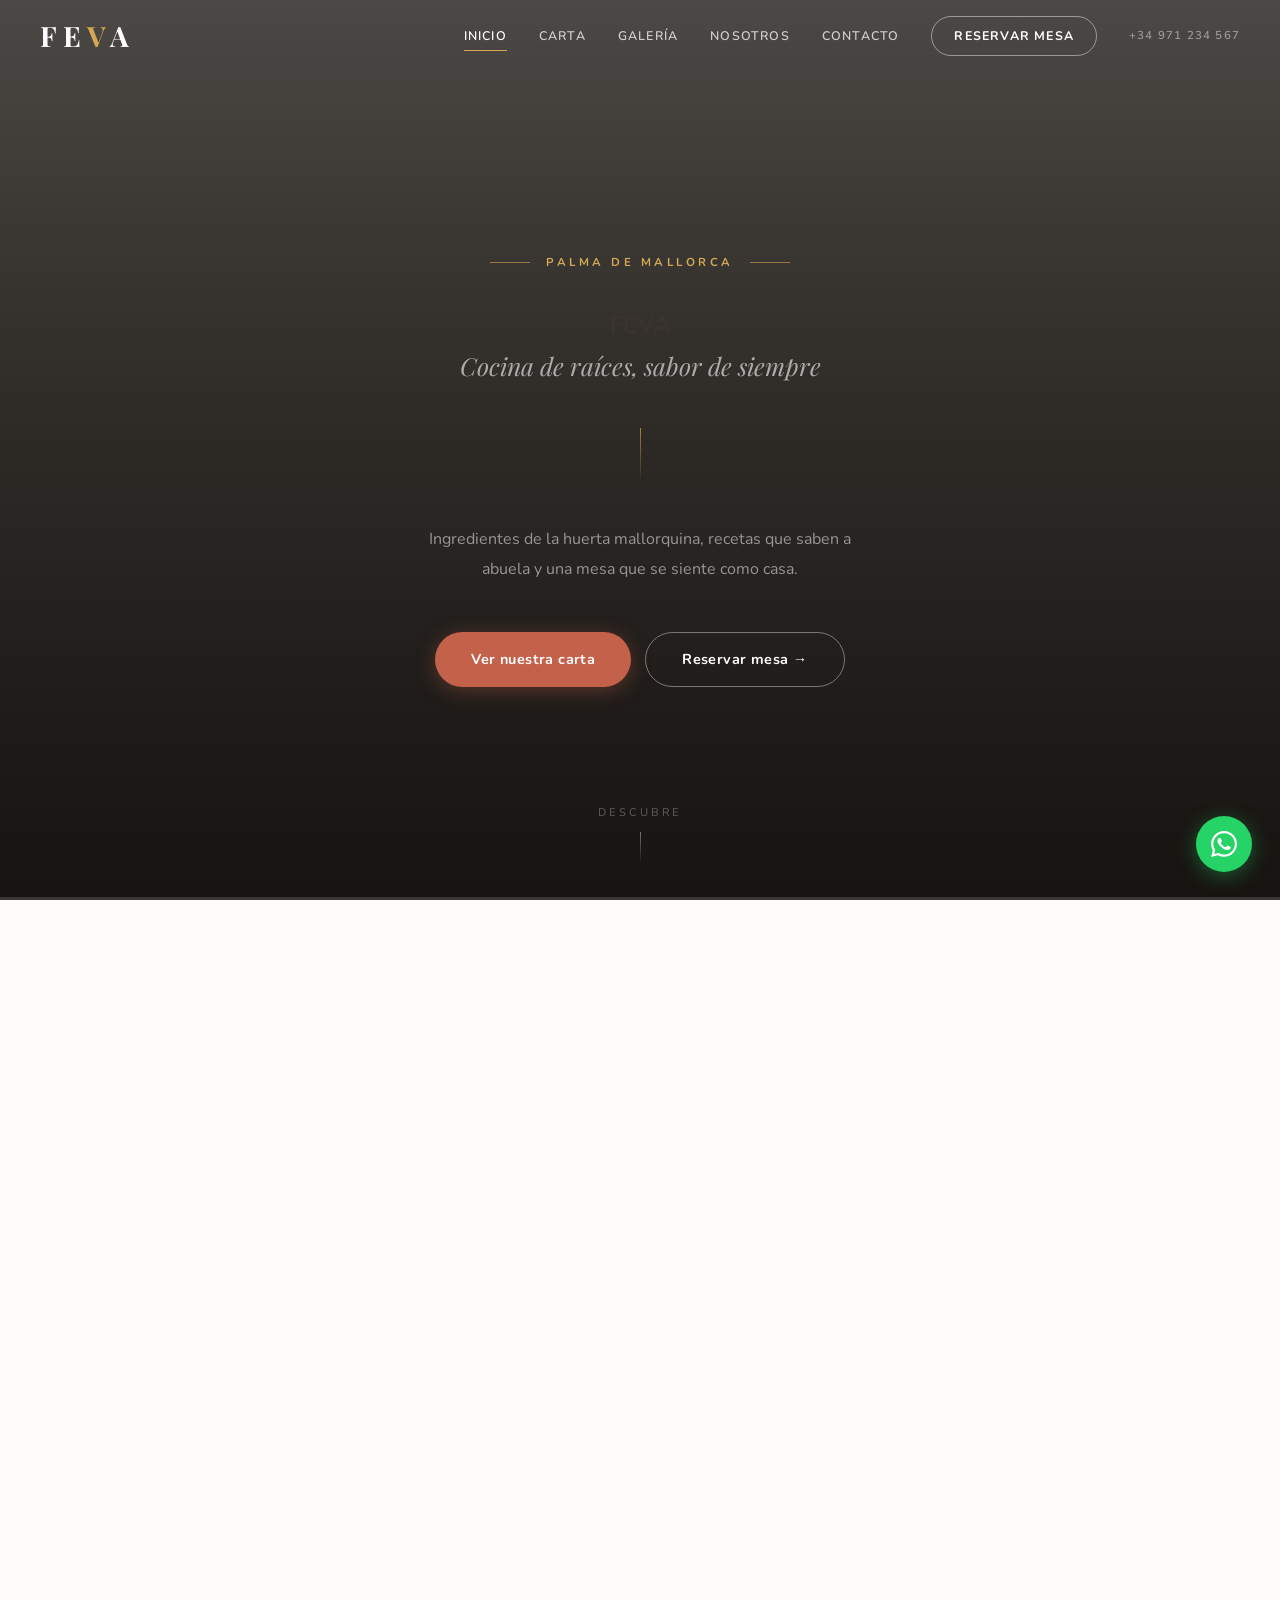
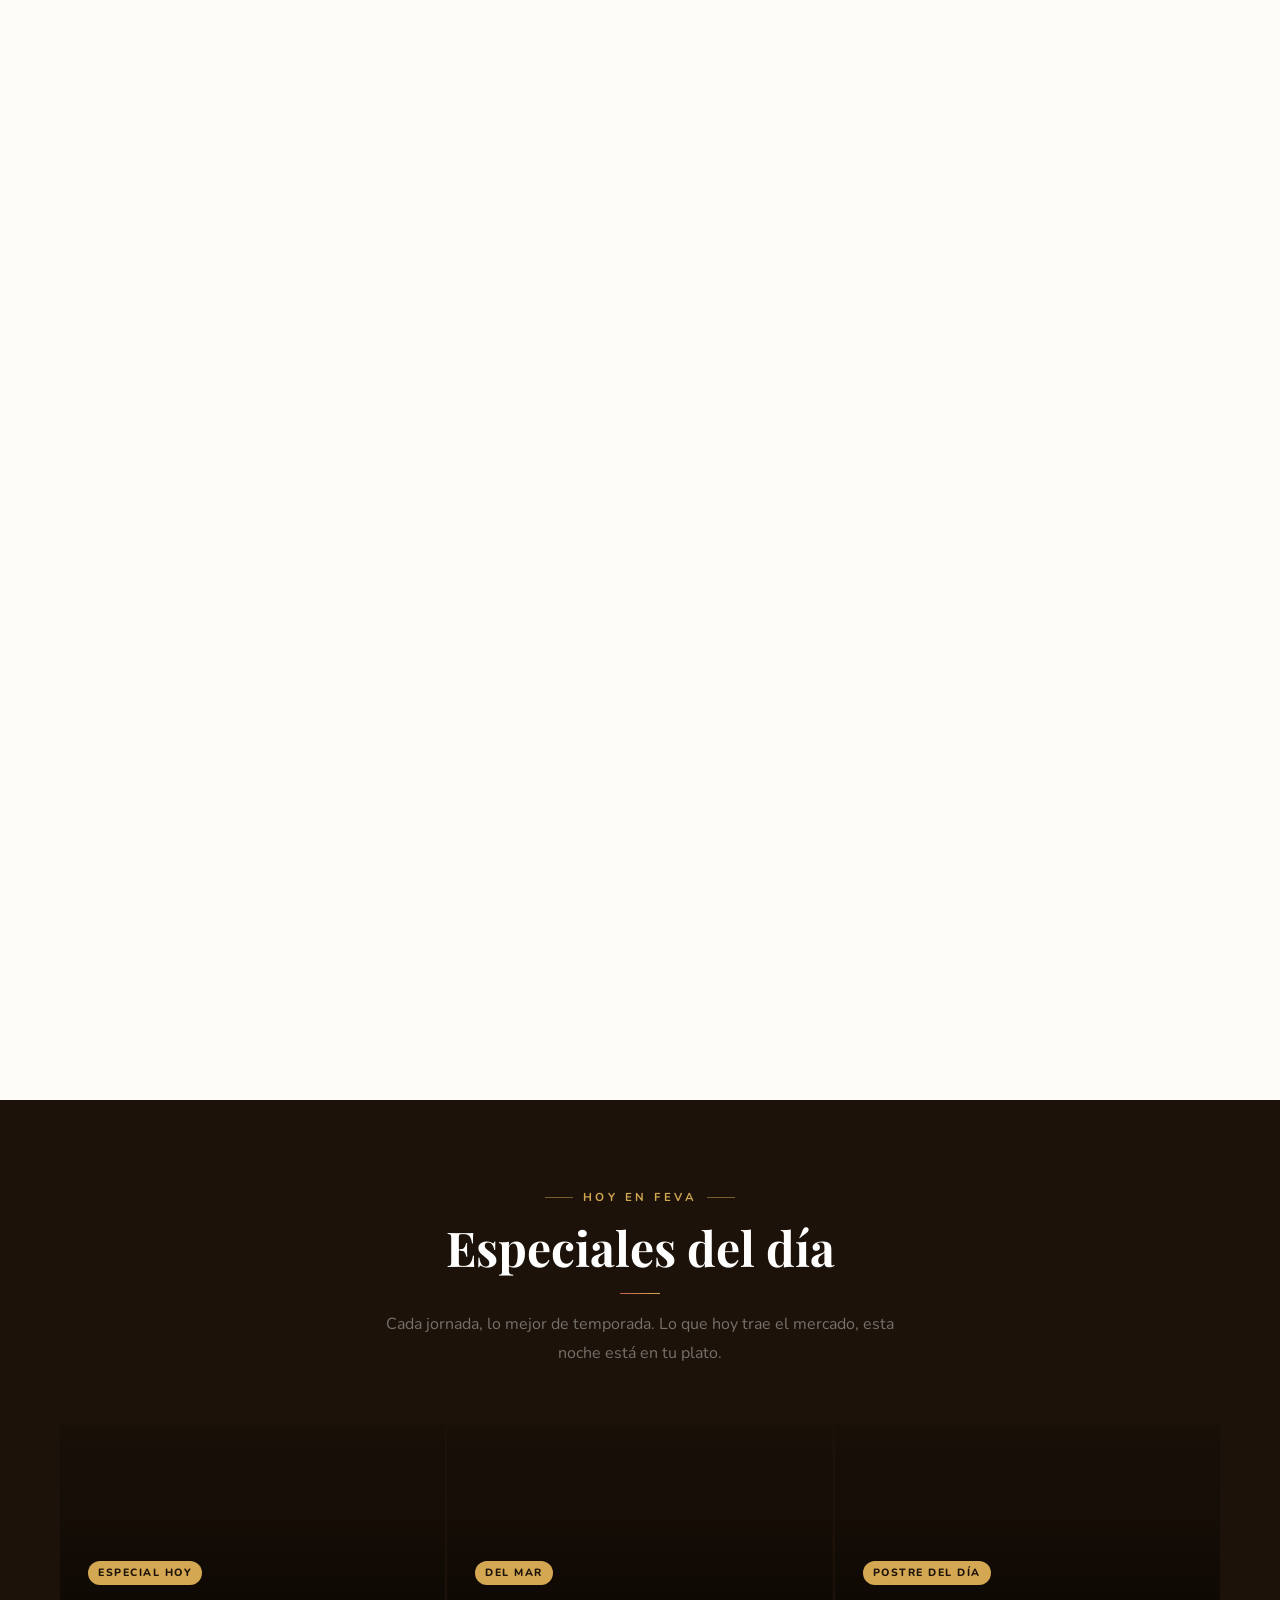
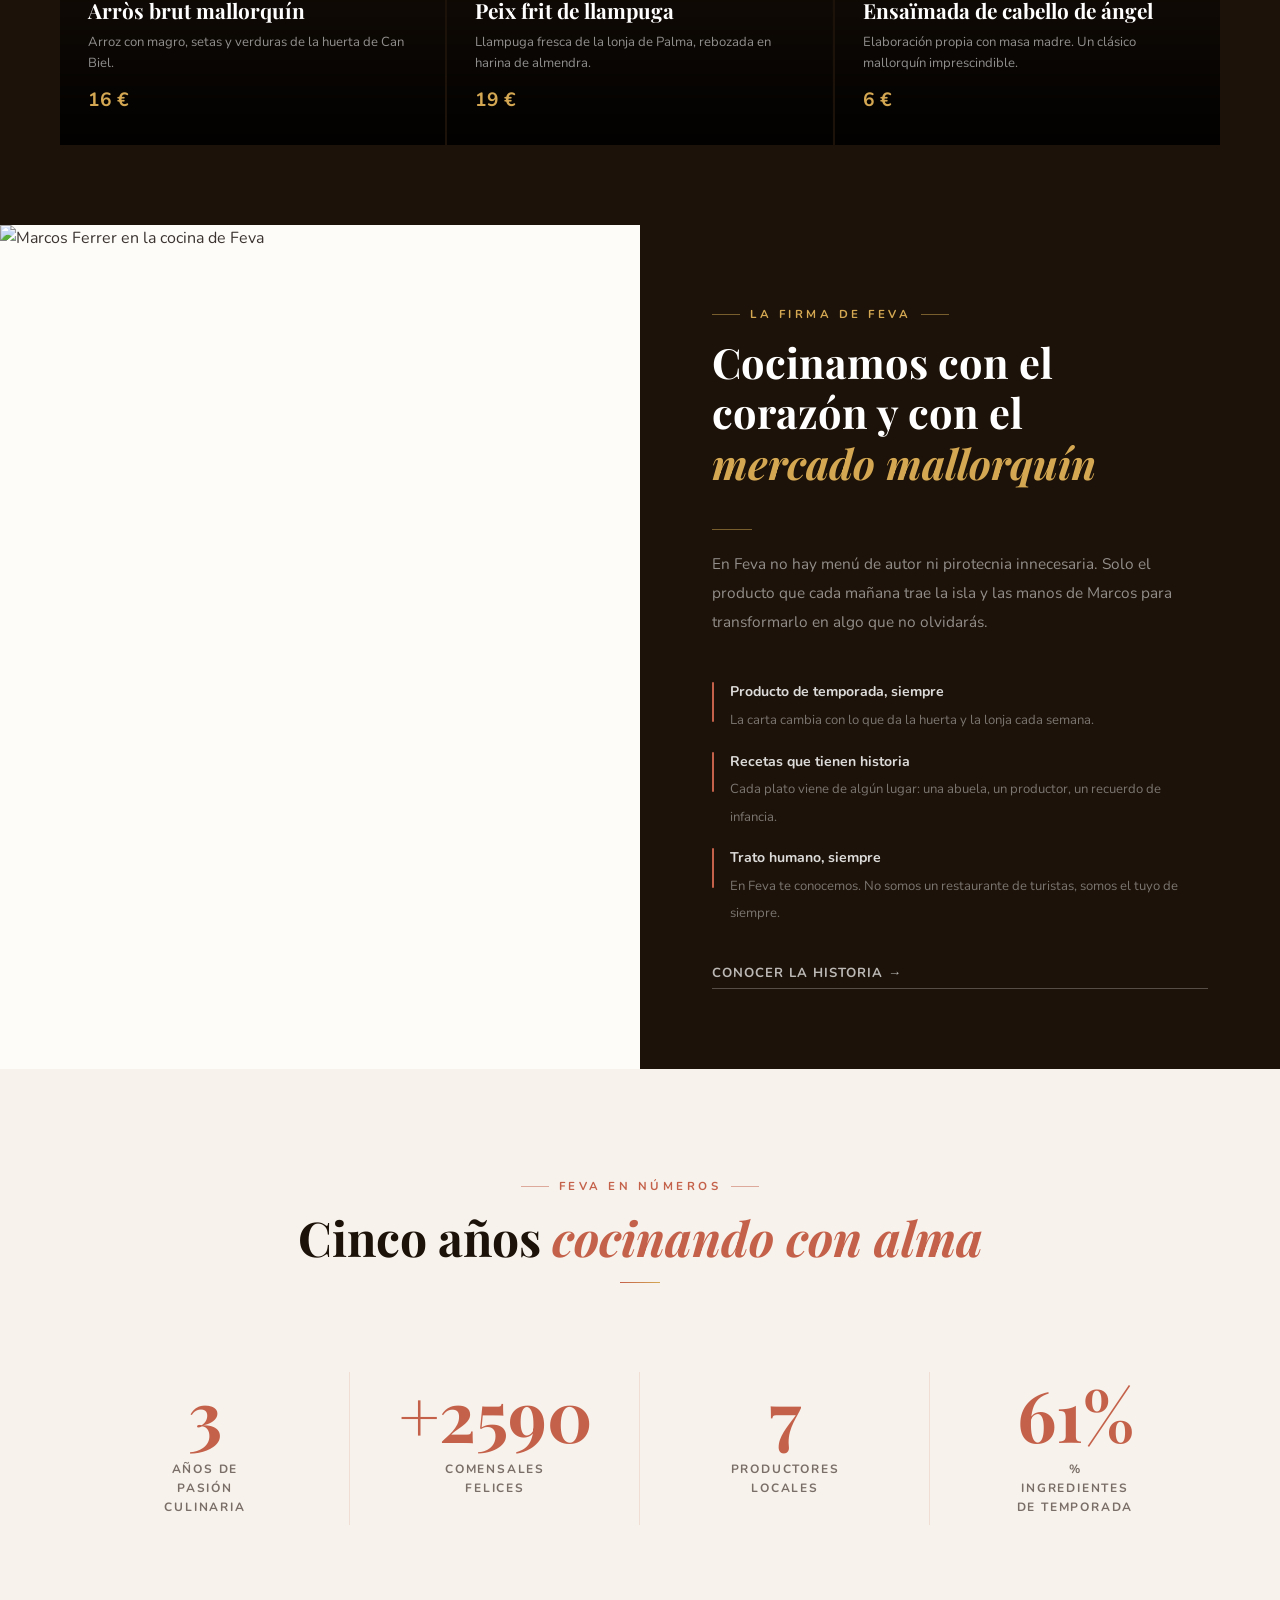
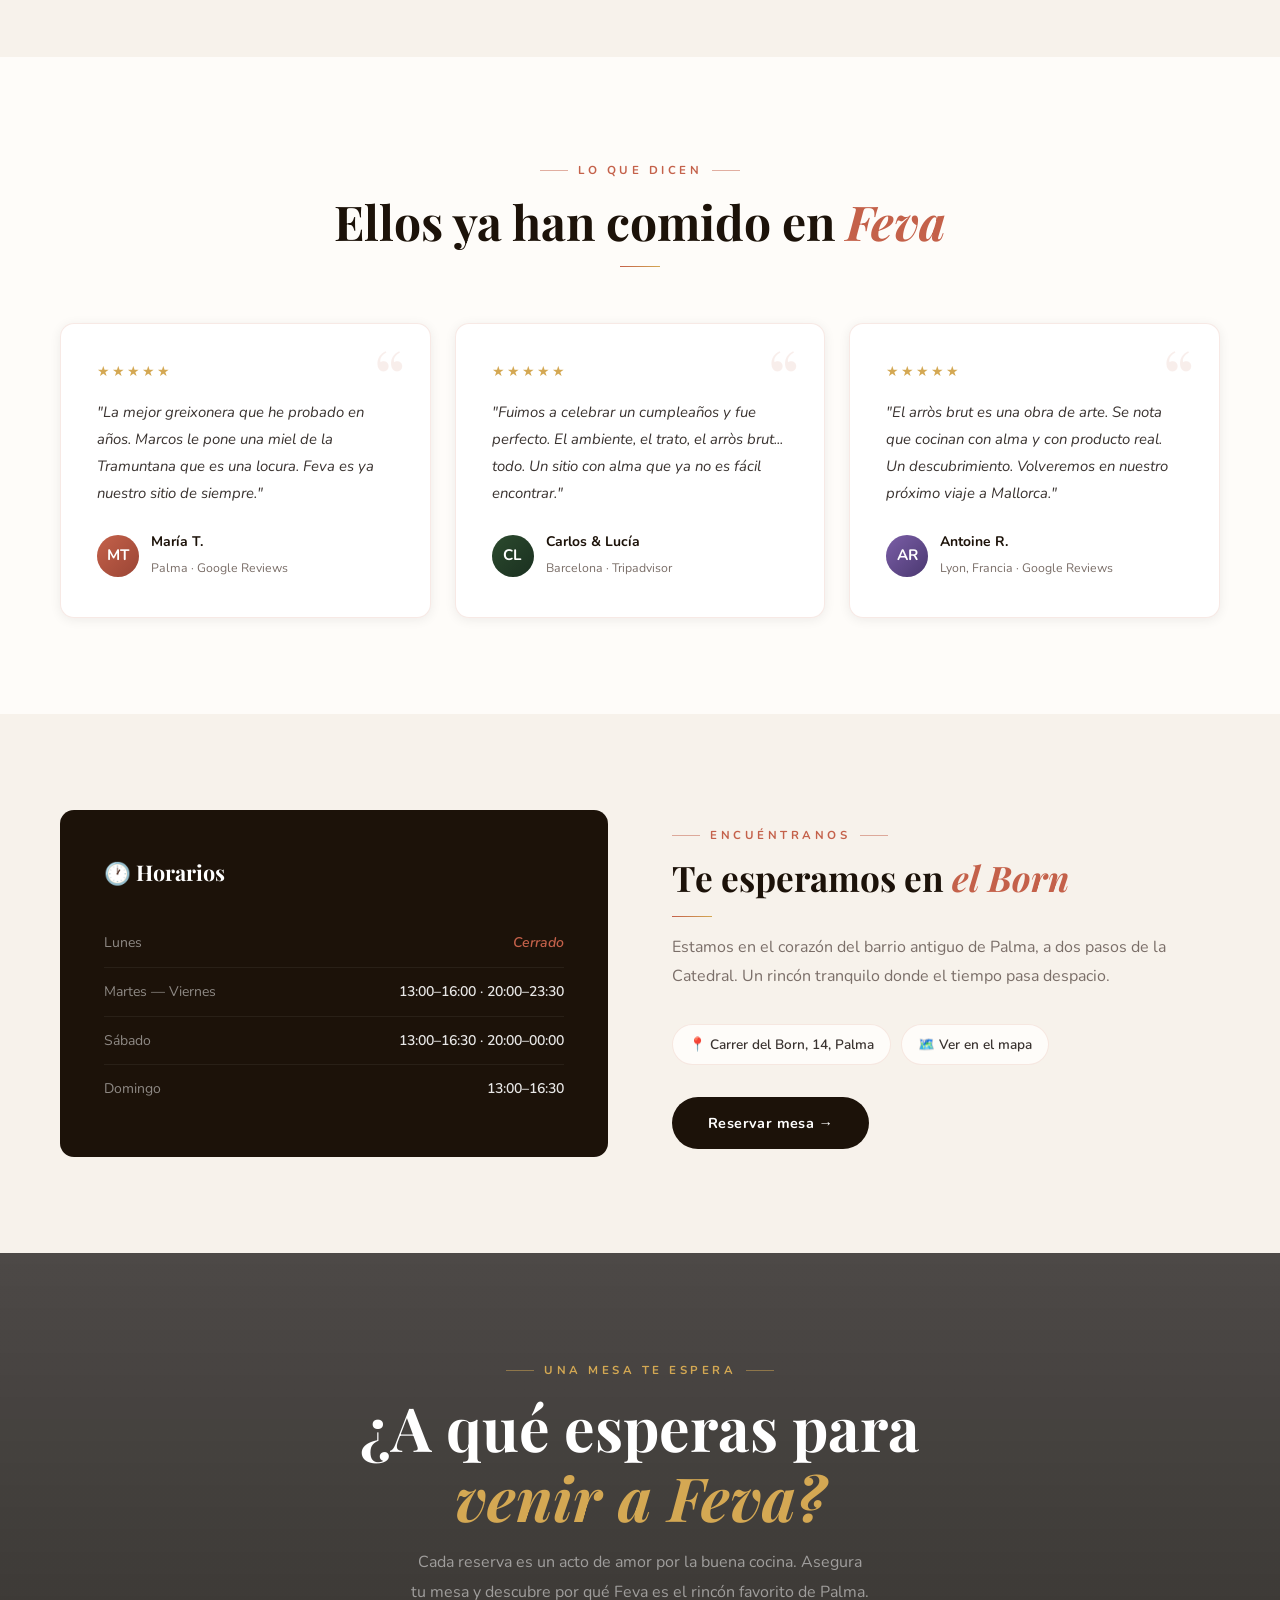
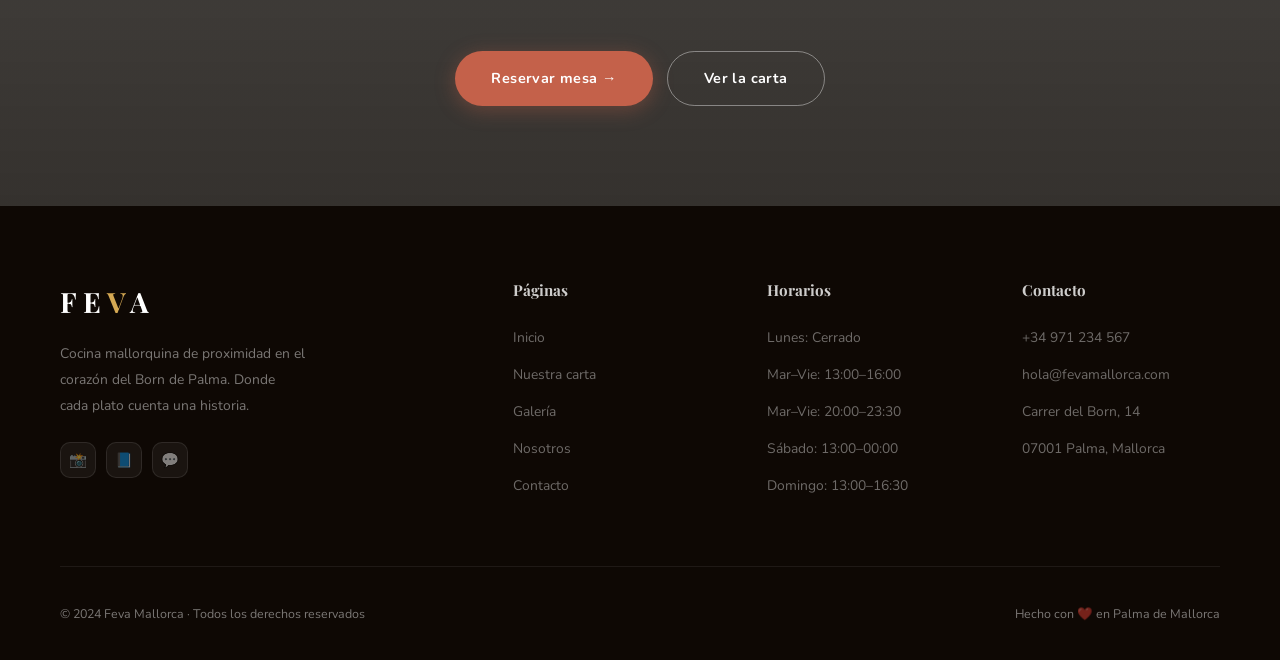
==== feva/index.html @ 97866278 "Speed up scroll effect (500vh -> 300vh) Co-Authored-By: Claude Sonnet 4.6 <noreply@anthropic.com>" ====
<!DOCTYPE html>
<html lang="es">
<head>
  <meta charset="UTF-8">
  <meta name="viewport" content="width=device-width, initial-scale=1.0">
  <title>Feva — Cocina de raíces, sabor de siempre | Palma, Mallorca</title>
  <meta name="description" content="Restaurante Feva en Palma, Mallorca. Cocina mediterránea de proximidad con alma local. Ingredientes de temporada, recetas de siempre.">
  <link rel="preconnect" href="https://fonts.googleapis.com">
  <link rel="preconnect" href="https://fonts.gstatic.com" crossorigin>
  <link href="https://fonts.googleapis.com/css2?family=Playfair+Display:ital,wght@0,400;0,600;0,700;1,400;1,600&family=Nunito:wght@300;400;500;600;700&display=swap" rel="stylesheet">
  <style>
    :root {
      --pr: #C4614A; --pr-d: #A34D3A;
      --sec: #2C4A2E; --acc: #D4A853;
      --dark: #1C1209; --cream: #F7F2EB; --light: #FEFCF9;
      --txt: #3A3330; --txt-m: #7A6E68; --border: rgba(196,97,74,.14);
      --ft: 'Playfair Display', Georgia, serif;
      --fb: 'Nunito', sans-serif;
      --sh-s: 0 2px 12px rgba(28,18,9,.07);
      --sh-m: 0 6px 28px rgba(28,18,9,.11);
      --r: 14px;
      --ease: .3s cubic-bezier(.4,0,.2,1);
      --mw: 1160px;
    }
    *, *::before, *::after { box-sizing: border-box; margin: 0; padding: 0; }
    html { scroll-behavior: smooth; }
    body { font-family: var(--fb); color: var(--txt); background: var(--light); line-height: 1.7; overflow-x: hidden; }
    a { text-decoration: none; color: inherit; }
    img { max-width: 100%; display: block; }

    #prog { position: fixed; top: 0; left: 0; height: 2px; width: 0%; background: linear-gradient(90deg, var(--pr), var(--acc)); z-index: 9999; transition: width .1s; }

    /* ── HEADER ── */
    header { position: fixed; top: 0; left: 0; right: 0; z-index: 1000; padding: 0 40px; height: 72px; display: flex; align-items: center; justify-content: space-between; transition: var(--ease); }
    header.scrolled { background: rgba(20,10,4,.96); backdrop-filter: blur(14px); box-shadow: 0 1px 30px rgba(0,0,0,.25); }
    .logo { font-family: var(--ft); font-size: 1.75rem; font-weight: 700; color: #fff; letter-spacing: 6px; text-transform: uppercase; }
    .logo b { color: var(--acc); }
    nav { display: flex; align-items: center; gap: 32px; }
    nav a { color: rgba(255,255,255,.75); font-size: .78rem; font-weight: 600; letter-spacing: 1.2px; text-transform: uppercase; transition: var(--ease); position: relative; }
    nav a::after { content: ''; position: absolute; bottom: -4px; left: 0; width: 0; height: 1px; background: var(--acc); transition: var(--ease); }
    nav a:hover, nav a.active { color: #fff; }
    nav a:hover::after, nav a.active::after { width: 100%; }
    .nav-cta { background: transparent !important; border: 1px solid rgba(255,255,255,.45); color: #fff !important; padding: 8px 22px; border-radius: 50px; font-weight: 700 !important; transition: var(--ease) !important; }
    .nav-cta::after { display: none !important; }
    .nav-cta:hover { background: rgba(255,255,255,.1) !important; border-color: rgba(255,255,255,.8) !important; }
    .nav-phone { color: rgba(255,255,255,.45) !important; font-size: .72rem !important; }
    .hamburger { display: none; flex-direction: column; gap: 5px; cursor: pointer; padding: 8px; background: none; border: none; }
    .hamburger span { display: block; width: 24px; height: 1.5px; background: #fff; border-radius: 2px; transition: var(--ease); }
    .hamburger.open span:nth-child(1) { transform: rotate(45deg) translate(5px,5px); }
    .hamburger.open span:nth-child(2) { opacity: 0; }
    .hamburger.open span:nth-child(3) { transform: rotate(-45deg) translate(5px,-5px); }
    .mob-nav { display: none; position: fixed; top: 72px; left: 0; right: 0; background: rgba(20,10,4,.98); backdrop-filter: blur(16px); padding: 28px 40px; flex-direction: column; z-index: 999; border-top: 1px solid rgba(255,255,255,.07); }
    .mob-nav.open { display: flex; }
    .mob-nav a { color: rgba(255,255,255,.75); font-size: .95rem; font-weight: 500; padding: 14px 0; border-bottom: 1px solid rgba(255,255,255,.06); }

    /* ── BUTTONS ── */
    .btn { display: inline-flex; align-items: center; gap: 10px; padding: 14px 36px; border-radius: 50px; font-weight: 700; font-size: .9rem; letter-spacing: .4px; transition: var(--ease); cursor: pointer; border: none; font-family: var(--fb); }
    .btn-pr { background: var(--pr); color: #fff; box-shadow: 0 4px 20px rgba(196,97,74,.35); }
    .btn-pr:hover { background: var(--pr-d); transform: translateY(-2px); box-shadow: 0 8px 30px rgba(196,97,74,.45); }
    .btn-out { background: transparent; color: #fff; border: 1px solid rgba(255,255,255,.4); }
    .btn-out:hover { border-color: rgba(255,255,255,.8); background: rgba(255,255,255,.06); transform: translateY(-2px); }
    .btn-dark { background: var(--dark); color: #fff; }
    .btn-dark:hover { background: #2E1E10; transform: translateY(-2px); }

    /* ── SCROLL VIDEO HERO ── */
    .scroll-video-hero { height: 300vh; position: relative; padding: 0 !important; }
    .scroll-video-sticky {
      position: sticky; top: 0; height: 100vh; width: 100%; overflow: hidden;
      background: linear-gradient(rgba(8,4,1,.5), rgba(8,4,1,.78)),
        url('https://images.unsplash.com/photo-1414235077428-338989a2e8c0?w=1920&auto=format&fit=crop&q=80')
        center/cover no-repeat;
    }
    .scroll-video-sticky video { position: absolute; top: 0; left: 0; width: 100%; height: 100%; object-fit: cover; }
    .hero-overlay {
      position: absolute; top: 0; left: 0; width: 100%; height: 100%;
      display: flex; flex-direction: column; align-items: center; justify-content: center;
      z-index: 2;
      background: linear-gradient(rgba(8,4,1,.45), rgba(8,4,1,.72));
      text-align: center;
    }
    /* ── WHY SCROLL OVERLAY ── */
    .why-scroll-overlay {
      position: absolute; top: 0; left: 0; width: 100%; height: 100%;
      display: flex; flex-direction: column; align-items: center; justify-content: center;
      z-index: 3;
      background: linear-gradient(rgba(8,4,1,.78), rgba(8,4,1,.92));
      opacity: 0; pointer-events: none;
      padding: 80px 24px 24px;
    }
    .why-scroll-overlay.active { pointer-events: auto; }
    .why-scroll-header { text-align: center; margin-bottom: 40px; opacity: 0; transform: translateY(22px); }
    .why-scroll-header .sec-badge { color: var(--acc); }
    .why-scroll-header .sec-badge::before, .why-scroll-header .sec-badge::after { background: var(--acc); }
    .why-scroll-header h2 { font-family: var(--ft); font-size: clamp(2rem,4.5vw,3rem); color: #fff; line-height: 1.2; margin-bottom: 8px; }
    .why-scroll-header h2 em { font-style: italic; color: var(--pr); }
    .why-scroll-grid { display: grid; grid-template-columns: repeat(auto-fit, minmax(220px,1fr)); gap: 16px; max-width: var(--mw); width: 100%; }
    .wsc { opacity: 0; transform: translateY(48px); will-change: opacity, transform; }
    .scroll-progress-bar { position: absolute; bottom: 0; left: 0; width: 100%; height: 3px; background: rgba(255,255,255,.15); z-index: 4; }
    .scroll-progress-fill { height: 100%; width: 0%; background: linear-gradient(90deg, var(--pr), var(--acc)); transition: width .05s linear; }
    @media (max-width: 768px) { .scroll-video-hero { height: 100vh !important; } .scroll-video-sticky { position: relative; } }
    @media (prefers-reduced-motion: reduce) { .scroll-video-hero { height: 100vh !important; } }

    /* ── HERO CONTENT ── */
    .hero-content { position: relative; z-index: 1; max-width: 780px; padding: 130px 24px 90px; animation: fadeUp 1.1s ease both; }
    .hero-orn { display: flex; align-items: center; justify-content: center; gap: 16px; margin-bottom: 32px; }
    .hero-orn span { display: block; width: 40px; height: 1px; background: rgba(212,168,83,.6); }
    .hero-orn small { color: var(--acc); font-size: .72rem; font-weight: 700; letter-spacing: 3.5px; text-transform: uppercase; }
    .hero h1 { font-family: var(--ft); font-size: clamp(4rem,10vw,8rem); font-weight: 700; color: #fff; line-height: 1; margin-bottom: 18px; letter-spacing: 10px; }
    .hero-tag { font-family: var(--ft); font-style: italic; font-size: clamp(1.1rem,2.5vw,1.55rem); color: rgba(255,255,255,.6); margin-bottom: 40px; font-weight: 400; }
    .hero-line { width: 1px; height: 56px; background: linear-gradient(to bottom, rgba(212,168,83,.7), transparent); margin: 0 auto 40px; }
    .hero-desc { font-size: 1rem; color: rgba(255,255,255,.52); max-width: 440px; margin: 0 auto 48px; line-height: 1.9; }
    .hero-btns { display: flex; gap: 14px; justify-content: center; flex-wrap: wrap; }
    .scroll-hint { position: absolute; bottom: 36px; left: 50%; transform: translateX(-50%); color: rgba(255,255,255,.3); font-size: .7rem; letter-spacing: 3px; text-transform: uppercase; display: flex; flex-direction: column; align-items: center; gap: 10px; animation: bounce 2.2s infinite; }
    .scroll-hint::after { content: ''; display: block; width: 1px; height: 32px; background: linear-gradient(to bottom, rgba(255,255,255,.4), transparent); }

    /* ── SHARED ── */
    section { padding: 96px 24px; }
    .cnt { max-width: var(--mw); margin: 0 auto; }
    .sec-badge { display: inline-flex; align-items: center; gap: 10px; color: var(--pr); font-size: .72rem; font-weight: 700; letter-spacing: 3.5px; text-transform: uppercase; margin-bottom: 12px; }
    .sec-badge::before, .sec-badge::after { content: ''; display: block; width: 28px; height: 1px; background: var(--pr); opacity: .5; }
    .sec-title { font-family: var(--ft); font-size: clamp(2rem,4.5vw,3rem); color: var(--dark); line-height: 1.2; margin-bottom: 16px; }
    .sec-title em { font-style: italic; color: var(--pr); }
    .sec-sub { font-size: 1rem; color: var(--txt-m); max-width: 520px; line-height: 1.85; }
    .sec-hd { margin-bottom: 56px; }
    .sec-hd.c { text-align: center; }
    .sec-hd.c .sec-sub { margin: 0 auto; }
    .divider { width: 40px; height: 1px; background: linear-gradient(90deg, var(--pr), var(--acc)); margin: 16px 0; }
    .divider.c { margin: 16px auto; }

    /* ── SPECIALS ── */
    .specials { background: var(--dark); padding: 80px 24px; }
    .specials .sec-badge { color: var(--acc); }
    .specials .sec-badge::before, .specials .sec-badge::after { background: var(--acc); }
    .specials .sec-title { color: #fff; }
    .specials .sec-sub { color: rgba(255,255,255,.4); }
    .spec-grid { display: grid; grid-template-columns: repeat(auto-fit, minmax(300px, 1fr)); gap: 2px; margin-top: 48px; }
    .spec-card { position: relative; overflow: hidden; cursor: default; }
    .spec-card:hover .spec-img { transform: scale(1.04); }
    .spec-img {
      height: 320px;
      background-size: cover; background-position: center;
      transition: transform .6s ease;
      display: flex; align-items: flex-end;
    }
    .spec-overlay { width: 100%; padding: 28px; background: linear-gradient(to top, rgba(0,0,0,.82) 0%, rgba(0,0,0,.2) 60%, transparent 100%); }
    .spec-label { display: inline-block; background: var(--acc); color: var(--dark); font-size: .66rem; font-weight: 800; letter-spacing: 1.5px; text-transform: uppercase; padding: 3px 10px; border-radius: 50px; margin-bottom: 8px; }
    .spec-overlay h3 { font-family: var(--ft); font-size: 1.3rem; color: #fff; margin-bottom: 4px; }
    .spec-overlay p { font-size: .82rem; color: rgba(255,255,255,.55); line-height: 1.6; margin-bottom: 10px; }
    .spec-price { font-size: 1.2rem; font-weight: 700; color: var(--acc); }

    /* ── WHY US ── */
    .why { background: var(--cream); }
    .why-grid { display: grid; grid-template-columns: repeat(auto-fit, minmax(240px, 1fr)); gap: 24px; }
    .why-card { background: var(--light); border-radius: var(--r); padding: 36px 28px; box-shadow: var(--sh-s); border: 1px solid var(--border); transition: var(--ease); }
    .why-card:hover { transform: translateY(-5px); box-shadow: var(--sh-m); border-color: rgba(196,97,74,.26); }
    .why-icon { width: 52px; height: 52px; background: linear-gradient(135deg, var(--pr), var(--pr-d)); border-radius: 14px; display: flex; align-items: center; justify-content: center; font-size: 1.4rem; margin-bottom: 20px; }
    .why-card h3 { font-family: var(--ft); font-size: 1.12rem; color: var(--dark); margin-bottom: 8px; }
    .why-card p { font-size: .87rem; color: var(--txt-m); line-height: 1.75; }


    /* ── SIGNATURE SPLIT ── */
    .signature { padding: 0; background: var(--light); }
    .sig-wrap { display: grid; grid-template-columns: 1fr 1fr; min-height: 620px; }
    .sig-photo { overflow: hidden; position: relative; }
    .sig-photo img { width: 100%; height: 100%; object-fit: cover; object-position: center; display: block; transition: transform .8s ease; }
    .sig-photo:hover img { transform: scale(1.03); }
    .sig-text { padding: 80px 72px; display: flex; flex-direction: column; justify-content: center; background: var(--dark); }
    .sig-text .sec-badge { color: var(--acc); }
    .sig-text .sec-badge::before, .sig-text .sec-badge::after { background: var(--acc); }
    .sig-text h2 { font-family: var(--ft); font-size: clamp(1.8rem,3.5vw,2.6rem); color: #fff; line-height: 1.22; margin-bottom: 20px; }
    .sig-text h2 em { font-style: italic; color: var(--acc); }
    .sig-divider { width: 40px; height: 1px; background: rgba(212,168,83,.5); margin: 20px 0; }
    .sig-text p { font-size: .96rem; color: rgba(255,255,255,.52); line-height: 1.88; margin-bottom: 16px; }
    .sig-features { display: flex; flex-direction: column; gap: 16px; margin: 28px 0 36px; }
    .sig-feat { display: flex; gap: 16px; align-items: flex-start; }
    .sig-feat-line { width: 2px; height: 40px; background: var(--pr); border-radius: 2px; flex-shrink: 0; margin-top: 2px; }
    .sig-feat-body strong { display: block; font-size: .88rem; color: rgba(255,255,255,.85); font-weight: 700; margin-bottom: 2px; }
    .sig-feat-body span { font-size: .82rem; color: rgba(255,255,255,.42); }
    .btn-ghost { display: inline-flex; align-items: center; gap: 10px; color: rgba(255,255,255,.7); font-size: .82rem; font-weight: 700; letter-spacing: 1px; text-transform: uppercase; transition: var(--ease); border-bottom: 1px solid rgba(255,255,255,.25); padding-bottom: 4px; }
    .btn-ghost:hover { color: var(--acc); border-color: var(--acc); gap: 16px; }

    /* ── STATS (elegant, cream bg) ── */
    .stats { background: var(--cream); padding: 100px 24px; }
    .stats-inner { display: grid; grid-template-columns: repeat(4,1fr); max-width: var(--mw); margin: 0 auto; }
    .stat { text-align: center; padding: 40px 32px; position: relative; }
    .stat:not(:last-child)::after { content: ''; position: absolute; right: 0; top: 15%; height: 70%; width: 1px; background: var(--border); }
    .stat-num { font-family: var(--ft); font-size: clamp(3.2rem,5.5vw,5rem); font-weight: 700; color: var(--pr); line-height: 1; display: block; margin-bottom: 10px; }
    .stat-lbl { font-size: .75rem; color: var(--txt-m); font-weight: 700; text-transform: uppercase; letter-spacing: 1.8px; line-height: 1.6; max-width: 120px; margin: 0 auto; }

    /* ── TESTIMONIALS ── */
    .tests { background: var(--light); }
    .tests-grid { display: grid; grid-template-columns: repeat(auto-fit, minmax(280px,1fr)); gap: 24px; }
    .test-card { background: #fff; border-radius: var(--r); padding: 36px; box-shadow: var(--sh-s); border: 1px solid var(--border); position: relative; transition: var(--ease); }
    .test-card:hover { transform: translateY(-4px); box-shadow: var(--sh-m); }
    .test-card::before { content: '\201C'; position: absolute; top: 12px; right: 24px; font-family: var(--ft); font-size: 5rem; color: var(--pr); opacity: .1; line-height: 1; }
    .stars { color: var(--acc); font-size: .85rem; letter-spacing: 2px; margin-bottom: 16px; }
    .test-txt { font-size: .93rem; color: var(--txt); line-height: 1.8; font-style: italic; margin-bottom: 24px; }
    .test-author { display: flex; align-items: center; gap: 12px; }
    .av { width: 42px; height: 42px; border-radius: 50%; display: flex; align-items: center; justify-content: center; font-size: .95rem; font-weight: 700; color: #fff; flex-shrink: 0; }
    .av1 { background: linear-gradient(135deg, var(--pr), #9A4535); }
    .av2 { background: linear-gradient(135deg, var(--sec), #1A3020); }
    .av3 { background: linear-gradient(135deg, #7B5EA7, #4A3870); }
    .av-name { display: block; font-size: .87rem; font-weight: 700; color: var(--dark); }
    .av-src { font-size: .77rem; color: var(--txt-m); }

    /* ── HORARIOS ── */
    .horarios { background: var(--cream); }
    .hor-grid { display: grid; grid-template-columns: 1fr 1fr; gap: 64px; align-items: center; }
    .hor-box { background: var(--dark); border-radius: var(--r); padding: 44px; }
    .hor-box h3 { font-family: var(--ft); font-size: 1.35rem; color: #fff; margin-bottom: 28px; }
    .sch-row { display: flex; justify-content: space-between; padding: 12px 0; border-bottom: 1px solid rgba(255,255,255,.06); }
    .sch-row:last-child { border: none; }
    .sch-day { font-size: .875rem; color: rgba(255,255,255,.5); }
    .sch-time { font-size: .875rem; color: rgba(255,255,255,.9); font-weight: 600; text-align: right; }
    .sch-time.closed { color: var(--pr); font-style: italic; }
    .hor-info h3 { font-family: var(--ft); font-size: 2.2rem; color: var(--dark); margin-bottom: 14px; line-height: 1.2; }
    .hor-info h3 em { font-style: italic; color: var(--pr); }
    .hor-info p { color: var(--txt-m); line-height: 1.85; margin-bottom: 32px; }
    .chips { display: flex; flex-wrap: wrap; gap: 10px; margin-bottom: 32px; }
    .chip { display: inline-flex; align-items: center; gap: 7px; background: var(--light); border: 1px solid var(--border); border-radius: 50px; padding: 8px 16px; font-size: .85rem; font-weight: 600; color: var(--txt); transition: var(--ease); }
    .chip:hover { background: var(--pr); color: #fff; border-color: var(--pr); }

    /* ── CTA FINAL ── */
    .cta-final {
      padding: 0;
      position: relative;
      overflow: hidden;
      min-height: 520px;
      display: flex; align-items: center; justify-content: center; text-align: center;
      background:
        linear-gradient(rgba(8,4,1,.72), rgba(8,4,1,.82)),
        url('https://images.unsplash.com/photo-1559339352-11d035aa65de?w=1600&auto=format&fit=crop&q=80')
        center/cover no-repeat;
    }
    .cta-final-cnt { position: relative; z-index: 1; padding: 100px 24px; max-width: 680px; margin: 0 auto; }
    .cta-final .sec-badge { color: var(--acc); }
    .cta-final .sec-badge::before, .cta-final .sec-badge::after { background: var(--acc); }
    .cta-final h2 { font-family: var(--ft); font-size: clamp(2.2rem,5vw,3.8rem); color: #fff; margin-bottom: 16px; line-height: 1.15; }
    .cta-final h2 em { font-style: italic; color: var(--acc); }
    .cta-final p { font-size: 1rem; color: rgba(255,255,255,.5); max-width: 460px; margin: 0 auto 44px; line-height: 1.85; }
    .cta-btns { display: flex; gap: 14px; justify-content: center; flex-wrap: wrap; }

    /* ── FOOTER ── */
    footer { background: #0E0804; color: rgba(255,255,255,.45); padding: 72px 24px 36px; }
    .ft-grid { max-width: var(--mw); margin: 0 auto; display: grid; grid-template-columns: 2fr 1fr 1fr 1fr; gap: 56px; padding-bottom: 56px; border-bottom: 1px solid rgba(255,255,255,.07); margin-bottom: 36px; }
    .ft-brand .logo { margin-bottom: 16px; display: block; }
    .ft-brand p { font-size: .865rem; line-height: 1.85; max-width: 245px; margin-bottom: 24px; }
    .socials { display: flex; gap: 10px; }
    .soc { width: 36px; height: 36px; border-radius: 10px; background: rgba(255,255,255,.05); border: 1px solid rgba(255,255,255,.09); display: flex; align-items: center; justify-content: center; font-size: .9rem; transition: var(--ease); }
    .soc:hover { background: var(--pr); border-color: var(--pr); transform: translateY(-2px); }
    .ft-col h4 { font-family: var(--ft); font-size: .95rem; color: rgba(255,255,255,.8); margin-bottom: 20px; }
    .ft-col ul { list-style: none; }
    .ft-col li { margin-bottom: 10px; }
    .ft-col li a { font-size: .865rem; color: rgba(255,255,255,.4); transition: var(--ease); }
    .ft-col li a:hover { color: var(--acc); }
    .ft-bot { max-width: var(--mw); margin: 0 auto; display: flex; justify-content: space-between; font-size: .78rem; flex-wrap: wrap; gap: 10px; }

    /* ── FLOATING WHATSAPP ── */
    .wa-float { position: fixed; bottom: 28px; right: 28px; z-index: 998; display: flex; flex-direction: column; align-items: flex-end; gap: 10px; }
    .wa-bubble { background: #fff; color: var(--txt); padding: 10px 16px; border-radius: 12px 12px 0 12px; font-size: .83rem; font-weight: 700; box-shadow: var(--sh-m); opacity: 0; transform: translateY(6px) scale(.95); transition: var(--ease); white-space: nowrap; }
    .wa-float:hover .wa-bubble { opacity: 1; transform: translateY(0) scale(1); }
    .wa-btn { width: 56px; height: 56px; background: #25D366; border-radius: 50%; display: flex; align-items: center; justify-content: center; box-shadow: 0 4px 20px rgba(37,211,102,.38); transition: var(--ease); animation: pwa 2.6s infinite; }
    .wa-btn:hover { transform: scale(1.1); }
    .wa-btn svg { fill: #fff; }

    /* ── ANIMATIONS ── */
    .rv { opacity: 0; transform: translateY(26px); transition: opacity .72s ease, transform .72s ease; }
    .rv.in { opacity: 1; transform: translateY(0); }
    @keyframes fadeUp { from { opacity: 0; transform: translateY(30px); } to { opacity: 1; transform: translateY(0); } }
    @keyframes bounce { 0%,100% { transform: translateX(-50%) translateY(0); } 50% { transform: translateX(-50%) translateY(-8px); } }
    @keyframes pwa { 0%,100% { box-shadow: 0 4px 20px rgba(37,211,102,.38); } 50% { box-shadow: 0 4px 30px rgba(37,211,102,.62), 0 0 0 12px rgba(37,211,102,.1); } }

    /* ── RESPONSIVE ── */
    @media (max-width: 1000px) {
      .sig-wrap { grid-template-columns: 1fr; }
      .sig-photo { height: 400px; }
      .sig-text { padding: 56px 48px; }
      .ft-grid { grid-template-columns: 1fr 1fr; gap: 40px; }
      .hor-grid { grid-template-columns: 1fr; gap: 48px; }
      .stats-inner { grid-template-columns: 1fr 1fr; }
      .stat:nth-child(2)::after { display: none; }
    }
    @media (max-width: 768px) {
      nav { display: none; }
      .hamburger { display: flex; }
      header { padding: 0 24px; }
      section { padding: 72px 20px; }
      .ft-grid { grid-template-columns: 1fr; gap: 32px; }
      .stats-inner { grid-template-columns: 1fr 1fr; }
      .stat::after { display: none !important; }
      .sig-text { padding: 48px 28px; }
    }
    @media (max-width: 480px) {
      .hero-btns, .cta-btns { flex-direction: column; align-items: center; }
      .stats-inner { grid-template-columns: 1fr 1fr; }
    }
  </style>
</head>
<body>

<div id="prog"></div>

<!-- HEADER -->
<header id="hdr">
  <a href="index.html" class="logo">FE<b>V</b>A</a>
  <nav>
    <a href="index.html" class="active">Inicio</a>
    <a href="carta.html">Carta</a>
    <a href="galeria.html">Galería</a>
    <a href="nosotros.html">Nosotros</a>
    <a href="contacto.html">Contacto</a>
    <a href="contacto.html" class="nav-cta">Reservar mesa</a>
    <a href="tel:+34971234567" class="nav-phone">+34 971 234 567</a>
  </nav>
  <button class="hamburger" id="hbg" aria-label="Menú"><span></span><span></span><span></span></button>
</header>
<div class="mob-nav" id="mnav">
  <a href="index.html">Inicio</a>
  <a href="carta.html">Carta</a>
  <a href="galeria.html">Galería</a>
  <a href="nosotros.html">Nosotros</a>
  <a href="contacto.html">Contacto</a>
  <a href="contacto.html" style="color:var(--acc)!important;font-weight:700;">→ Reservar mesa</a>
  <a href="tel:+34971234567">+34 971 234 567</a>
</div>

<!-- SCROLL-VIDEO-SECTION -->
<section class="scroll-video-hero" id="scroll-hero">
  <div class="scroll-video-sticky">
    <video
      id="heroVideo"
      src="assets/feva-hero.mp4"
      poster="https://images.unsplash.com/photo-1414235077428-338989a2e8c0?w=1920&auto=format&fit=crop&q=80"
      playsinline
      muted
      preload="auto"
    ></video>
    <div class="hero-overlay" id="heroOverlay">
      <div class="hero-content">
        <div class="hero-orn">
          <span></span>
          <small>Palma de Mallorca</small>
          <span></span>
        </div>
        <h1>FEVA</h1>
        <p class="hero-tag">Cocina de raíces, sabor de siempre</p>
        <div class="hero-line"></div>
        <p class="hero-desc">Ingredientes de la huerta mallorquina, recetas que saben a abuela y una mesa que se siente como casa.</p>
        <div class="hero-btns">
          <a href="carta.html" class="btn btn-pr">Ver nuestra carta</a>
          <a href="contacto.html" class="btn btn-out">Reservar mesa →</a>
        </div>
      </div>
      <div class="scroll-hint"><span>Descubre</span></div>
    </div>
    <div class="why-scroll-overlay" id="whyOverlay">
      <div class="why-scroll-header" id="whyHeader">
        <span class="sec-badge">Nuestro compromiso</span>
        <h2>¿Por qué Feva es <em>diferente</em>?</h2>
        <div class="divider c"></div>
      </div>
      <div class="why-scroll-grid">
        <div class="why-card wsc">
          <div class="why-icon">🌱</div>
          <h3>Producto de proximidad</h3>
          <p>Trabajamos con más de 12 productores locales de Mallorca. Lo que hoy llega del campo, esta noche está en tu plato.</p>
        </div>
        <div class="why-card wsc">
          <div class="why-icon">👨‍🍳</div>
          <h3>Cocina con alma</h3>
          <p>Cada receta lleva el sello de Marcos Ferrer, criado entre fogones mallorquines y formado en las mejores cocinas de España.</p>
        </div>
        <div class="why-card wsc">
          <div class="why-icon">🏡</div>
          <h3>Ambiente de casa</h3>
          <p>Un espacio íntimo donde te llamamos por tu nombre. Sin prisas, sin ruido. Solo buena mesa y buena gente.</p>
        </div>
        <div class="why-card wsc">
          <div class="why-icon">🍷</div>
          <h3>Vino de la tierra</h3>
          <p>Selección cuidada de los mejores vinos D.O. Binissalem y Pla i Llevant — los grandes desconocidos del vino español.</p>
        </div>
      </div>
    </div>
    <div class="scroll-progress-bar">
      <div class="scroll-progress-fill" id="progressFill"></div>
    </div>
  </div>
</section>

<!-- HOY EN FEVA -->
<section class="specials">
  <div class="cnt">
    <div class="sec-hd c rv">
      <span class="sec-badge">Hoy en Feva</span>
      <h2 class="sec-title">Especiales del día</h2>
      <div class="divider c"></div>
      <p class="sec-sub">Cada jornada, lo mejor de temporada. Lo que hoy trae el mercado, esta noche está en tu plato.</p>
    </div>
    <div class="spec-grid">
      <div class="spec-card rv">
        <div class="spec-img" style="background-image: linear-gradient(rgba(0,0,0,.12),rgba(0,0,0,.55)), url('https://images.unsplash.com/photo-1534080564583-6be75777b70a?w=700&auto=format&fit=crop&q=80');">
          <div class="spec-overlay">
            <span class="spec-label">Especial hoy</span>
            <h3>Arròs brut mallorquín</h3>
            <p>Arroz con magro, setas y verduras de la huerta de Can Biel.</p>
            <span class="spec-price">16 €</span>
          </div>
        </div>
      </div>
      <div class="spec-card rv">
        <div class="spec-img" style="background-image: linear-gradient(rgba(0,0,0,.12),rgba(0,0,0,.55)), url('https://images.unsplash.com/photo-1519708227418-c8fd9a32b7a2?w=700&auto=format&fit=crop&q=80');">
          <div class="spec-overlay">
            <span class="spec-label">Del mar</span>
            <h3>Peix frit de llampuga</h3>
            <p>Llampuga fresca de la lonja de Palma, rebozada en harina de almendra.</p>
            <span class="spec-price">19 €</span>
          </div>
        </div>
      </div>
      <div class="spec-card rv">
        <div class="spec-img" style="background-image: linear-gradient(rgba(0,0,0,.12),rgba(0,0,0,.55)), url('https://images.unsplash.com/photo-1551024601-bec78aea704b?w=700&auto=format&fit=crop&q=80');">
          <div class="spec-overlay">
            <span class="spec-label">Postre del día</span>
            <h3>Ensaïmada de cabello de ángel</h3>
            <p>Elaboración propia con masa madre. Un clásico mallorquín imprescindible.</p>
            <span class="spec-price">6 €</span>
          </div>
        </div>
      </div>
    </div>
  </div>
</section>

<!-- FIRMA / SPLIT SECTION -->
<div class="signature">
  <div class="sig-wrap">
    <div class="sig-photo">
      <img src="https://images.unsplash.com/photo-1556910103-1c02745aae4d?w=900&auto=format&fit=crop&q=80" alt="Marcos Ferrer en la cocina de Feva" loading="lazy">
    </div>
    <div class="sig-text">
      <span class="sec-badge rv">La firma de Feva</span>
      <h2 class="rv">Cocinamos con el corazón y con el<br><em>mercado mallorquín</em></h2>
      <div class="sig-divider rv"></div>
      <p class="rv">En Feva no hay menú de autor ni pirotecnia innecesaria. Solo el producto que cada mañana trae la isla y las manos de Marcos para transformarlo en algo que no olvidarás.</p>
      <div class="sig-features rv">
        <div class="sig-feat">
          <div class="sig-feat-line"></div>
          <div class="sig-feat-body">
            <strong>Producto de temporada, siempre</strong>
            <span>La carta cambia con lo que da la huerta y la lonja cada semana.</span>
          </div>
        </div>
        <div class="sig-feat">
          <div class="sig-feat-line"></div>
          <div class="sig-feat-body">
            <strong>Recetas que tienen historia</strong>
            <span>Cada plato viene de algún lugar: una abuela, un productor, un recuerdo de infancia.</span>
          </div>
        </div>
        <div class="sig-feat">
          <div class="sig-feat-line"></div>
          <div class="sig-feat-body">
            <strong>Trato humano, siempre</strong>
            <span>En Feva te conocemos. No somos un restaurante de turistas, somos el tuyo de siempre.</span>
          </div>
        </div>
      </div>
      <a href="nosotros.html" class="btn-ghost rv">Conocer la historia →</a>
    </div>
  </div>
</div>

<!-- STATS -->
<section class="stats">
  <div class="cnt">
    <div class="sec-hd c rv" style="margin-bottom:56px;">
      <span class="sec-badge">Feva en números</span>
      <h2 class="sec-title">Cinco años <em>cocinando con alma</em></h2>
      <div class="divider c"></div>
    </div>
    <div class="stats-inner">
      <div class="stat rv">
        <span class="stat-num" data-t="5">0</span>
        <p class="stat-lbl">Años de pasión culinaria</p>
      </div>
      <div class="stat rv">
        <span class="stat-num" data-t="4200">0</span>
        <p class="stat-lbl">Comensales felices</p>
      </div>
      <div class="stat rv">
        <span class="stat-num" data-t="12">0</span>
        <p class="stat-lbl">Productores locales</p>
      </div>
      <div class="stat rv">
        <span class="stat-num" data-t="100">0</span>
        <p class="stat-lbl">% ingredientes de temporada</p>
      </div>
    </div>
  </div>
</section>

<!-- TESTIMONIOS -->
<section class="tests">
  <div class="cnt">
    <div class="sec-hd c rv">
      <span class="sec-badge">Lo que dicen</span>
      <h2 class="sec-title">Ellos ya han comido en <em>Feva</em></h2>
      <div class="divider c"></div>
    </div>
    <div class="tests-grid">
      <div class="test-card rv">
        <div class="stars">★★★★★</div>
        <p class="test-txt">"La mejor greixonera que he probado en años. Marcos le pone una miel de la Tramuntana que es una locura. Feva es ya nuestro sitio de siempre."</p>
        <div class="test-author"><div class="av av1">MT</div><div><span class="av-name">María T.</span><span class="av-src">Palma · Google Reviews</span></div></div>
      </div>
      <div class="test-card rv">
        <div class="stars">★★★★★</div>
        <p class="test-txt">"Fuimos a celebrar un cumpleaños y fue perfecto. El ambiente, el trato, el arròs brut... todo. Un sitio con alma que ya no es fácil encontrar."</p>
        <div class="test-author"><div class="av av2">CL</div><div><span class="av-name">Carlos & Lucía</span><span class="av-src">Barcelona · Tripadvisor</span></div></div>
      </div>
      <div class="test-card rv">
        <div class="stars">★★★★★</div>
        <p class="test-txt">"El arròs brut es una obra de arte. Se nota que cocinan con alma y con producto real. Un descubrimiento. Volveremos en nuestro próximo viaje a Mallorca."</p>
        <div class="test-author"><div class="av av3">AR</div><div><span class="av-name">Antoine R.</span><span class="av-src">Lyon, Francia · Google Reviews</span></div></div>
      </div>
    </div>
  </div>
</section>

<!-- HORARIOS -->
<section class="horarios">
  <div class="cnt">
    <div class="hor-grid">
      <div class="hor-box rv">
        <h3>🕐 Horarios</h3>
        <div class="sch-row"><span class="sch-day">Lunes</span><span class="sch-time closed">Cerrado</span></div>
        <div class="sch-row"><span class="sch-day">Martes — Viernes</span><span class="sch-time">13:00–16:00 · 20:00–23:30</span></div>
        <div class="sch-row"><span class="sch-day">Sábado</span><span class="sch-time">13:00–16:30 · 20:00–00:00</span></div>
        <div class="sch-row"><span class="sch-day">Domingo</span><span class="sch-time">13:00–16:30</span></div>
      </div>
      <div class="hor-info rv">
        <span class="sec-badge">Encuéntranos</span>
        <h3>Te esperamos en <em>el Born</em></h3>
        <div class="divider"></div>
        <p>Estamos en el corazón del barrio antiguo de Palma, a dos pasos de la Catedral. Un rincón tranquilo donde el tiempo pasa despacio.</p>
        <div class="chips">
          <a href="contacto.html" class="chip">📍 Carrer del Born, 14, Palma</a>
          <a href="contacto.html" class="chip">🗺️ Ver en el mapa</a>
        </div>
        <a href="contacto.html" class="btn btn-dark">Reservar mesa →</a>
      </div>
    </div>
  </div>
</section>

<!-- CTA FINAL -->
<section class="cta-final">
  <div class="cta-final-cnt">
    <span class="sec-badge">Una mesa te espera</span>
    <h2>¿A qué esperas para<br><em>venir a Feva?</em></h2>
    <p>Cada reserva es un acto de amor por la buena cocina. Asegura tu mesa y descubre por qué Feva es el rincón favorito de Palma.</p>
    <div class="cta-btns">
      <a href="contacto.html" class="btn btn-pr">Reservar mesa →</a>
      <a href="carta.html" class="btn btn-out">Ver la carta</a>
    </div>
  </div>
</section>

<!-- FOOTER -->
<footer>
  <div class="ft-grid">
    <div class="ft-brand">
      <a href="index.html" class="logo">FE<b>V</b>A</a>
      <p>Cocina mallorquina de proximidad en el corazón del Born de Palma. Donde cada plato cuenta una historia.</p>
      <div class="socials">
        <a href="https://instagram.com" target="_blank" class="soc" title="Instagram">📸</a>
        <a href="https://facebook.com" target="_blank" class="soc" title="Facebook">📘</a>
        <a href="https://wa.me/34971234567" target="_blank" class="soc" title="WhatsApp">💬</a>
      </div>
    </div>
    <div class="ft-col"><h4>Páginas</h4><ul>
      <li><a href="index.html">Inicio</a></li>
      <li><a href="carta.html">Nuestra carta</a></li>
      <li><a href="galeria.html">Galería</a></li>
      <li><a href="nosotros.html">Nosotros</a></li>
      <li><a href="contacto.html">Contacto</a></li>
    </ul></div>
    <div class="ft-col"><h4>Horarios</h4><ul>
      <li><a>Lunes: Cerrado</a></li>
      <li><a>Mar–Vie: 13:00–16:00</a></li>
      <li><a>Mar–Vie: 20:00–23:30</a></li>
      <li><a>Sábado: 13:00–00:00</a></li>
      <li><a>Domingo: 13:00–16:30</a></li>
    </ul></div>
    <div class="ft-col"><h4>Contacto</h4><ul>
      <li><a href="tel:+34971234567">+34 971 234 567</a></li>
      <li><a href="mailto:hola@fevamallorca.com">hola@fevamallorca.com</a></li>
      <li><a href="contacto.html">Carrer del Born, 14</a></li>
      <li><a href="contacto.html">07001 Palma, Mallorca</a></li>
    </ul></div>
  </div>
  <div class="ft-bot">
    <span>© 2024 Feva Mallorca · Todos los derechos reservados</span>
    <span>Hecho con ❤️ en Palma de Mallorca</span>
  </div>
</footer>

<!-- FLOATING WHATSAPP ONLY -->
<div class="wa-float">
  <div class="wa-bubble">¡Reserva tu mesa! 🍽️</div>
  <a href="https://wa.me/34971234567?text=Hola%2C%20me%20gustar%C3%ADa%20reservar%20una%20mesa%20en%20Feva" target="_blank" class="wa-btn" aria-label="WhatsApp">
    <svg width="26" height="26" viewBox="0 0 24 24"><path d="M17.472 14.382c-.297-.149-1.758-.867-2.03-.967-.273-.099-.471-.148-.67.15-.197.297-.767.966-.94 1.164-.173.199-.347.223-.644.075-.297-.15-1.255-.463-2.39-1.475-.883-.788-1.48-1.761-1.653-2.059-.173-.297-.018-.458.13-.606.134-.133.298-.347.446-.52.149-.174.198-.298.298-.497.099-.198.05-.371-.025-.52-.075-.149-.669-1.612-.916-2.207-.242-.579-.487-.5-.669-.51-.173-.008-.371-.01-.57-.01-.198 0-.52.074-.792.372-.272.297-1.04 1.016-1.04 2.479 0 1.462 1.065 2.875 1.213 3.074.149.198 2.096 3.2 5.077 4.487.709.306 1.262.489 1.694.625.712.227 1.36.195 1.871.118.571-.085 1.758-.719 2.006-1.413.248-.694.248-1.289.173-1.413-.074-.124-.272-.198-.57-.347m-5.421 7.403h-.004a9.87 9.87 0 01-5.031-1.378l-.361-.214-3.741.982.998-3.648-.235-.374a9.86 9.86 0 01-1.51-5.26c.001-5.45 4.436-9.884 9.888-9.884 2.64 0 5.122 1.03 6.988 2.898a9.825 9.825 0 012.893 6.994c-.003 5.45-4.437 9.884-9.885 9.884m8.413-18.297A11.815 11.815 0 0012.05 0C5.495 0 .16 5.335.157 11.892c0 2.096.547 4.142 1.588 5.945L.057 24l6.305-1.654a11.882 11.882 0 005.683 1.448h.005c6.554 0 11.89-5.335 11.893-11.893a11.821 11.821 0 00-3.48-8.413z"/></svg>
  </a>
</div>

<script>
(function() {
  const video       = document.getElementById('heroVideo');
  const hero        = document.getElementById('scroll-hero');
  const progressFill= document.getElementById('progressFill');
  const heroOverlay = document.getElementById('heroOverlay');
  const whyOverlay  = document.getElementById('whyOverlay');
  const whyHeader   = document.getElementById('whyHeader');
  const whyCards    = document.querySelectorAll('.wsc');
  if (!video || !hero) return;

  const isMobile = window.matchMedia('(max-width: 768px)').matches;
  const prefersReduced = window.matchMedia('(prefers-reduced-motion: reduce)').matches;
  if (isMobile || prefersReduced) {
    video.autoplay = true; video.loop = true; video.play().catch(() => {});
    if (whyOverlay) { whyOverlay.style.opacity = '1'; whyOverlay.style.position = 'relative'; }
    whyCards.forEach(c => { c.style.opacity = '1'; c.style.transform = 'none'; });
    return;
  }

  video.pause(); video.currentTime = 0;
  let ready = false;
  video.addEventListener('loadedmetadata', () => { ready = true; });
  video.load();

  function ease(t) { return t < .5 ? 2*t*t : -1+(4-2*t)*t; }
  function phase(p, s, e) { return ease(Math.max(0, Math.min(1, (p - s) / (e - s)))); }

  function update() {
    if (!ready || !video.duration) return;
    const scrolled   = -hero.getBoundingClientRect().top;
    const scrollable = hero.offsetHeight - window.innerHeight;
    const p = Math.max(0, Math.min(1, scrolled / scrollable));

    if (progressFill) progressFill.style.width = (p * 100) + '%';

    // Video avanza durante todo el scroll (0–100%)
    video.currentTime = p * video.duration;

    // Hero overlay: visible al inicio, desaparece entre 0.40–0.54
    if (heroOverlay) heroOverlay.style.opacity = 1 - phase(p, 0.40, 0.54);

    // Why overlay: aparece entre 0.46–0.60
    const wP = phase(p, 0.46, 0.60);
    if (whyOverlay) {
      whyOverlay.style.opacity = wP;
      whyOverlay.classList.toggle('active', wP > 0.4);
    }

    // Título: 0.48–0.58
    const hP = phase(p, 0.48, 0.58);
    if (whyHeader) {
      whyHeader.style.opacity = hP;
      whyHeader.style.transform = `translateY(${(1 - hP) * 22}px)`;
    }

    // Tarjetas: aparecen una a una
    const starts = [0.57, 0.67, 0.77, 0.87];
    const ends   = [0.67, 0.77, 0.87, 0.97];
    whyCards.forEach((c, i) => {
      const cp = phase(p, starts[i], ends[i]);
      c.style.opacity = cp;
      c.style.transform = `translateY(${(1 - cp) * 48}px)`;
    });
  }

  let ticking = false;
  window.addEventListener('scroll', () => {
    if (!ticking) { requestAnimationFrame(() => { update(); ticking = false; }); ticking = true; }
  }, { passive: true });
  window.addEventListener('resize', update);
})();
</script>

<script>
  window.addEventListener('scroll', () => {
    const s = document.documentElement, t = s.scrollTop, h = s.scrollHeight - window.innerHeight;
    document.getElementById('prog').style.width = (t / h * 100) + '%';
  });
  const hdr = document.getElementById('hdr');
  window.addEventListener('scroll', () => hdr.classList.toggle('scrolled', scrollY > 50));
  const hbg = document.getElementById('hbg'), mnav = document.getElementById('mnav');
  hbg.addEventListener('click', () => { hbg.classList.toggle('open'); mnav.classList.toggle('open'); });
  const obs = new IntersectionObserver((es) => es.forEach((e, i) => {
    if (e.isIntersecting) { setTimeout(() => e.target.classList.add('in'), i * 75); obs.unobserve(e.target); }
  }), { threshold: .1 });
  document.querySelectorAll('.rv').forEach(el => obs.observe(el));
  const cobs = new IntersectionObserver((es) => es.forEach(e => {
    if (!e.isIntersecting) return;
    const t = +e.target.dataset.t, is4k = t >= 1000;
    let c = 0; const step = t / 60;
    const tick = () => { c = Math.min(c + step, t); e.target.textContent = (is4k ? '+' : '') + Math.floor(c).toLocaleString('es') + (t === 100 ? '%' : ''); if (c < t) requestAnimationFrame(tick); };
    requestAnimationFrame(tick); cobs.unobserve(e.target);
  }), { threshold: .5 });
  document.querySelectorAll('.stat-num[data-t]').forEach(el => cobs.observe(el));
</script>
</body>
</html>
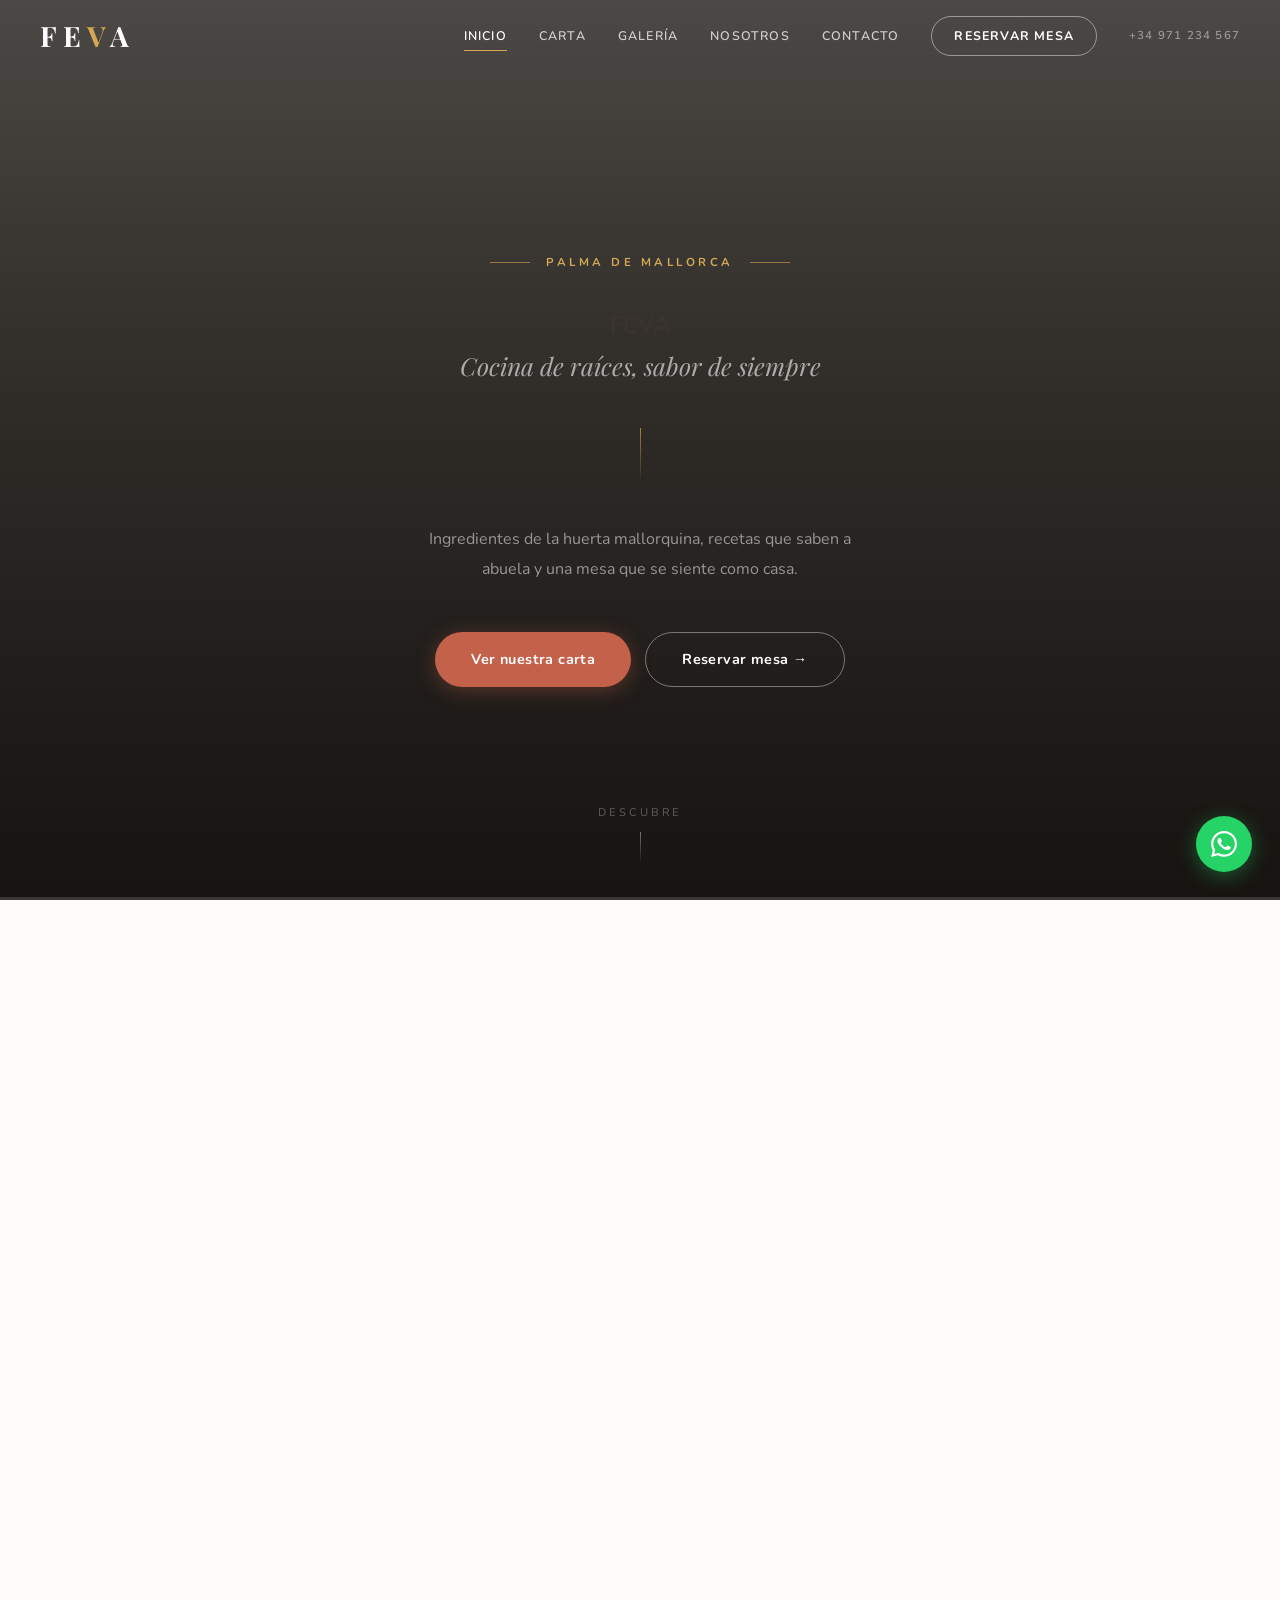
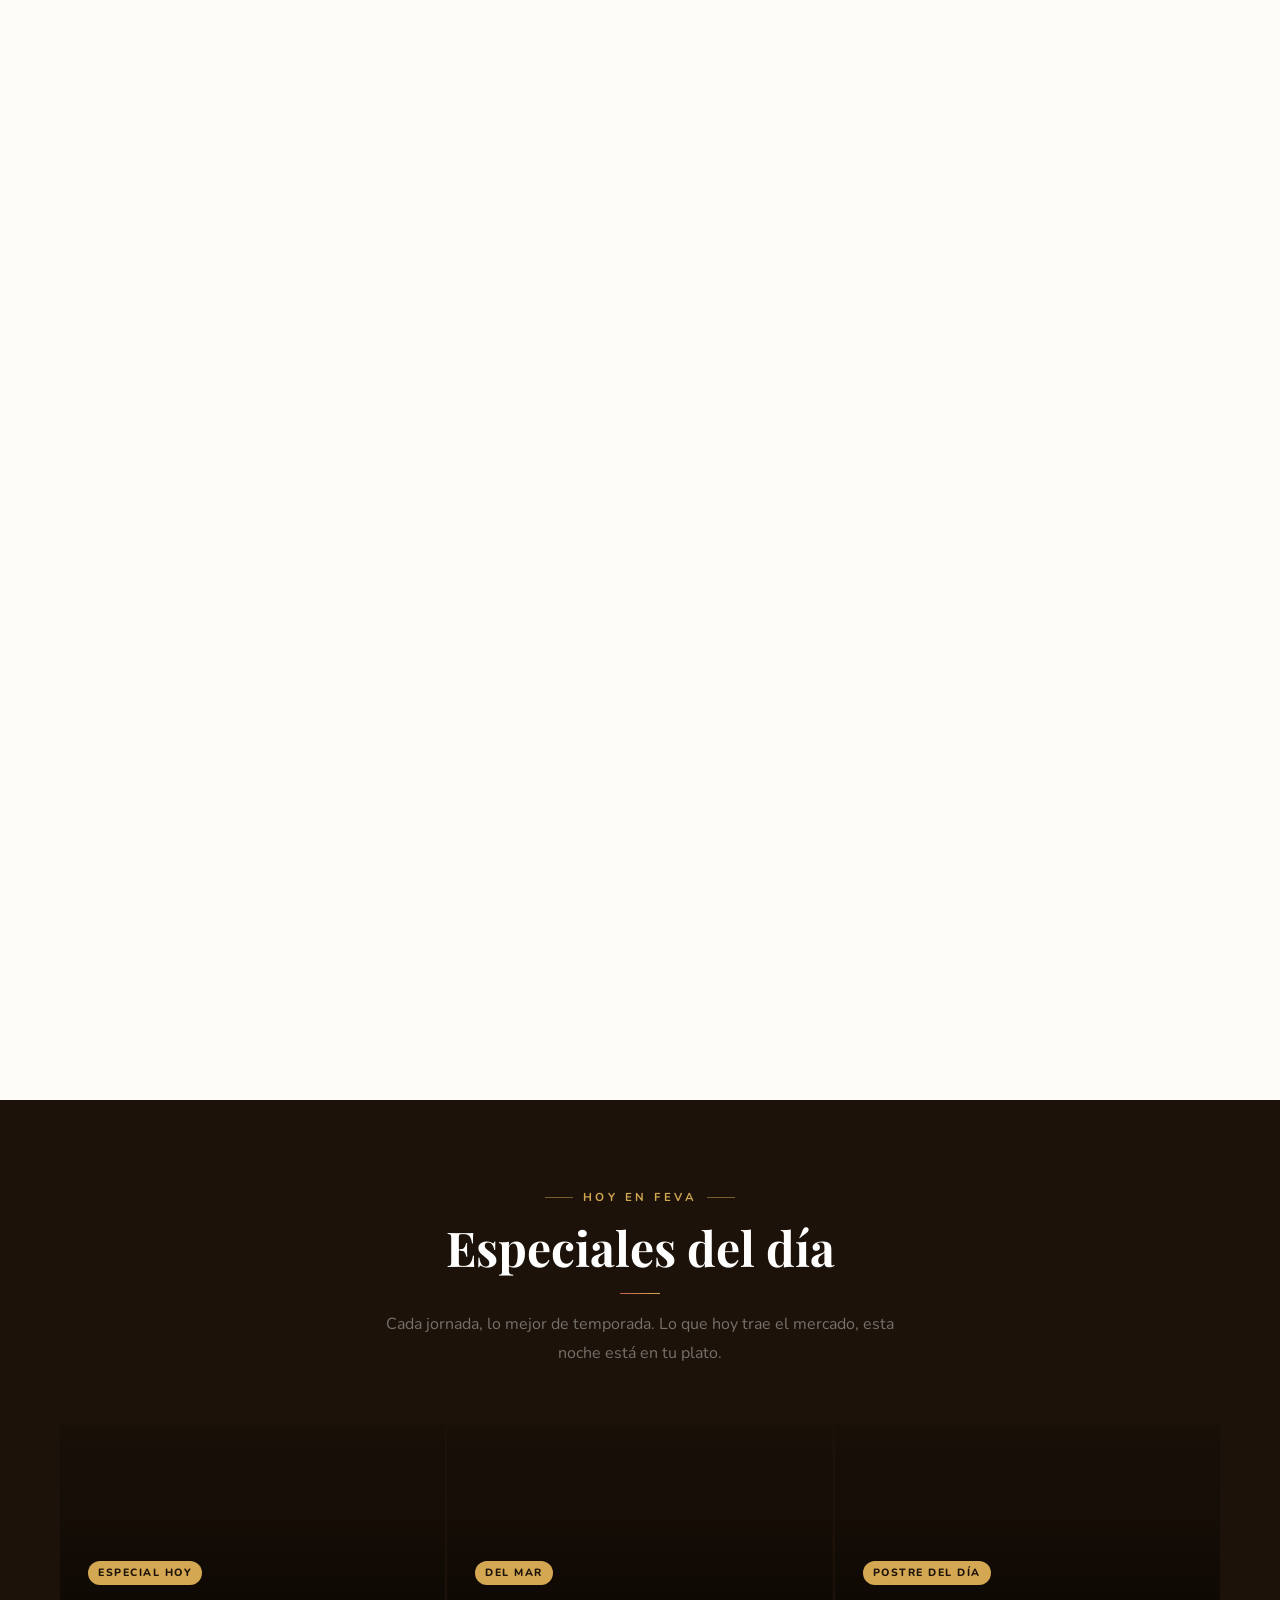
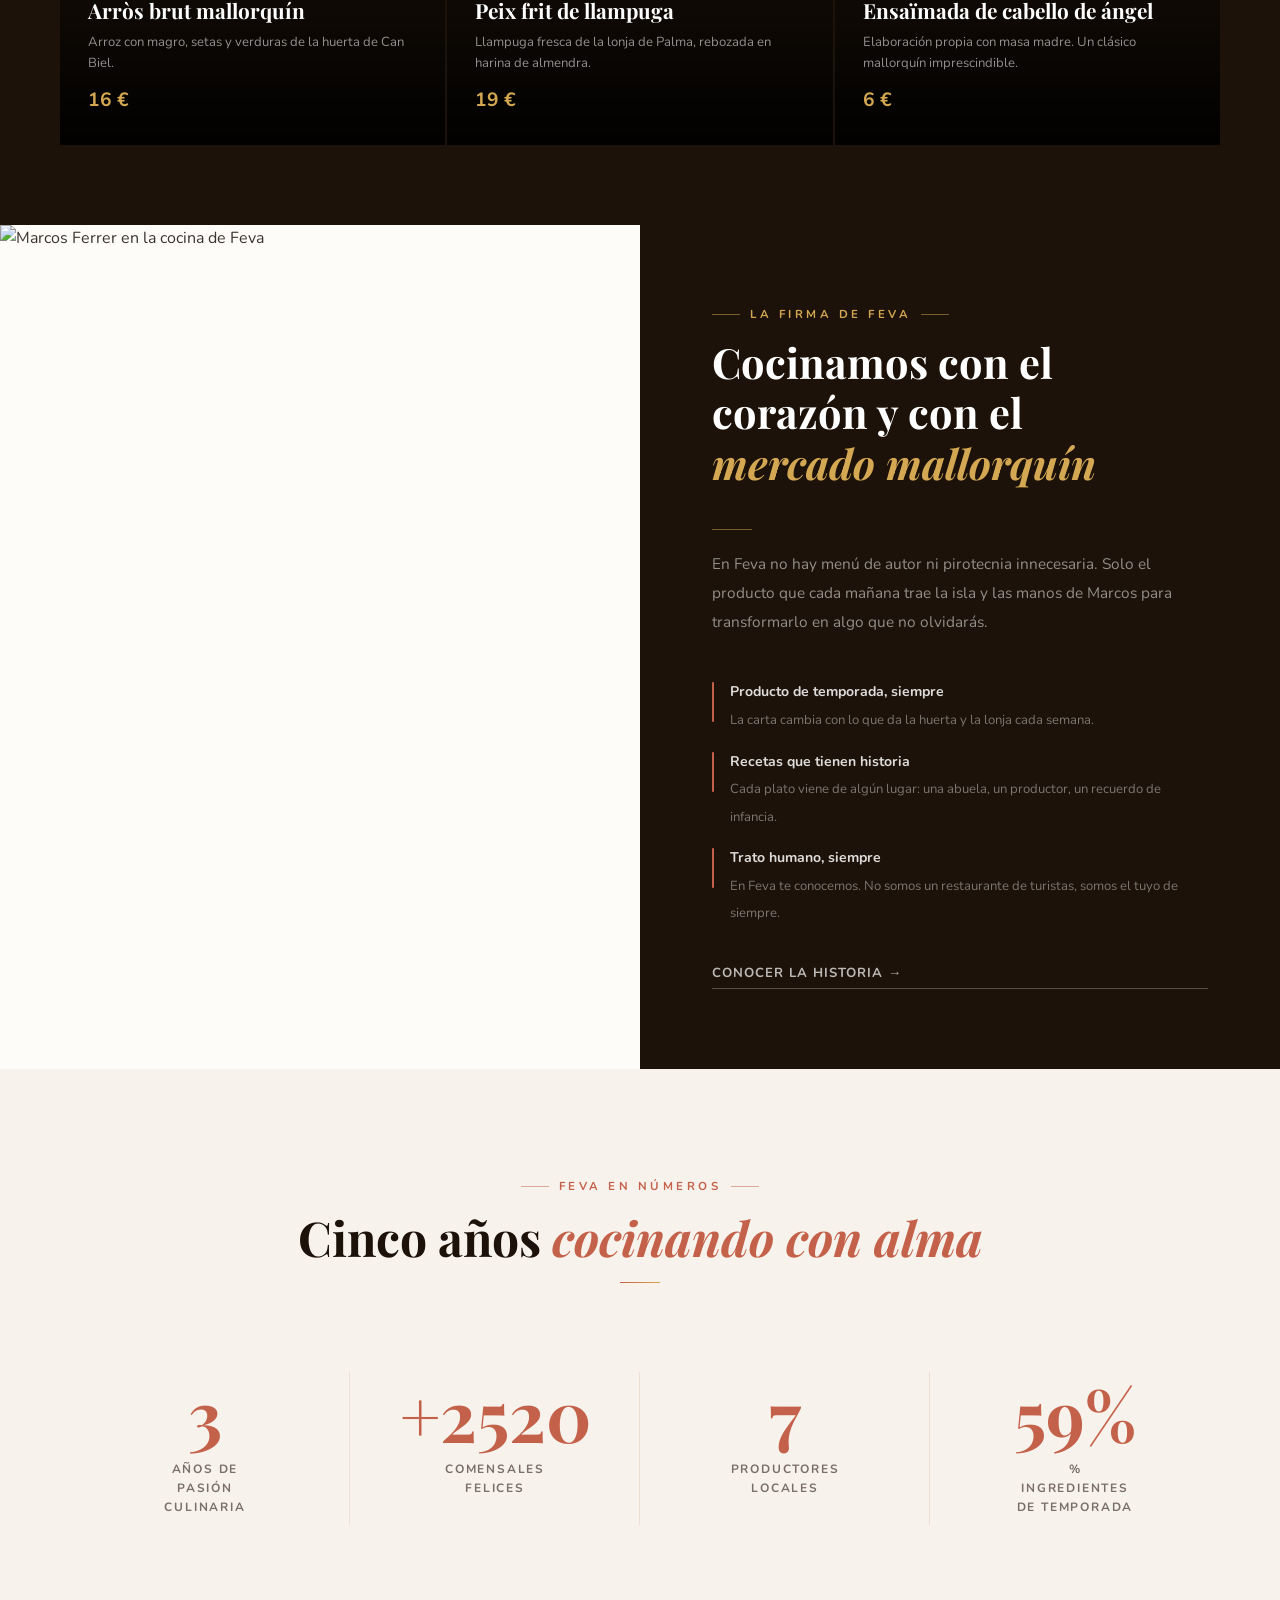
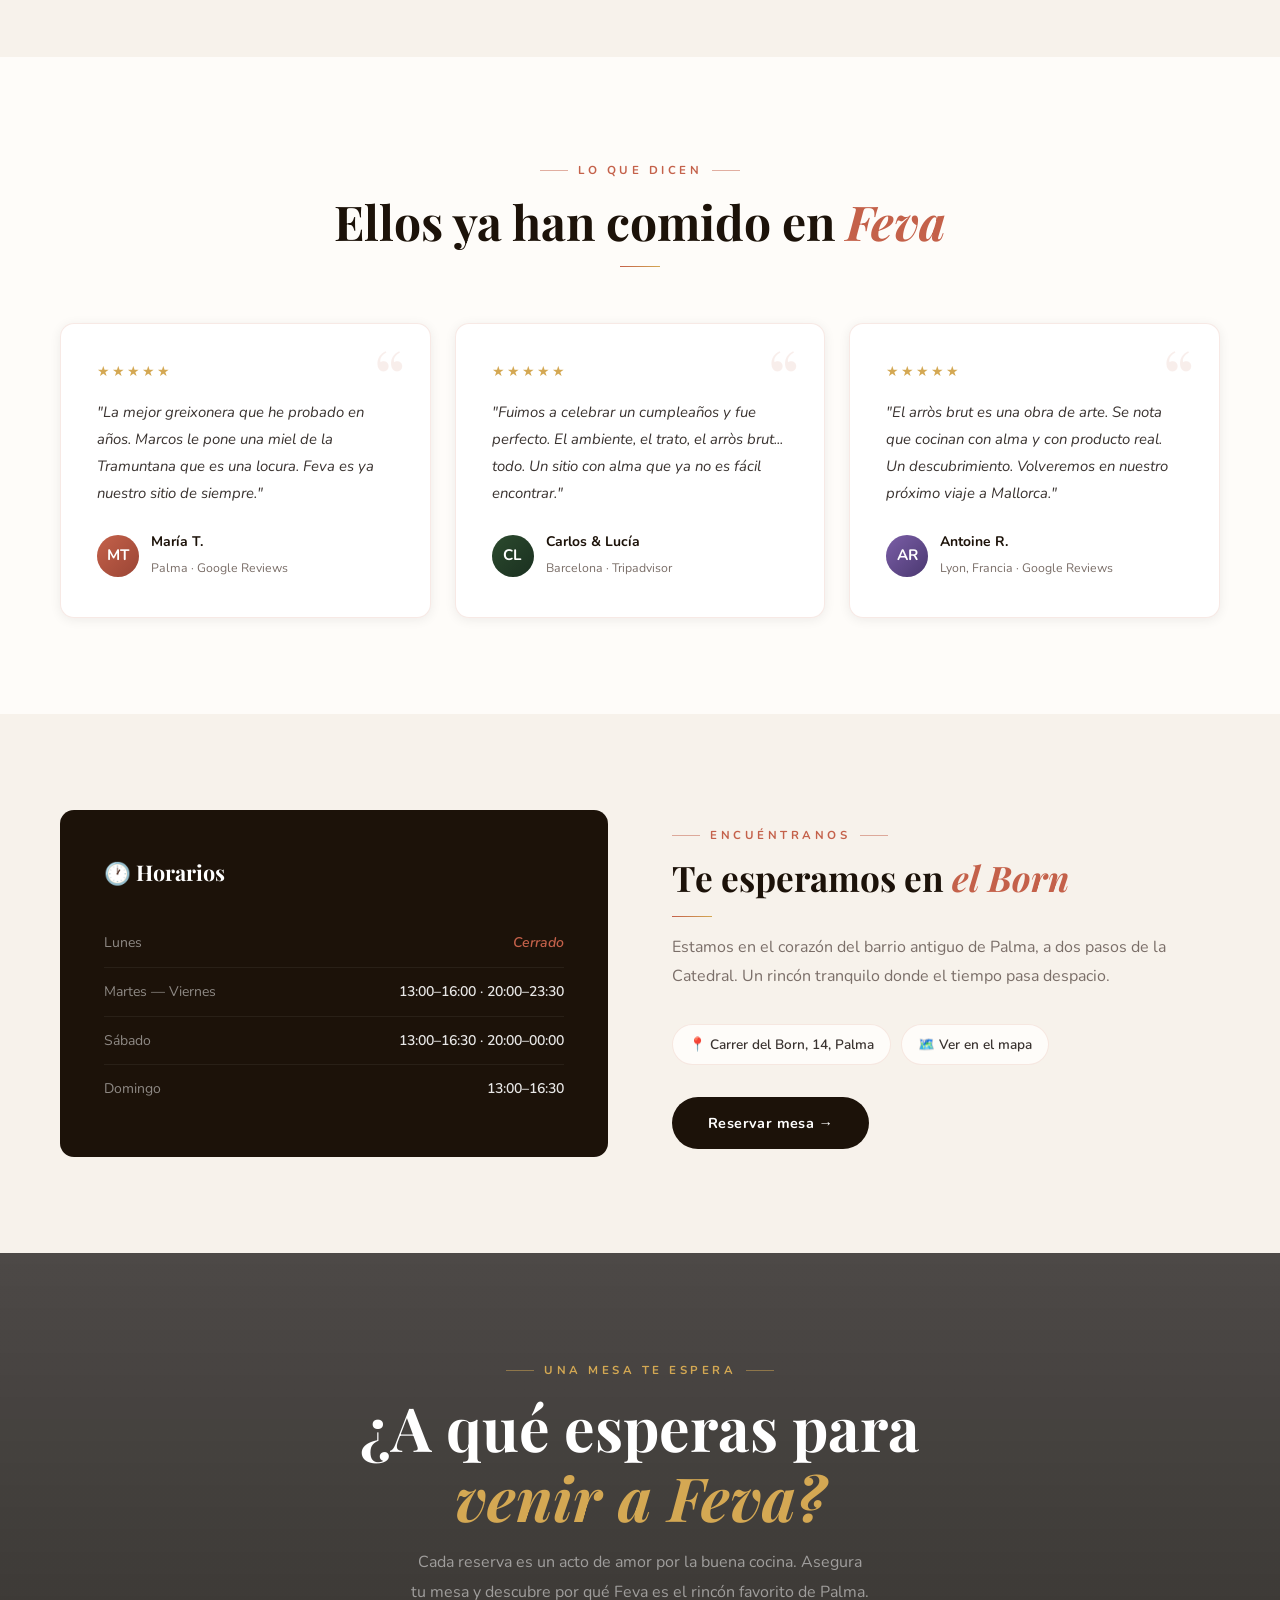
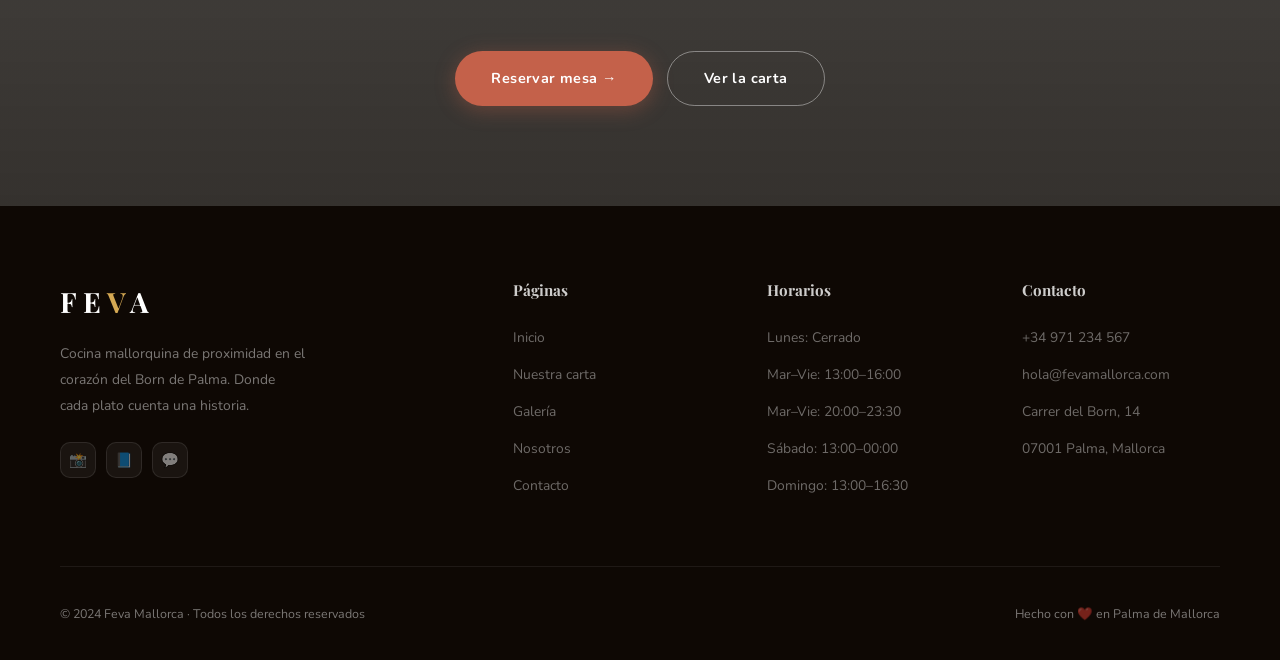
==== commit 74cbb8f3: "Fix scroll-video freezing when scrolling back up Cap currentTime to duration-0.001 to prevent browse" ====
--- a/feva/index.html
+++ b/feva/index.html
@@ -637,6 +637,7 @@
   video.pause(); video.currentTime = 0;
   let ready = false;
   video.addEventListener('loadedmetadata', () => { ready = true; });
+  video.addEventListener('ended', () => { video.pause(); });
   video.load();
 
   function ease(t) { return t < .5 ? 2*t*t : -1+(4-2*t)*t; }
@@ -651,7 +652,8 @@
     if (progressFill) progressFill.style.width = (p * 100) + '%';
 
     // Video avanza durante todo el scroll (0–100%)
-    video.currentTime = p * video.duration;
+    // Cap a duration-0.001 para evitar estado 'ended' que bloquea seeks al volver arriba
+    video.currentTime = Math.min(p * video.duration, video.duration - 0.001);
 
     // Hero overlay: visible al inicio, desaparece entre 0.40–0.54
     if (heroOverlay) heroOverlay.style.opacity = 1 - phase(p, 0.40, 0.54);
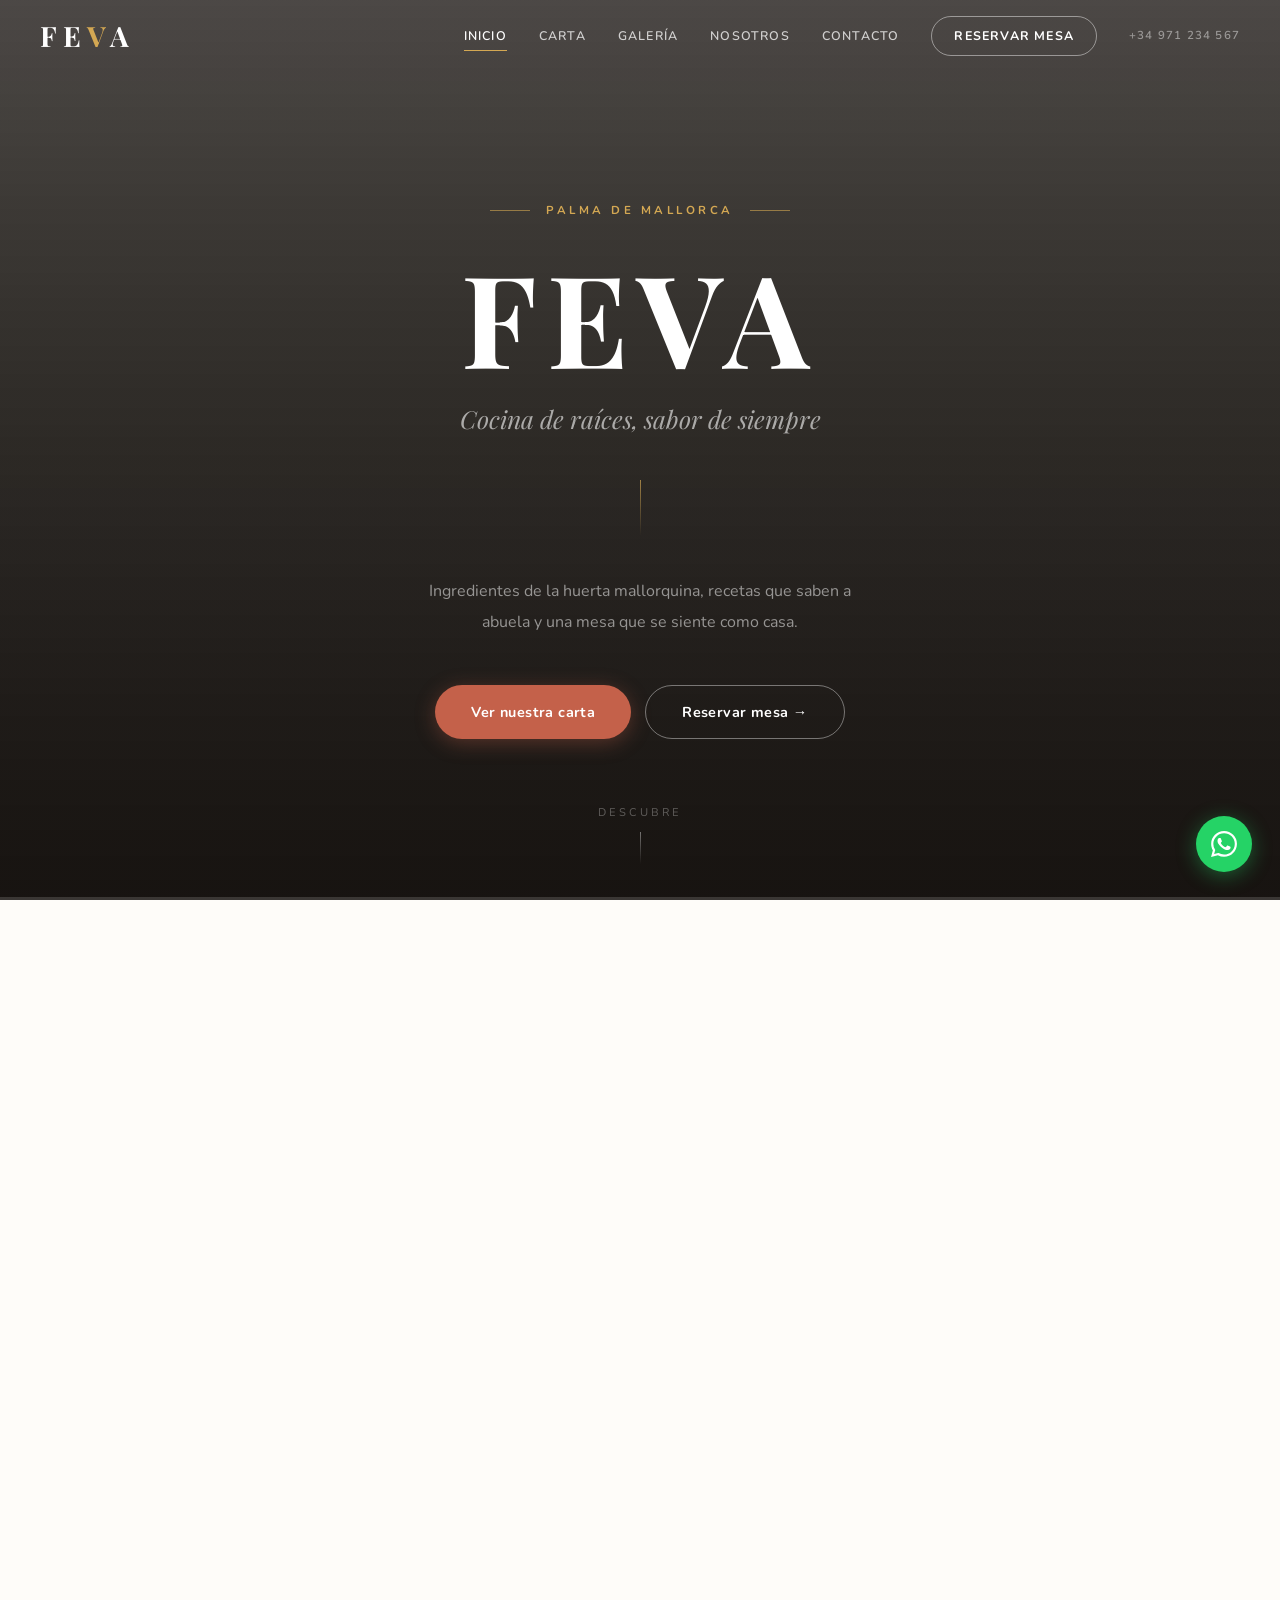
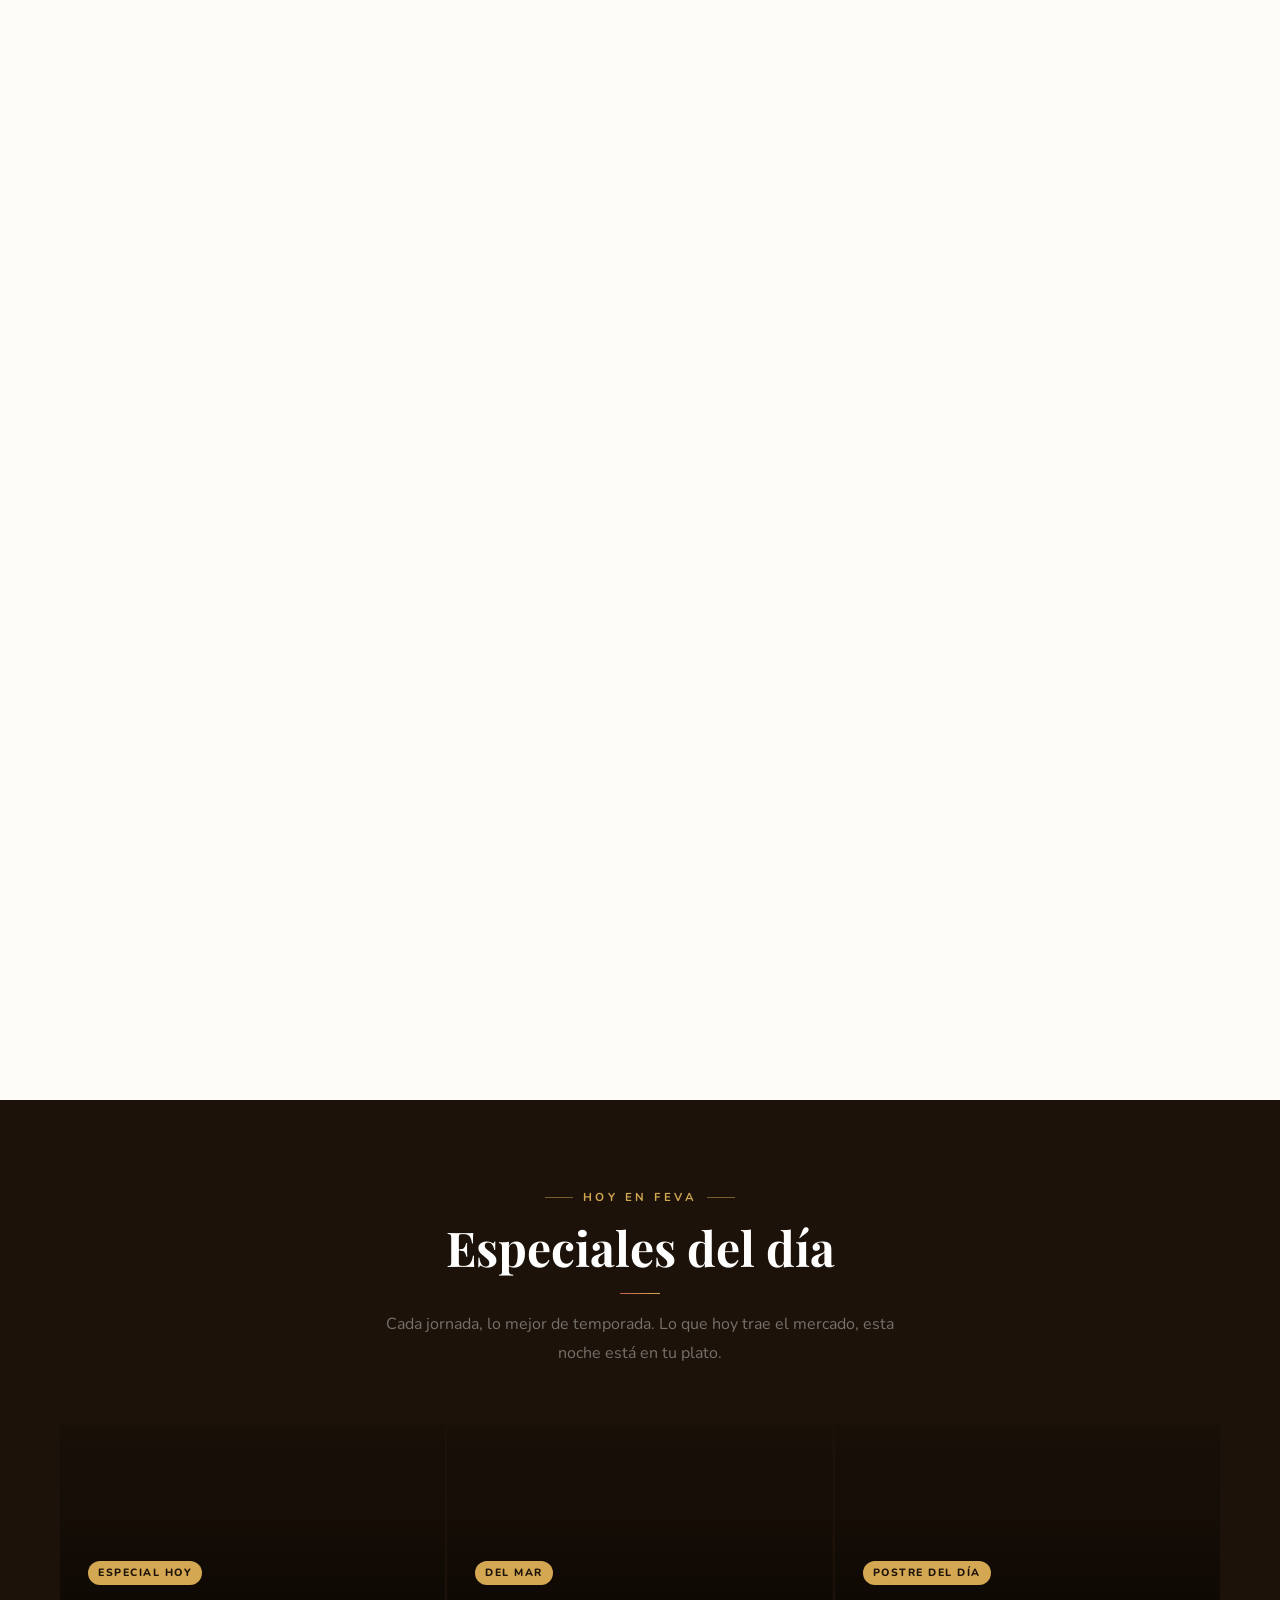
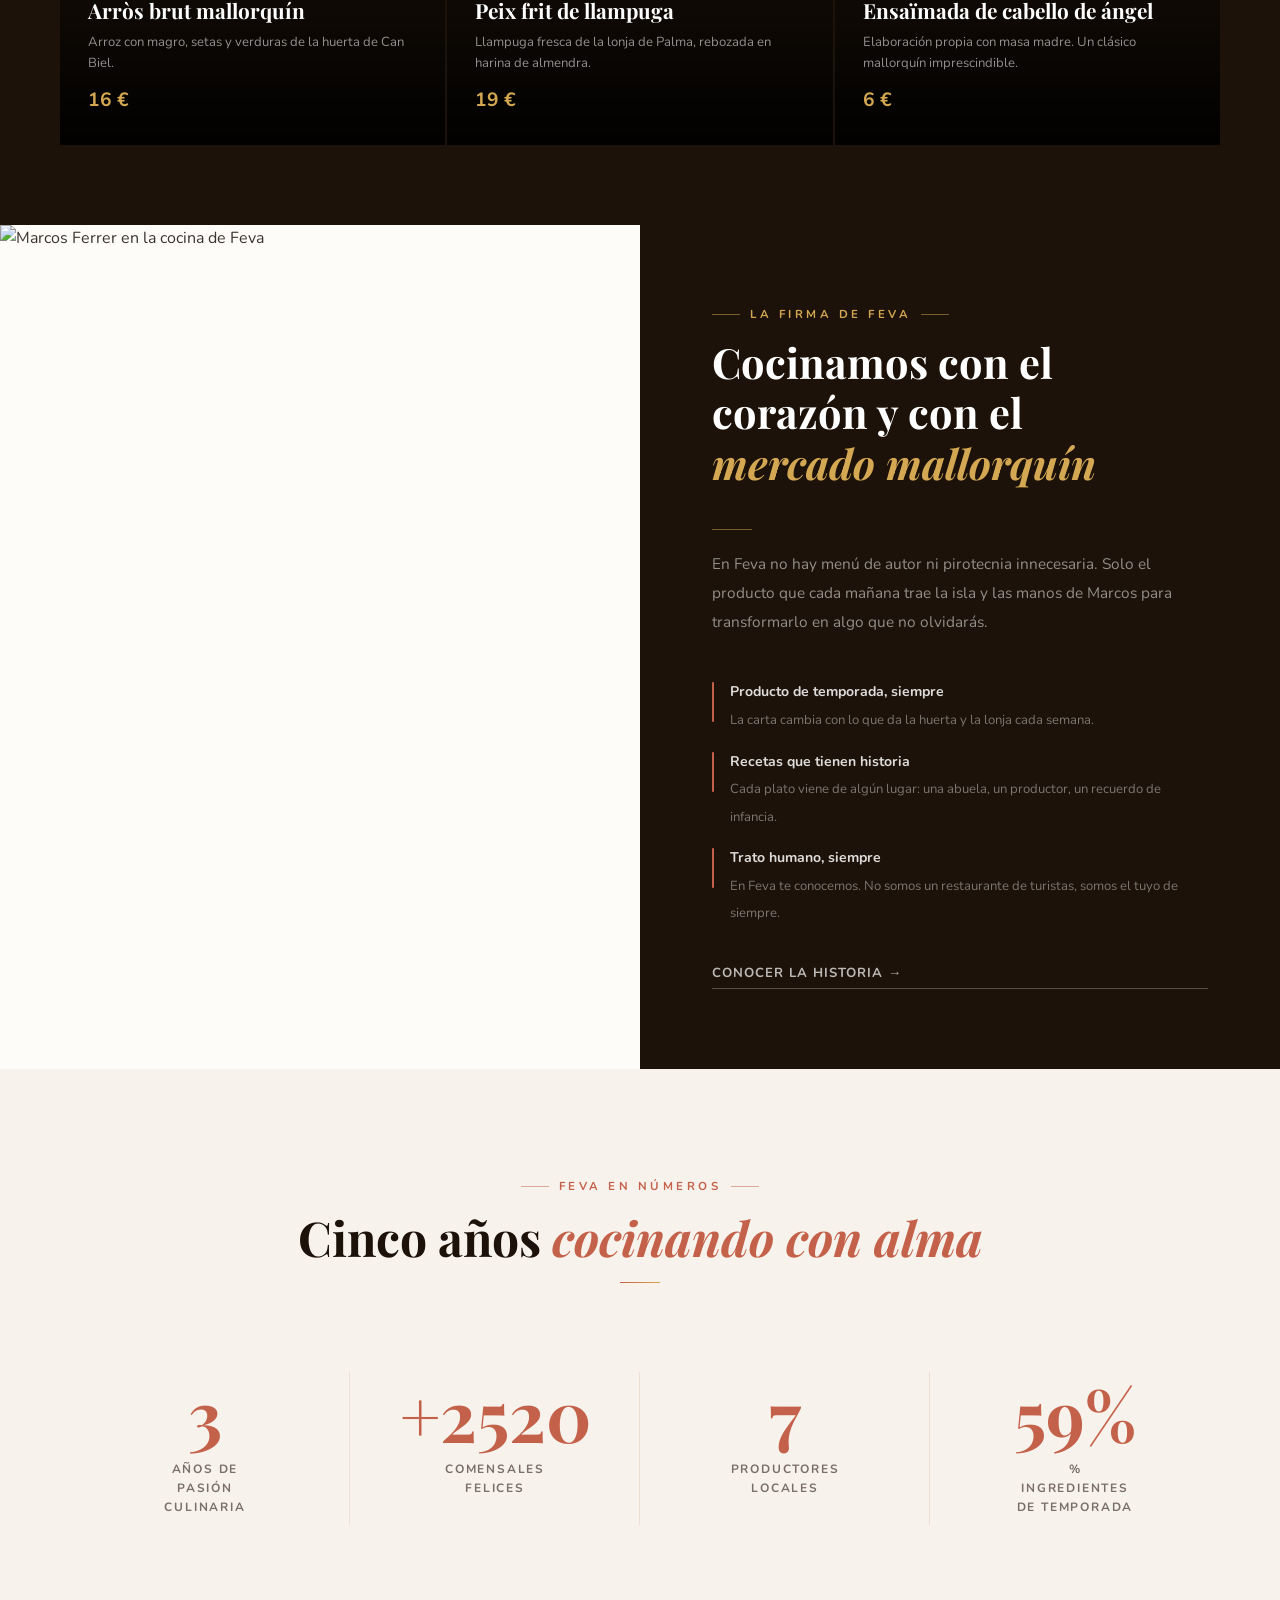
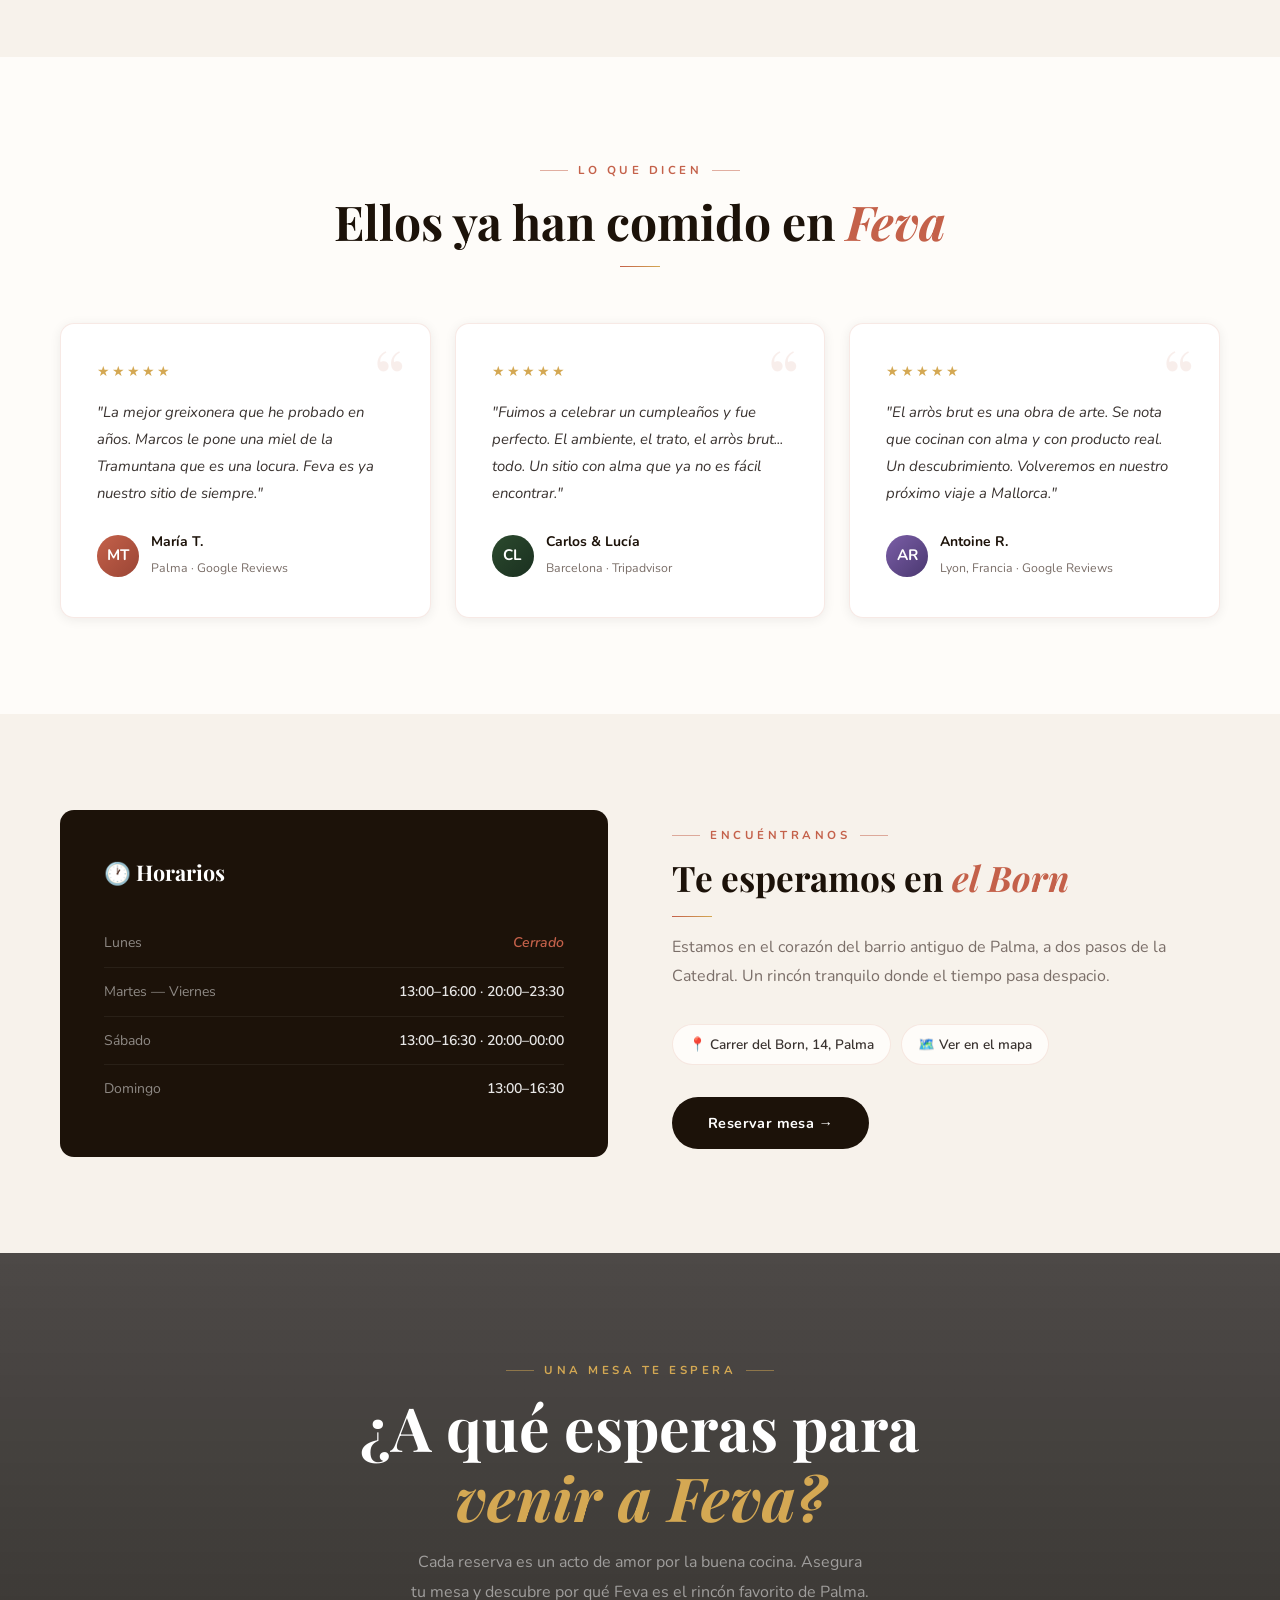
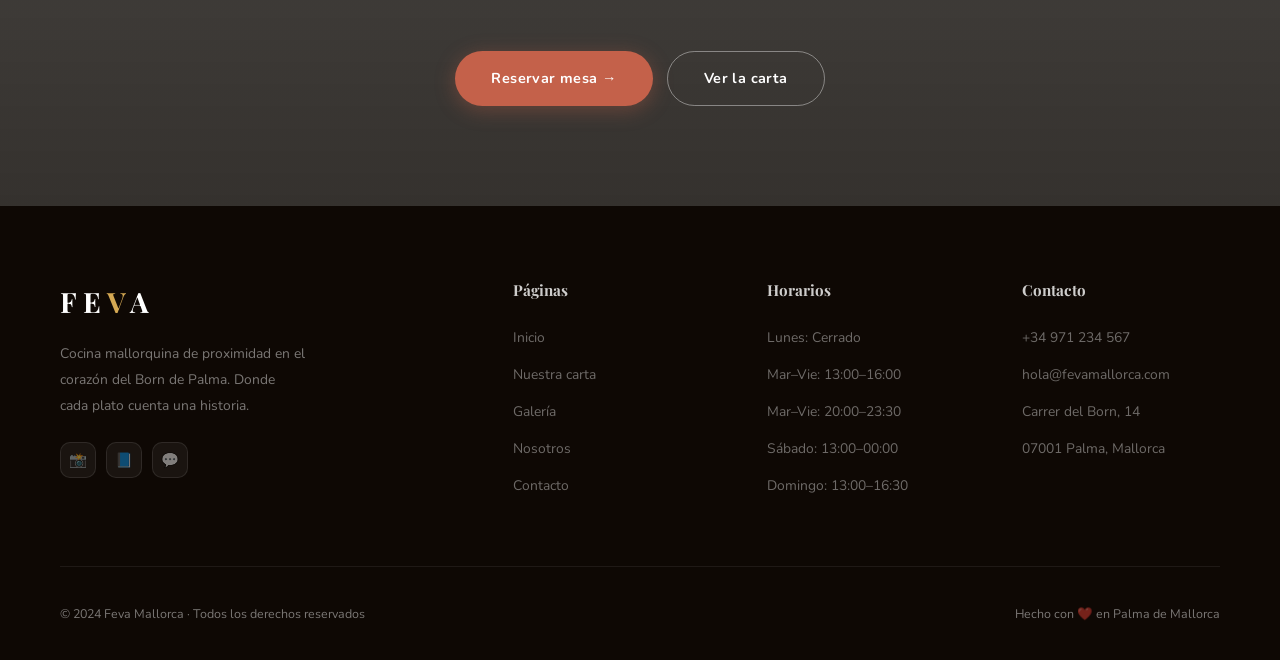
==== commit 65c49358: "Fix FEVA title size and color in hero Selector .hero h1 no longer matched after renaming section cla" ====
--- a/feva/index.html
+++ b/feva/index.html
@@ -105,7 +105,7 @@
     .hero-orn { display: flex; align-items: center; justify-content: center; gap: 16px; margin-bottom: 32px; }
     .hero-orn span { display: block; width: 40px; height: 1px; background: rgba(212,168,83,.6); }
     .hero-orn small { color: var(--acc); font-size: .72rem; font-weight: 700; letter-spacing: 3.5px; text-transform: uppercase; }
-    .hero h1 { font-family: var(--ft); font-size: clamp(4rem,10vw,8rem); font-weight: 700; color: #fff; line-height: 1; margin-bottom: 18px; letter-spacing: 10px; }
+    .hero-content h1 { font-family: var(--ft); font-size: clamp(4rem,10vw,8rem); font-weight: 700; color: #fff; line-height: 1; margin-bottom: 18px; letter-spacing: 10px; }
     .hero-tag { font-family: var(--ft); font-style: italic; font-size: clamp(1.1rem,2.5vw,1.55rem); color: rgba(255,255,255,.6); margin-bottom: 40px; font-weight: 400; }
     .hero-line { width: 1px; height: 56px; background: linear-gradient(to bottom, rgba(212,168,83,.7), transparent); margin: 0 auto 40px; }
     .hero-desc { font-size: 1rem; color: rgba(255,255,255,.52); max-width: 440px; margin: 0 auto 48px; line-height: 1.9; }
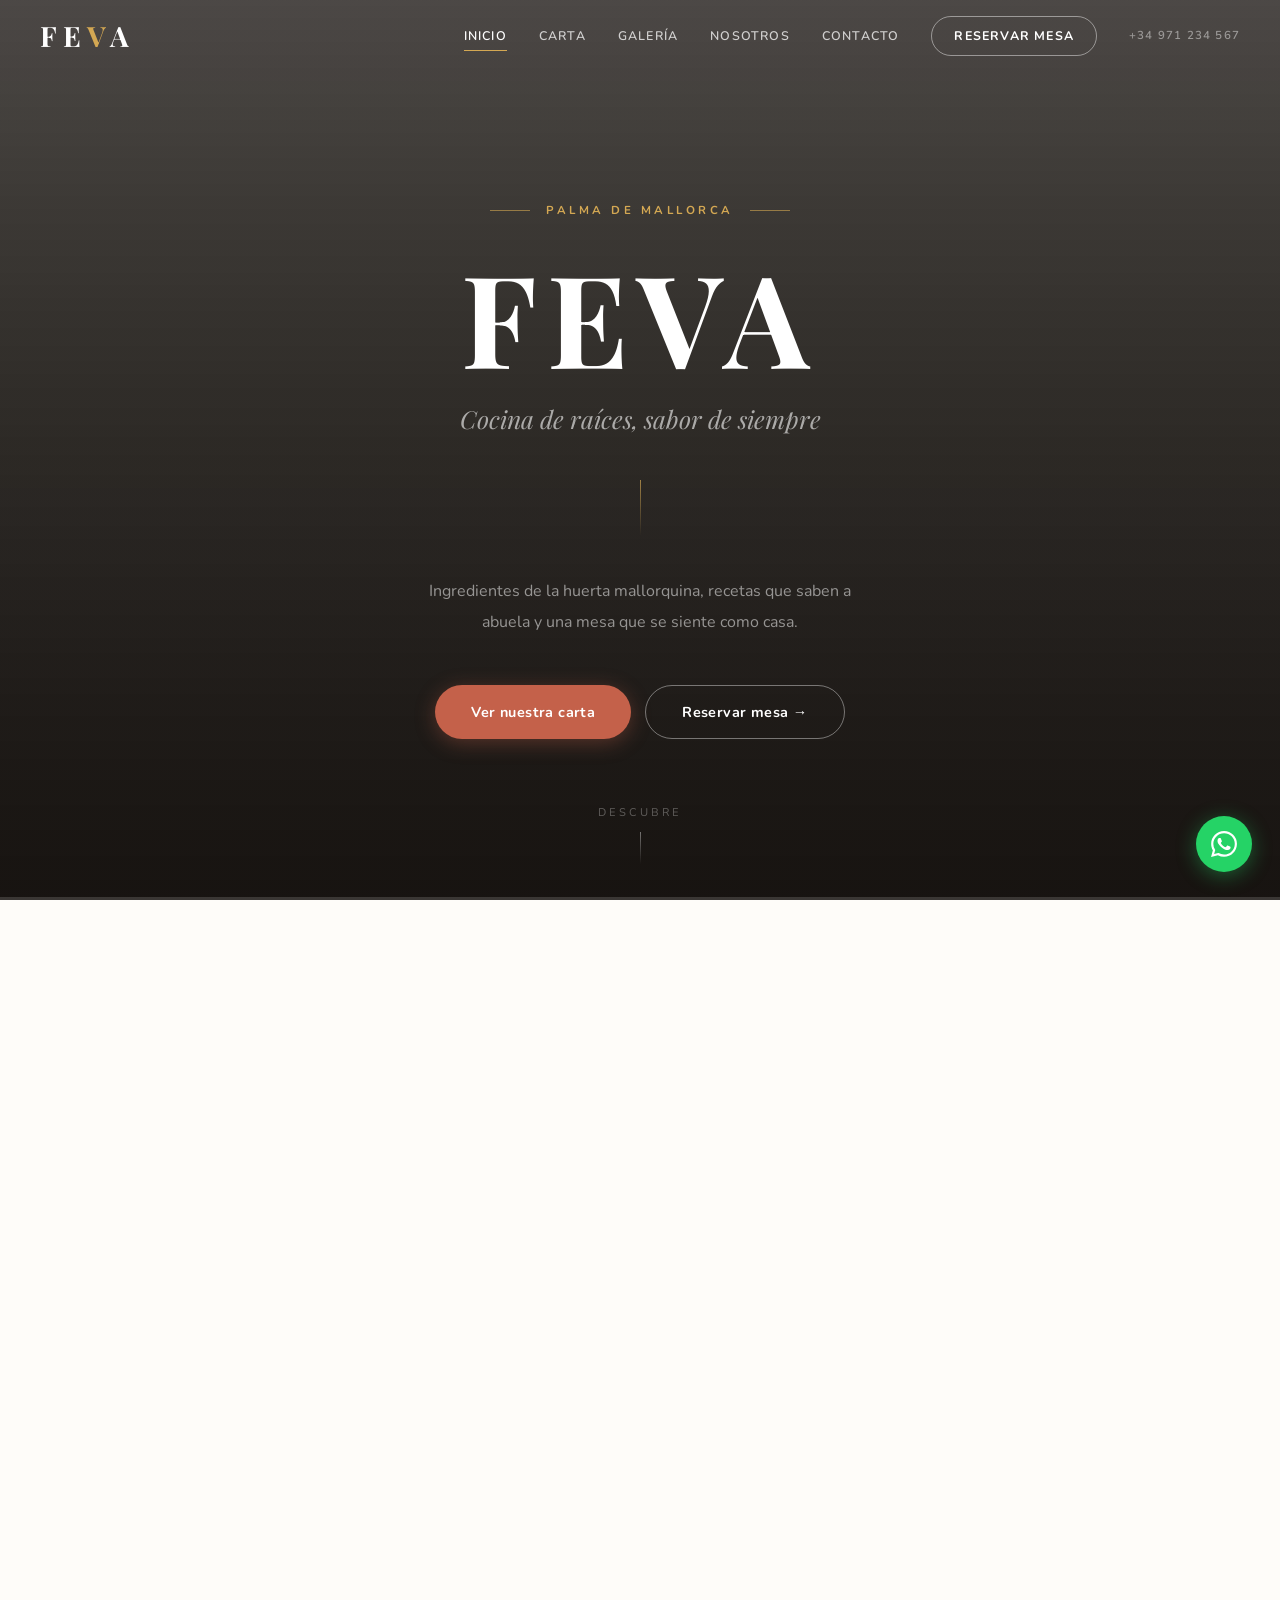
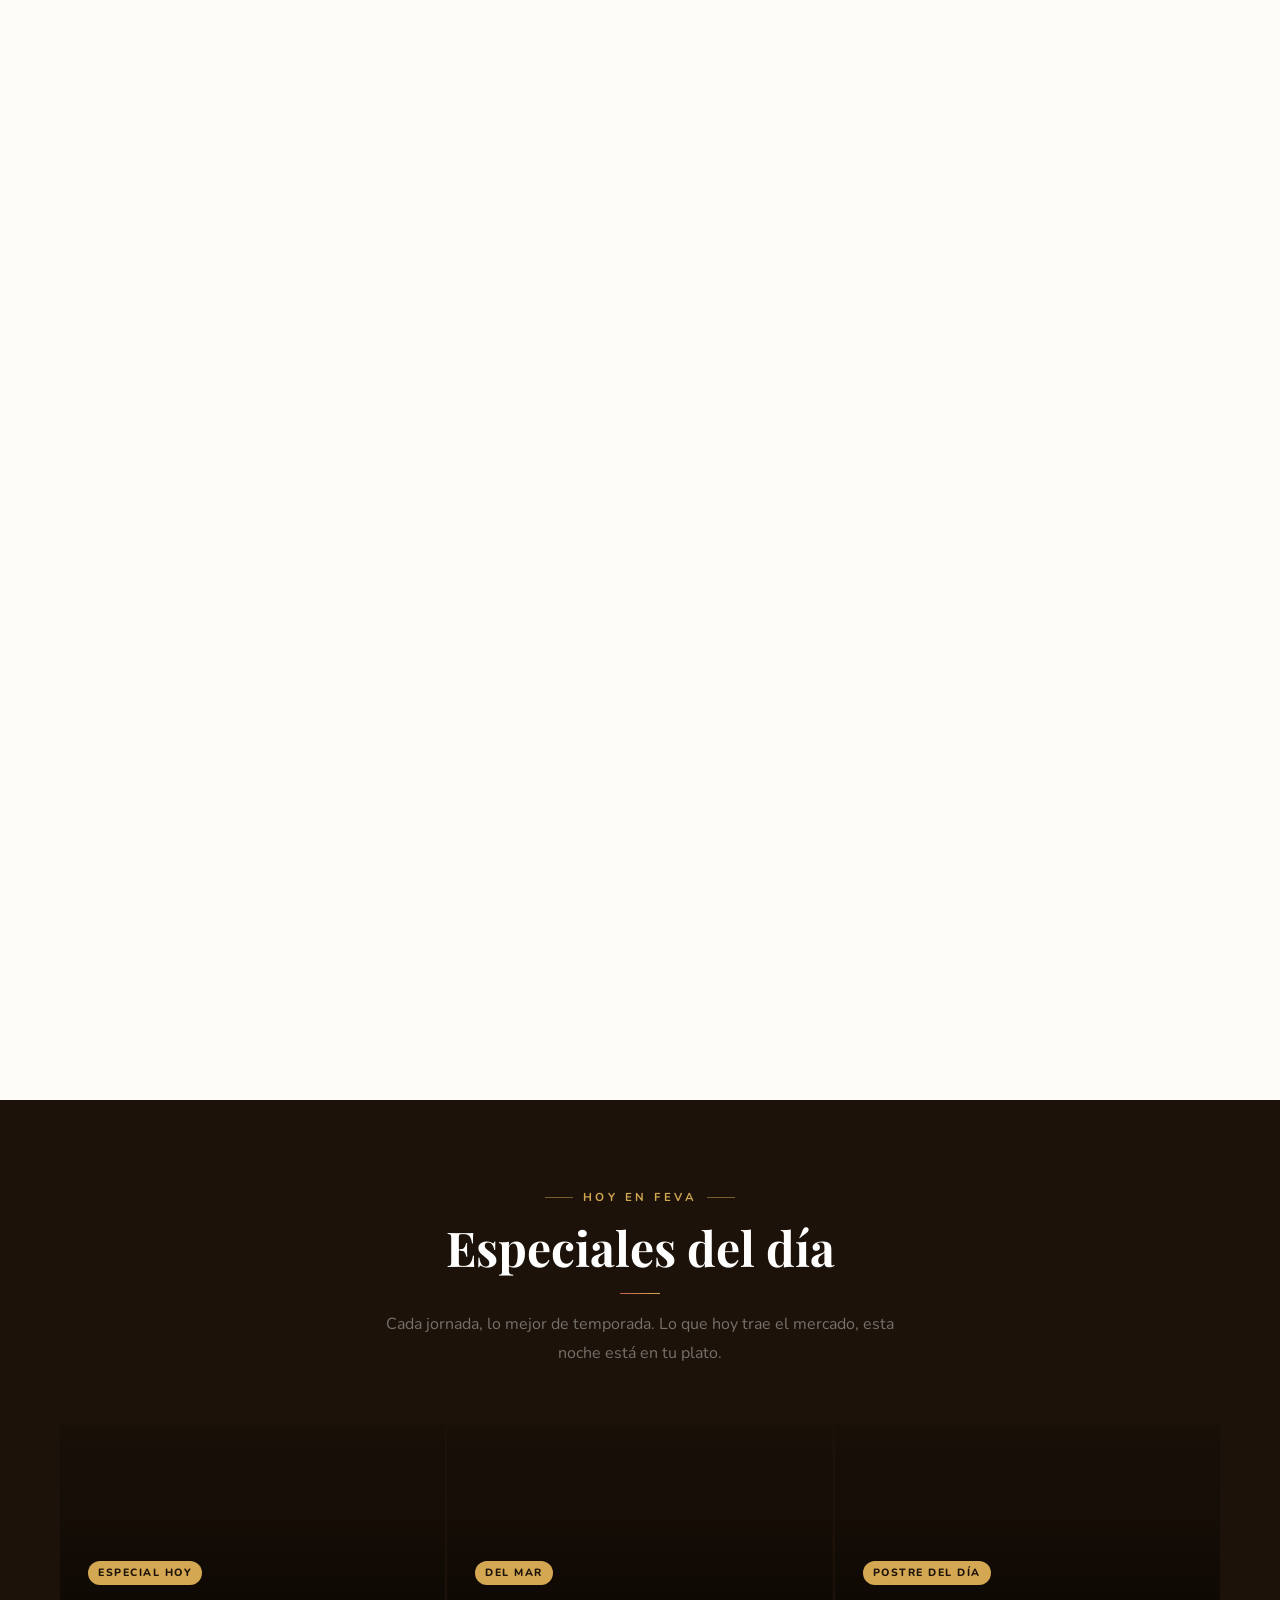
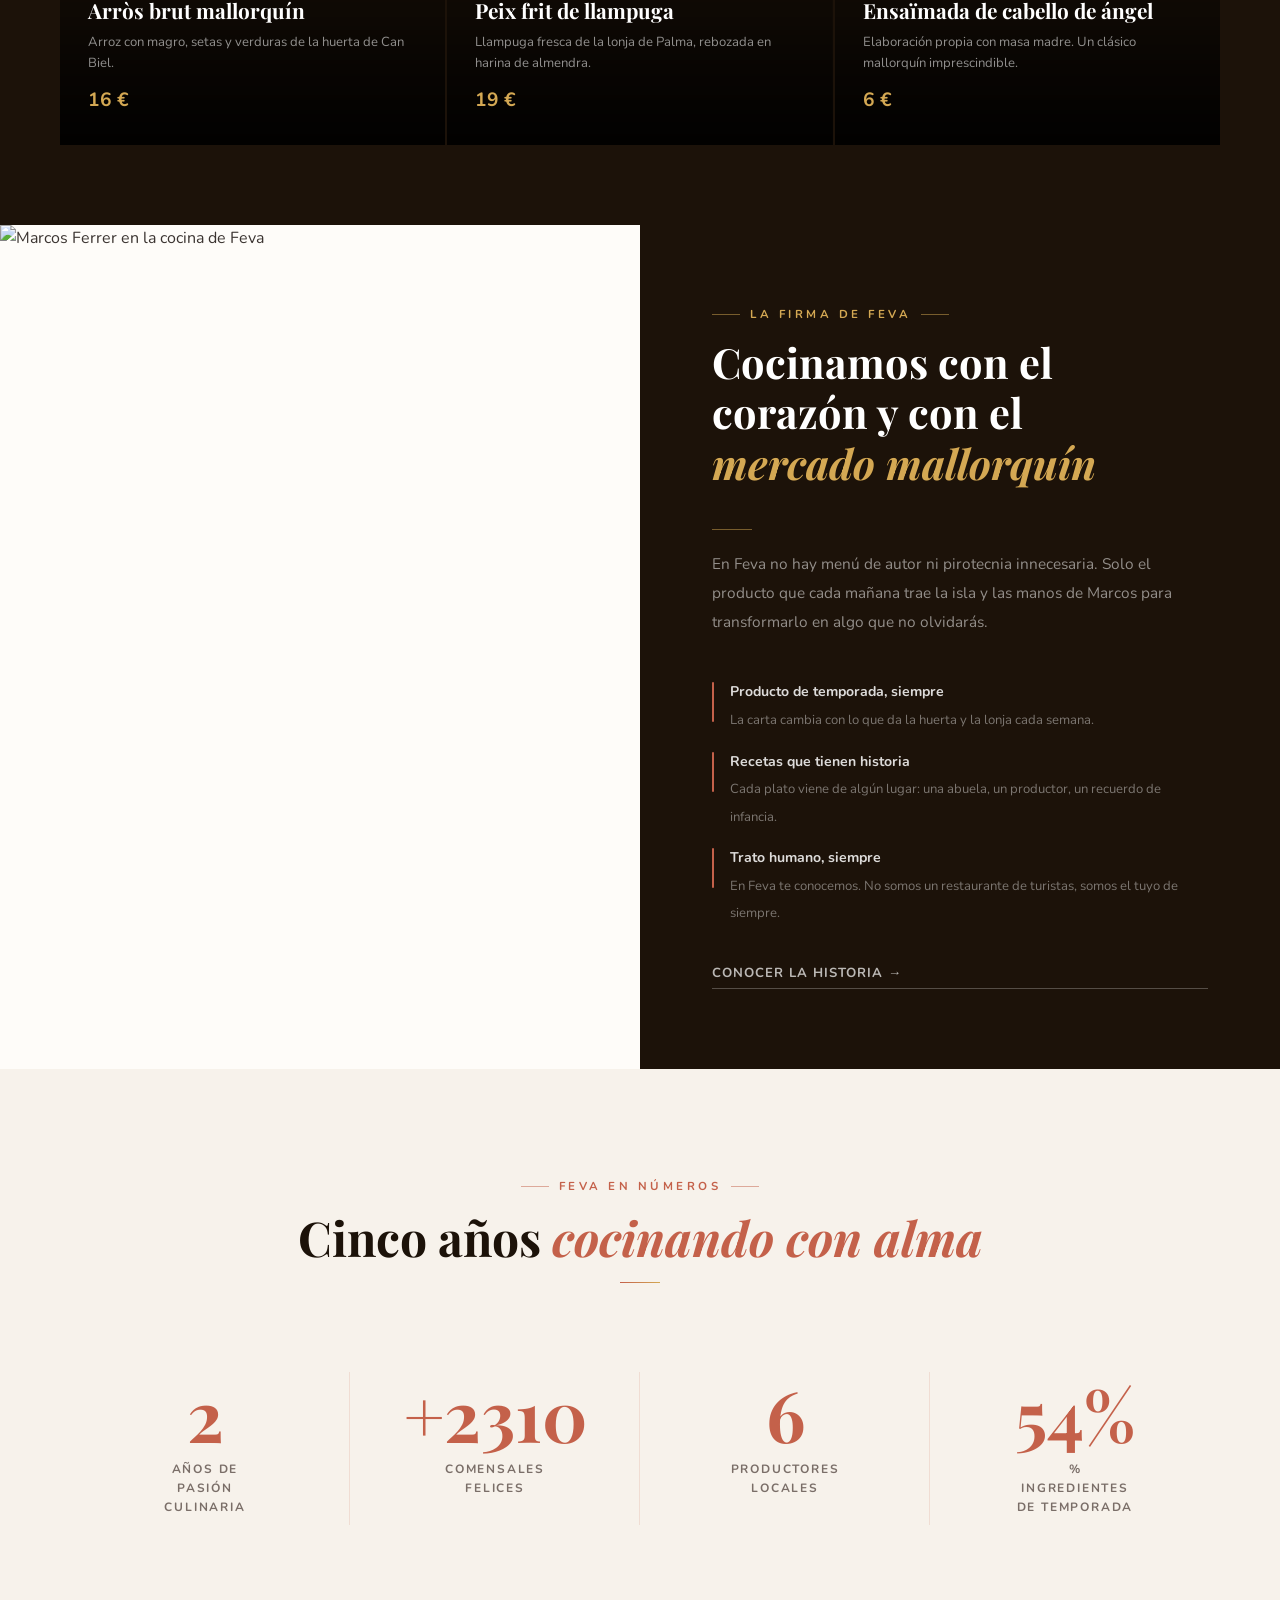
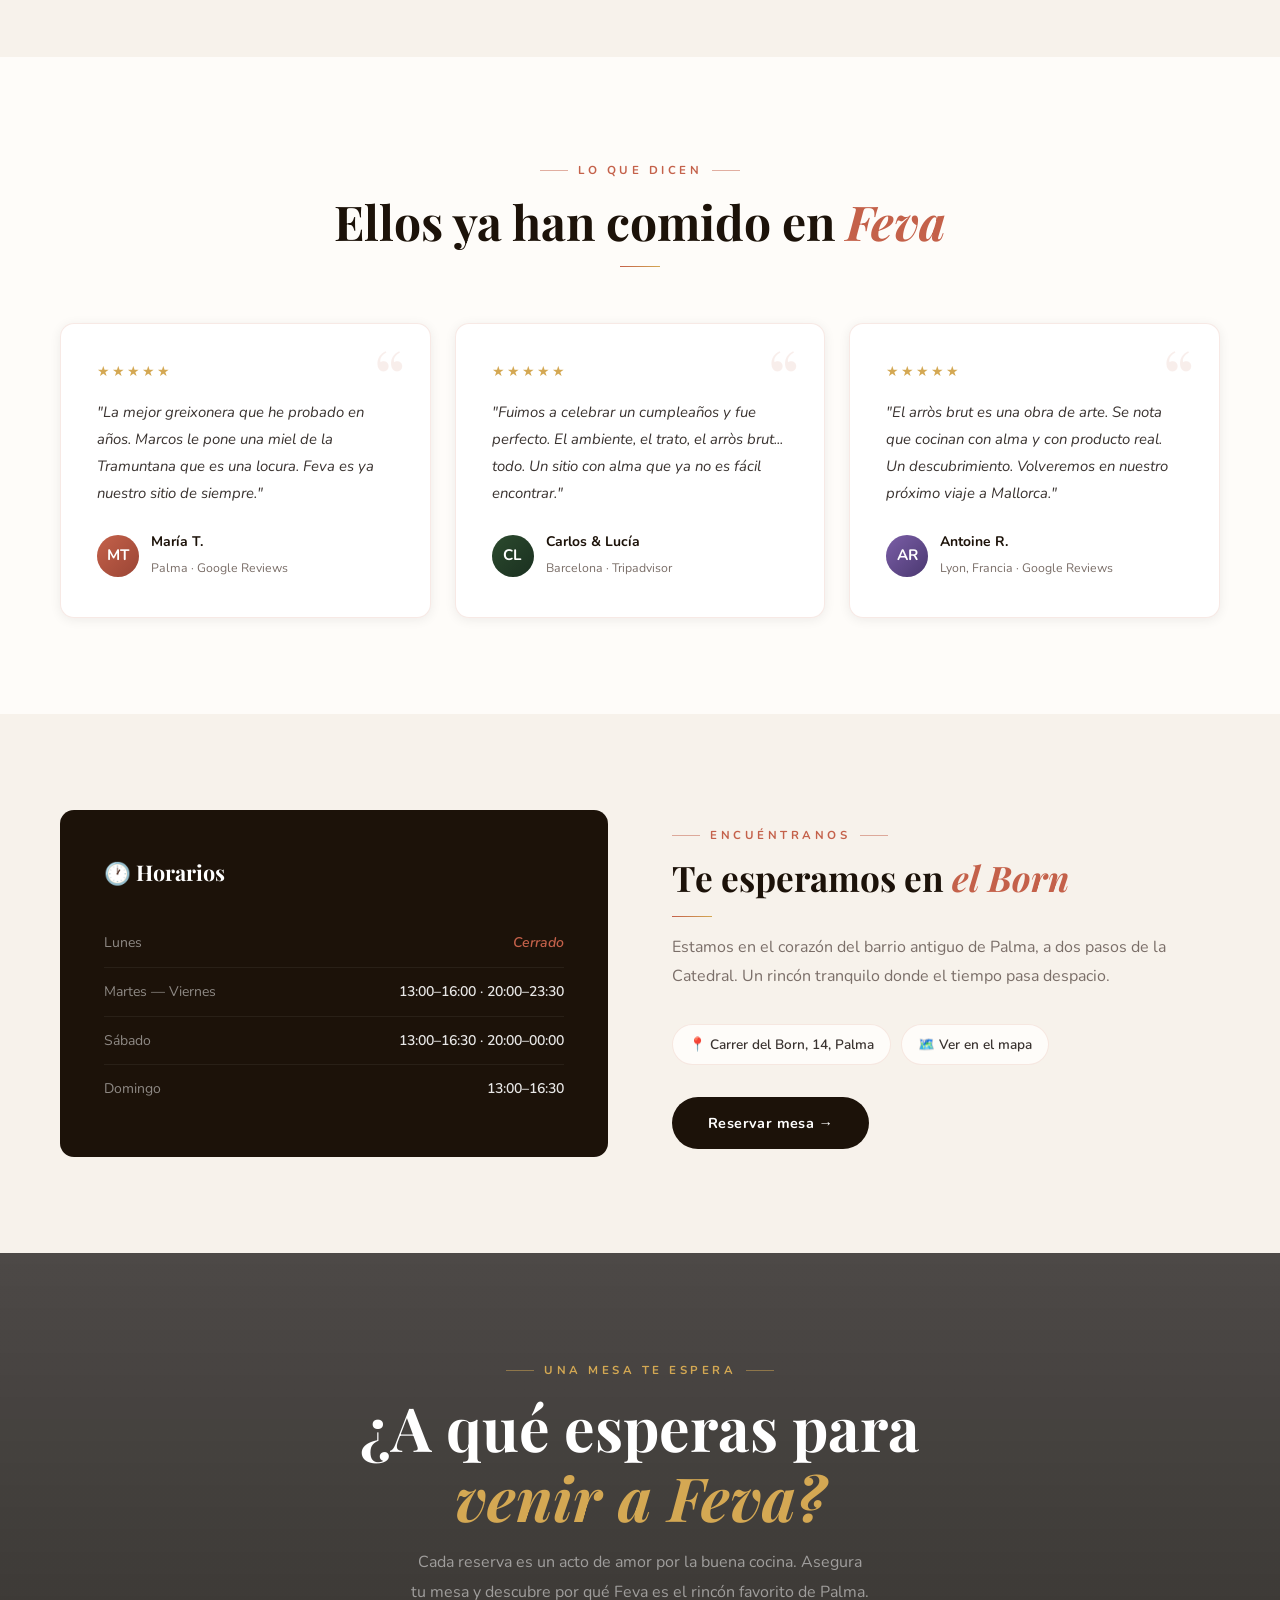
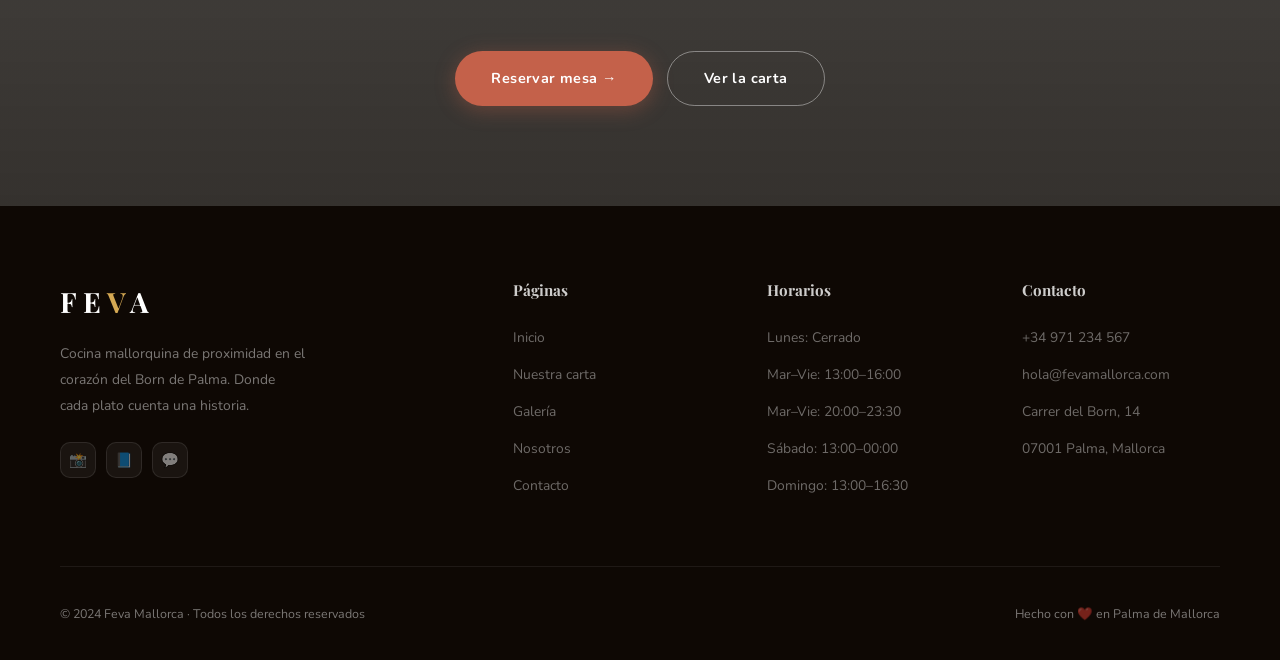
==== commit 9151ae8e: "Fix mobile layout: stack hero and why sections vertically On mobile, both absolute overlays overlapp" ====
--- a/feva/index.html
+++ b/feva/index.html
@@ -97,8 +97,25 @@
     .wsc { opacity: 0; transform: translateY(48px); will-change: opacity, transform; }
     .scroll-progress-bar { position: absolute; bottom: 0; left: 0; width: 100%; height: 3px; background: rgba(255,255,255,.15); z-index: 4; }
     .scroll-progress-fill { height: 100%; width: 0%; background: linear-gradient(90deg, var(--pr), var(--acc)); transition: width .05s linear; }
-    @media (max-width: 768px) { .scroll-video-hero { height: 100vh !important; } .scroll-video-sticky { position: relative; } }
-    @media (prefers-reduced-motion: reduce) { .scroll-video-hero { height: 100vh !important; } }
+    @media (max-width: 768px) {
+      .scroll-video-hero { height: auto !important; }
+      .scroll-video-sticky { position: relative !important; height: auto !important; display: flex; flex-direction: column; }
+      .scroll-video-sticky video { display: none; }
+      .hero-overlay {
+        position: relative !important; min-height: 100vh;
+        background: linear-gradient(rgba(8,4,1,.55), rgba(8,4,1,.75)),
+          url('https://images.unsplash.com/photo-1414235077428-338989a2e8c0?w=1920&auto=format&fit=crop&q=80')
+          center/cover no-repeat;
+      }
+      .why-scroll-overlay {
+        position: relative !important; opacity: 1 !important; pointer-events: auto !important;
+        padding: 64px 20px 56px;
+      }
+      .why-scroll-header { opacity: 1 !important; transform: none !important; }
+      .wsc { opacity: 1 !important; transform: none !important; }
+      .scroll-progress-bar { display: none; }
+    }
+    @media (prefers-reduced-motion: reduce) { .scroll-video-hero { height: auto !important; } }
 
     /* ── HERO CONTENT ── */
     .hero-content { position: relative; z-index: 1; max-width: 780px; padding: 130px 24px 90px; animation: fadeUp 1.1s ease both; }
@@ -628,10 +645,7 @@
   const isMobile = window.matchMedia('(max-width: 768px)').matches;
   const prefersReduced = window.matchMedia('(prefers-reduced-motion: reduce)').matches;
   if (isMobile || prefersReduced) {
-    video.autoplay = true; video.loop = true; video.play().catch(() => {});
-    if (whyOverlay) { whyOverlay.style.opacity = '1'; whyOverlay.style.position = 'relative'; }
-    whyCards.forEach(c => { c.style.opacity = '1'; c.style.transform = 'none'; });
-    return;
+    return; // CSS mobile media query gestiona el layout
   }
 
   video.pause(); video.currentTime = 0;
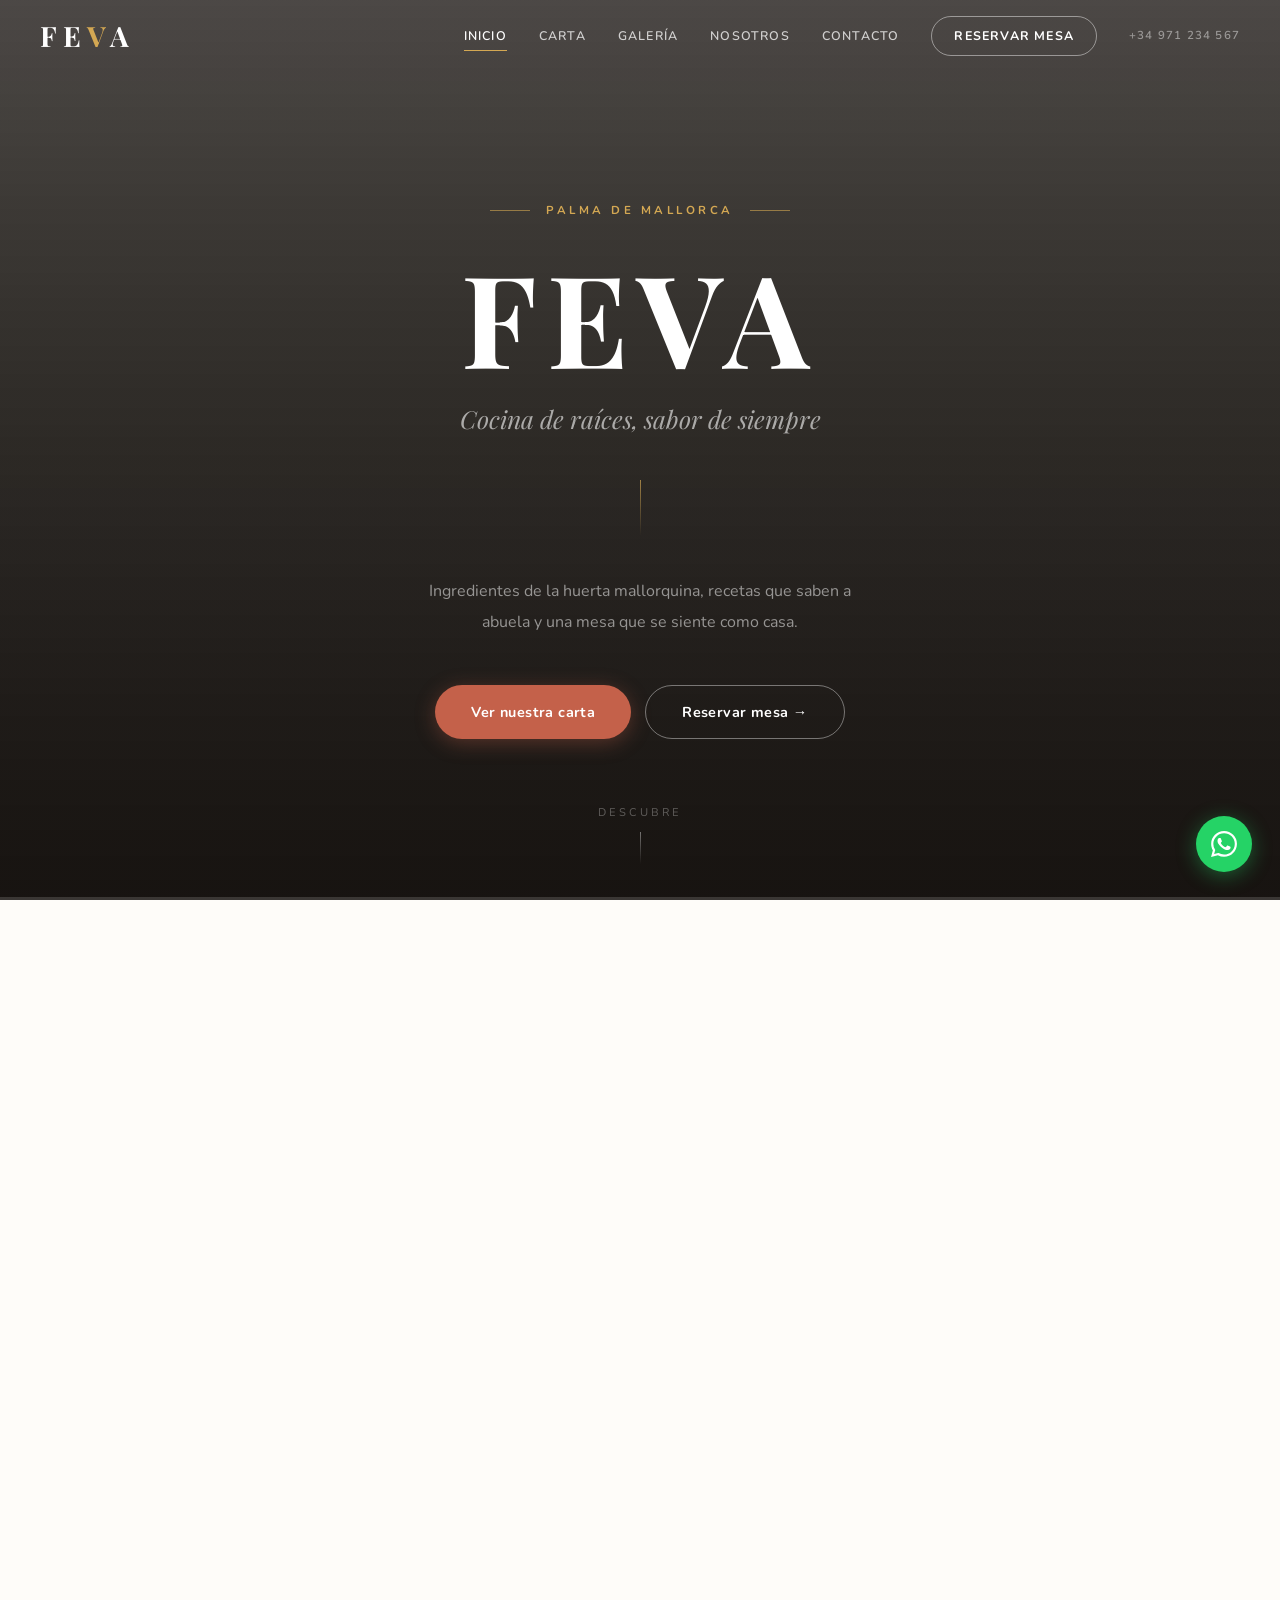
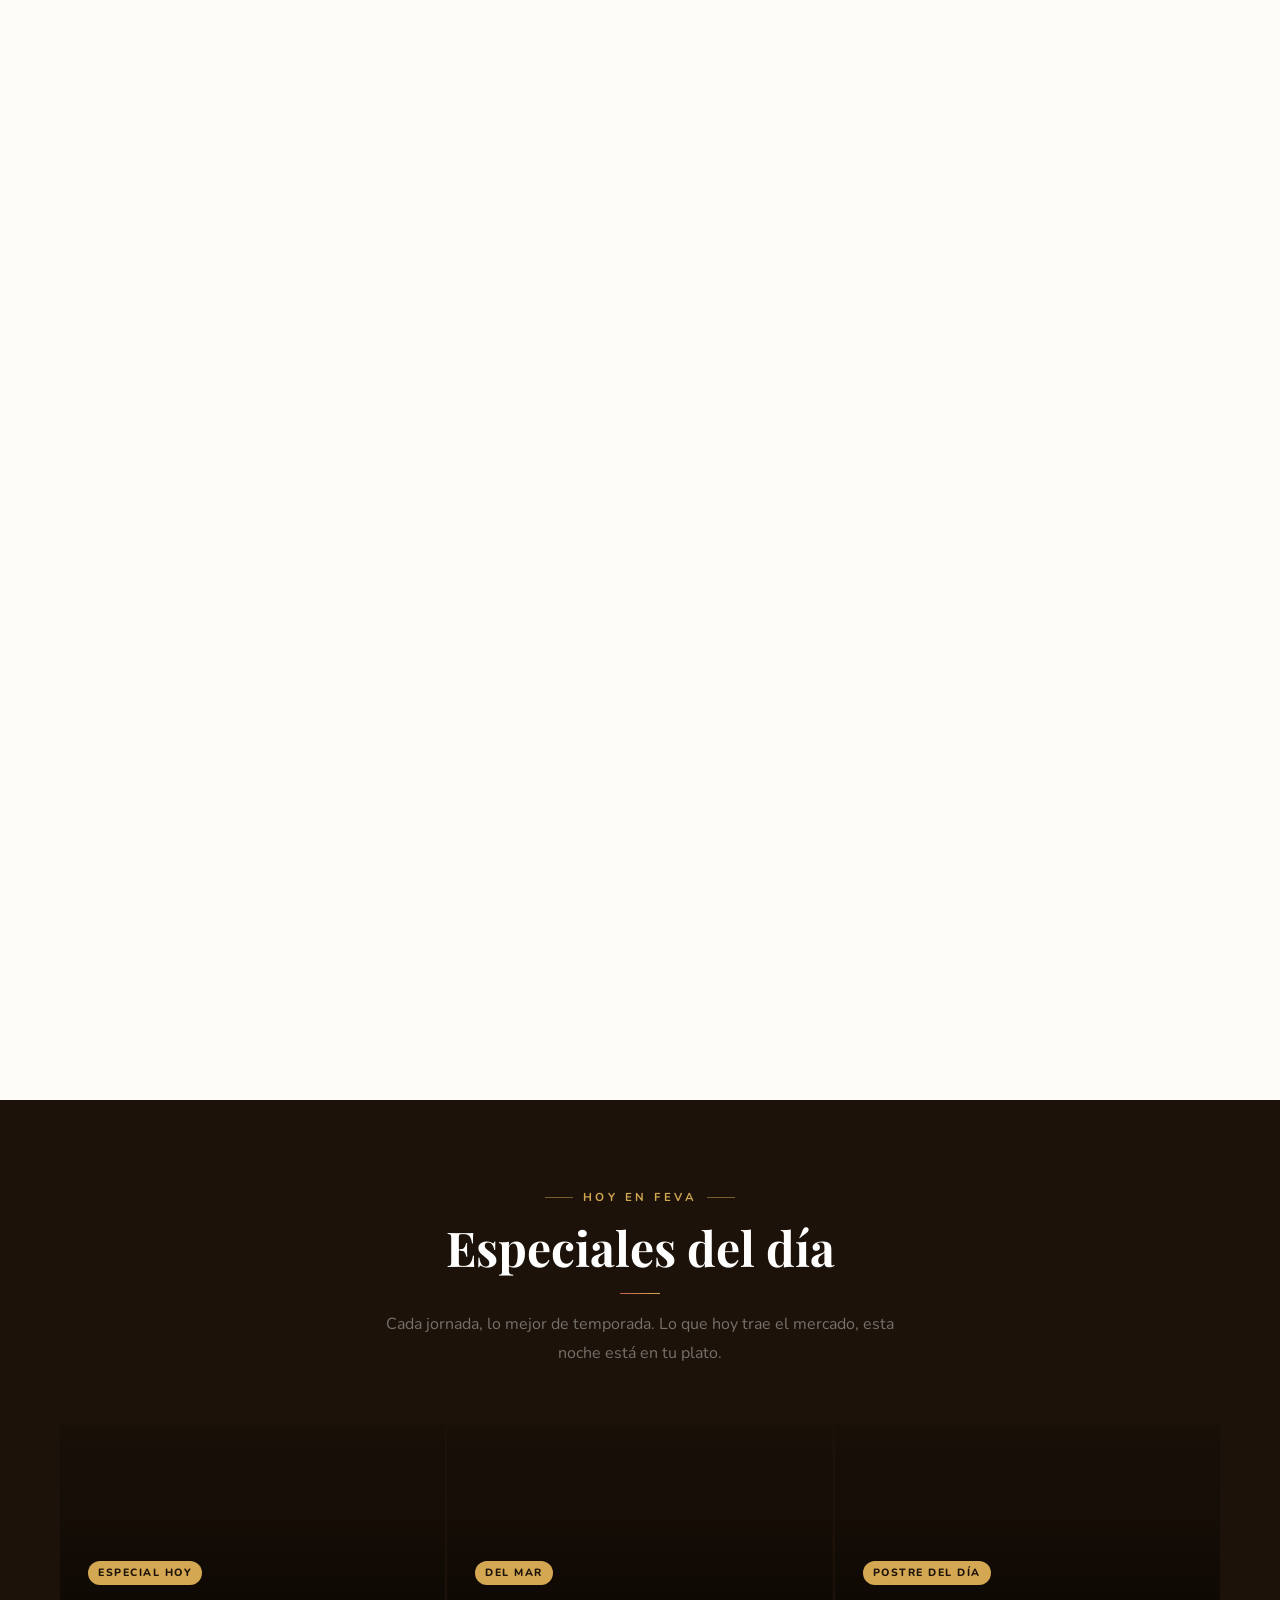
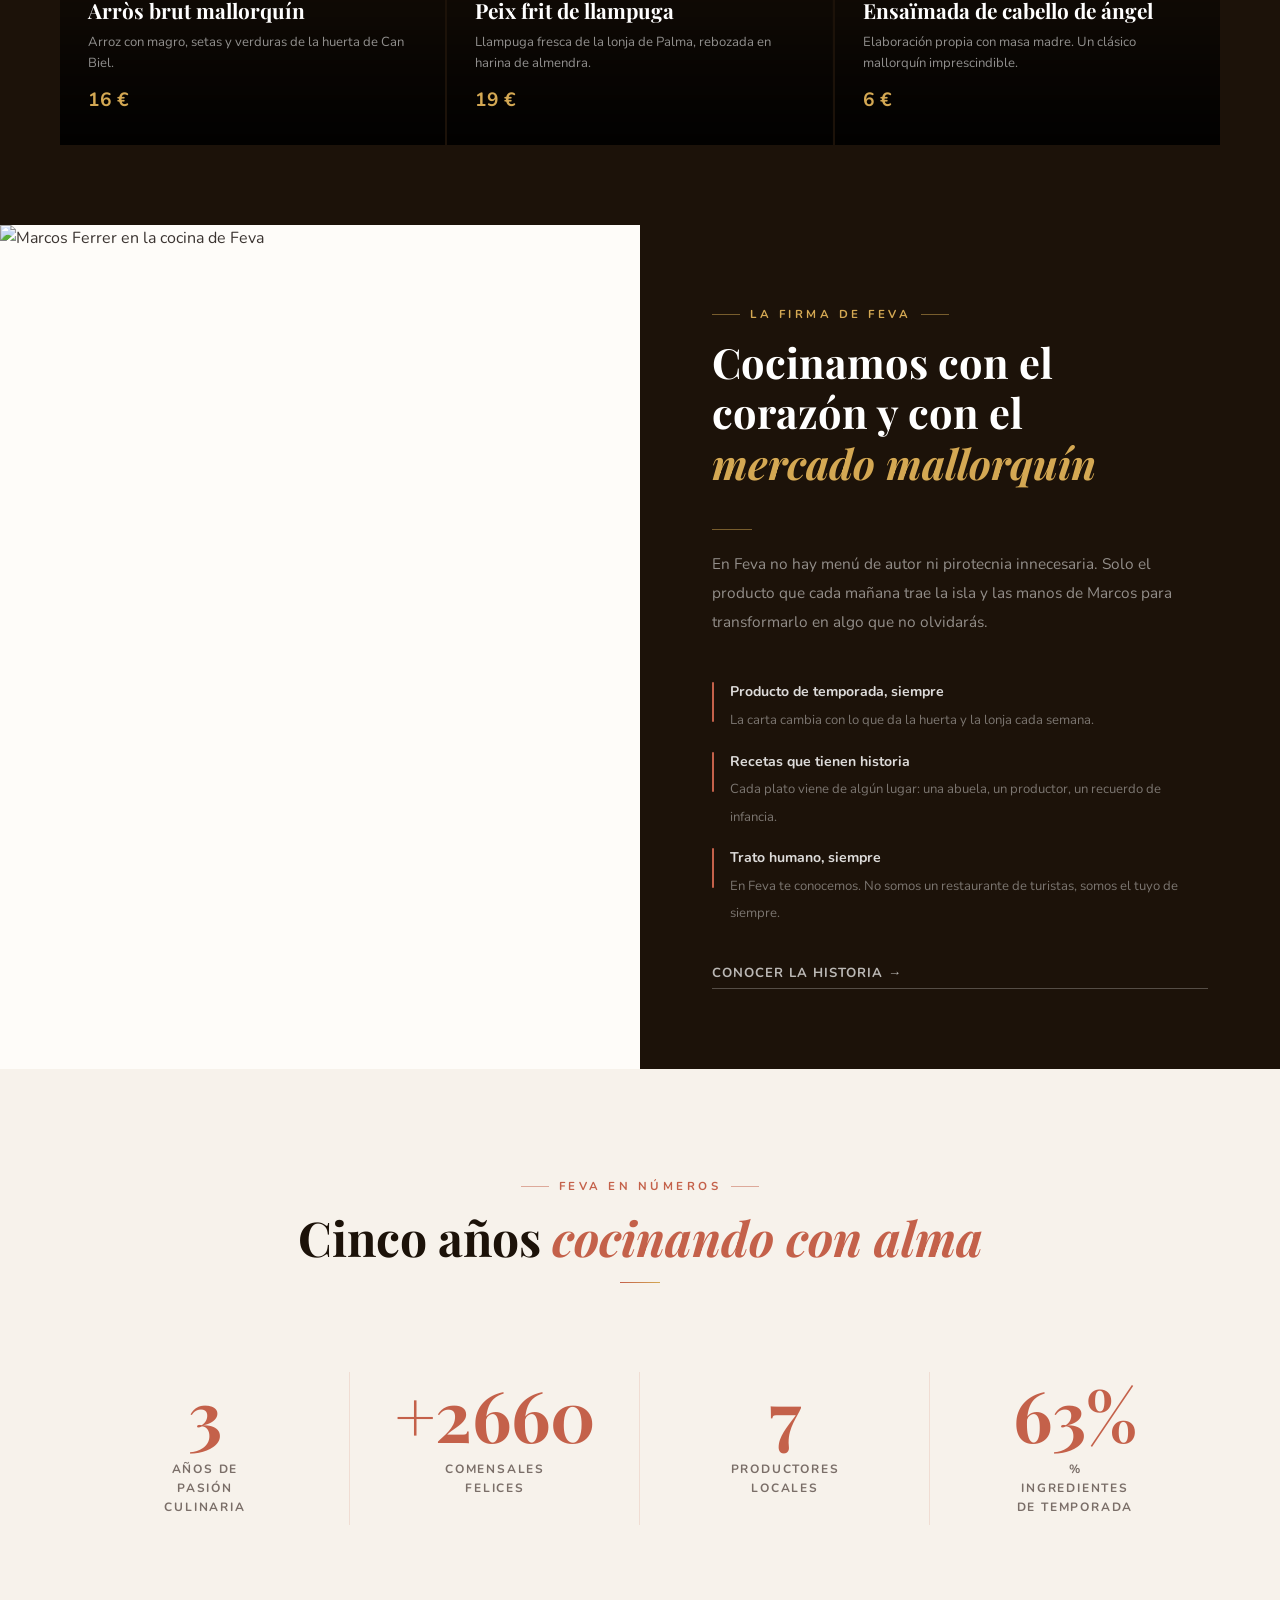
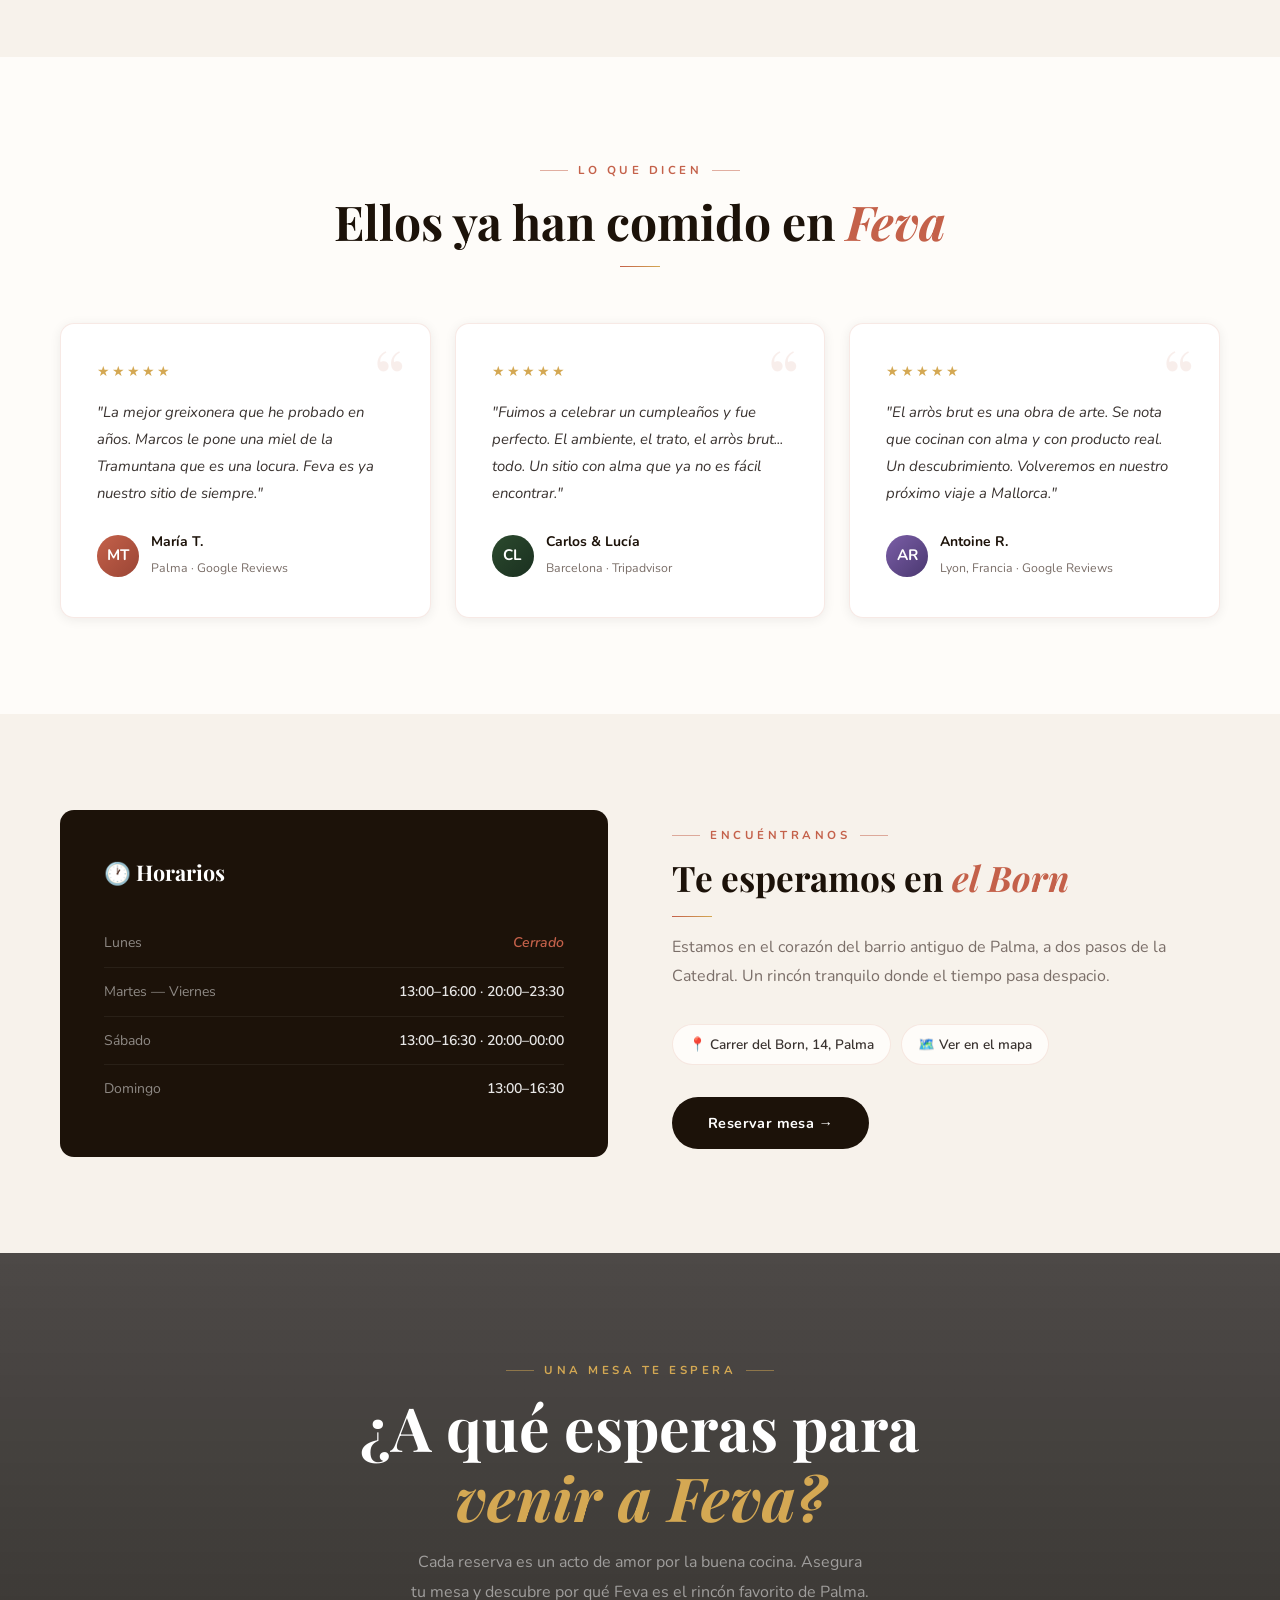
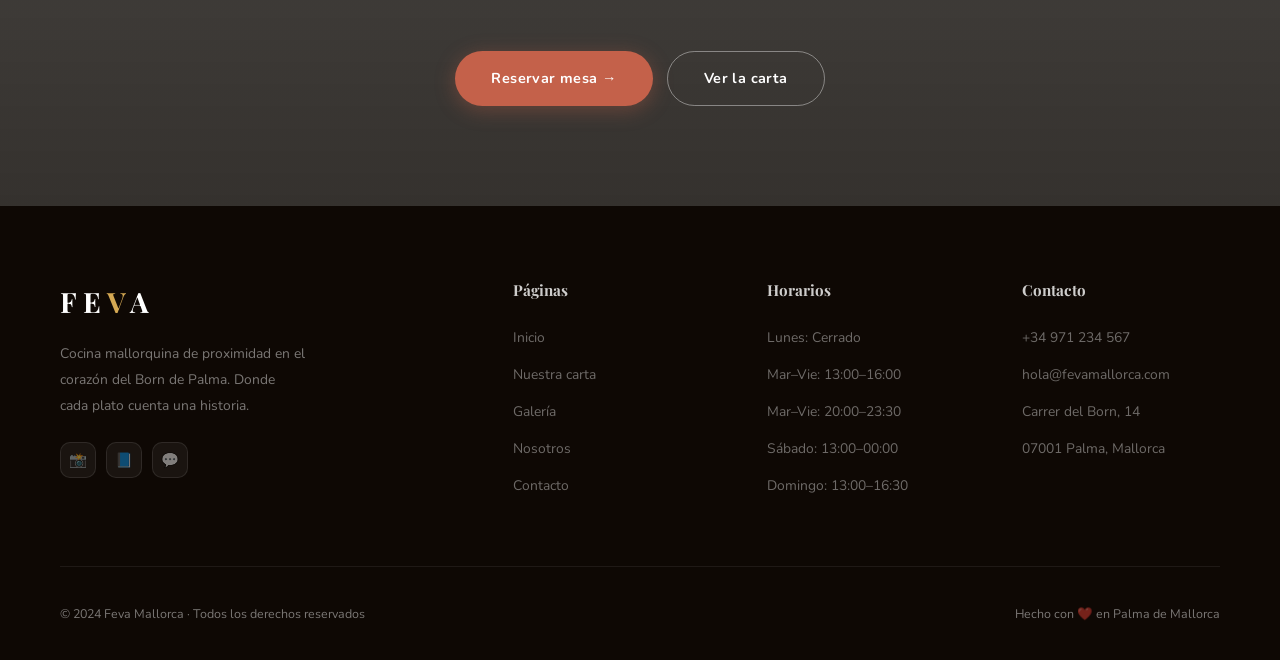
==== commit 95f44538: "Add canvas-based scroll video for mobile (iOS/Android) iOS blocks programmatic video seeking on visi" ====
--- a/feva/index.html
+++ b/feva/index.html
@@ -98,24 +98,11 @@
     .scroll-progress-bar { position: absolute; bottom: 0; left: 0; width: 100%; height: 3px; background: rgba(255,255,255,.15); z-index: 4; }
     .scroll-progress-fill { height: 100%; width: 0%; background: linear-gradient(90deg, var(--pr), var(--acc)); transition: width .05s linear; }
     @media (max-width: 768px) {
-      .scroll-video-hero { height: auto !important; }
-      .scroll-video-sticky { position: relative !important; height: auto !important; display: flex; flex-direction: column; }
-      .scroll-video-sticky video { display: none; }
-      .hero-overlay {
-        position: relative !important; min-height: 100vh;
-        background: linear-gradient(rgba(8,4,1,.55), rgba(8,4,1,.75)),
-          url('https://images.unsplash.com/photo-1414235077428-338989a2e8c0?w=1920&auto=format&fit=crop&q=80')
-          center/cover no-repeat;
-      }
-      .why-scroll-overlay {
-        position: relative !important; opacity: 1 !important; pointer-events: auto !important;
-        padding: 64px 20px 56px;
-      }
-      .why-scroll-header { opacity: 1 !important; transform: none !important; }
-      .wsc { opacity: 1 !important; transform: none !important; }
-      .scroll-progress-bar { display: none; }
-    }
-    @media (prefers-reduced-motion: reduce) { .scroll-video-hero { height: auto !important; } }
+      .scroll-video-hero { height: 200vh !important; }
+      .scroll-video-sticky video { display: none; } /* canvas dibuja los frames en móvil */
+      .why-scroll-grid { grid-template-columns: 1fr 1fr; }
+    }
+    @media (prefers-reduced-motion: reduce) { .scroll-video-hero { height: 100vh !important; } }
 
     /* ── HERO CONTENT ── */
     .hero-content { position: relative; z-index: 1; max-width: 780px; padding: 130px 24px 90px; animation: fadeUp 1.1s ease both; }
@@ -642,15 +629,44 @@
   const whyCards    = document.querySelectorAll('.wsc');
   if (!video || !hero) return;
 
+  const prefersReduced = window.matchMedia('(prefers-reduced-motion: reduce)').matches;
+  if (prefersReduced) return;
+
   const isMobile = window.matchMedia('(max-width: 768px)').matches;
-  const prefersReduced = window.matchMedia('(prefers-reduced-motion: reduce)').matches;
-  if (isMobile || prefersReduced) {
-    return; // CSS mobile media query gestiona el layout
+
+  // --- Canvas para móvil (iOS no permite controlar currentTime directamente en video visible) ---
+  let canvas = null, ctx = null;
+  if (isMobile) {
+    canvas = document.createElement('canvas');
+    canvas.style.cssText = 'position:absolute;top:0;left:0;width:100%;height:100%;';
+    video.parentNode.insertBefore(canvas, video);
+    ctx = canvas.getContext('2d');
+
+    function drawFrame() {
+      if (!video.videoWidth) return;
+      const vw = canvas.offsetWidth, vh = canvas.offsetHeight;
+      canvas.width = vw; canvas.height = vh;
+      // cover: recortar el video para llenar el canvas
+      const vr = video.videoWidth / video.videoHeight, cr = vw / vh;
+      let sw, sh, sx, sy;
+      if (vr > cr) { sh = video.videoHeight; sw = sh * cr; sx = (video.videoWidth - sw) / 2; sy = 0; }
+      else         { sw = video.videoWidth;  sh = sw / cr; sx = 0; sy = (video.videoHeight - sh) / 2; }
+      ctx.drawImage(video, sx, sy, sw, sh, 0, 0, vw, vh);
+    }
+    video.addEventListener('seeked', drawFrame);
   }
 
   video.pause(); video.currentTime = 0;
   let ready = false;
-  video.addEventListener('loadedmetadata', () => { ready = true; });
+
+  video.addEventListener('loadedmetadata', () => {
+    if (isMobile) {
+      // iOS requiere play+pause para habilitar seeking arbitrario
+      video.play().then(() => { video.pause(); video.currentTime = 0; ready = true; }).catch(() => { ready = true; });
+    } else {
+      ready = true;
+    }
+  });
   video.addEventListener('ended', () => { video.pause(); });
   video.load();
 
@@ -665,28 +681,16 @@
 
     if (progressFill) progressFill.style.width = (p * 100) + '%';
 
-    // Video avanza durante todo el scroll (0–100%)
-    // Cap a duration-0.001 para evitar estado 'ended' que bloquea seeks al volver arriba
     video.currentTime = Math.min(p * video.duration, video.duration - 0.001);
 
-    // Hero overlay: visible al inicio, desaparece entre 0.40–0.54
     if (heroOverlay) heroOverlay.style.opacity = 1 - phase(p, 0.40, 0.54);
 
-    // Why overlay: aparece entre 0.46–0.60
     const wP = phase(p, 0.46, 0.60);
-    if (whyOverlay) {
-      whyOverlay.style.opacity = wP;
-      whyOverlay.classList.toggle('active', wP > 0.4);
-    }
-
-    // Título: 0.48–0.58
+    if (whyOverlay) { whyOverlay.style.opacity = wP; whyOverlay.classList.toggle('active', wP > 0.4); }
+
     const hP = phase(p, 0.48, 0.58);
-    if (whyHeader) {
-      whyHeader.style.opacity = hP;
-      whyHeader.style.transform = `translateY(${(1 - hP) * 22}px)`;
-    }
-
-    // Tarjetas: aparecen una a una
+    if (whyHeader) { whyHeader.style.opacity = hP; whyHeader.style.transform = `translateY(${(1 - hP) * 22}px)`; }
+
     const starts = [0.57, 0.67, 0.77, 0.87];
     const ends   = [0.67, 0.77, 0.87, 0.97];
     whyCards.forEach((c, i) => {
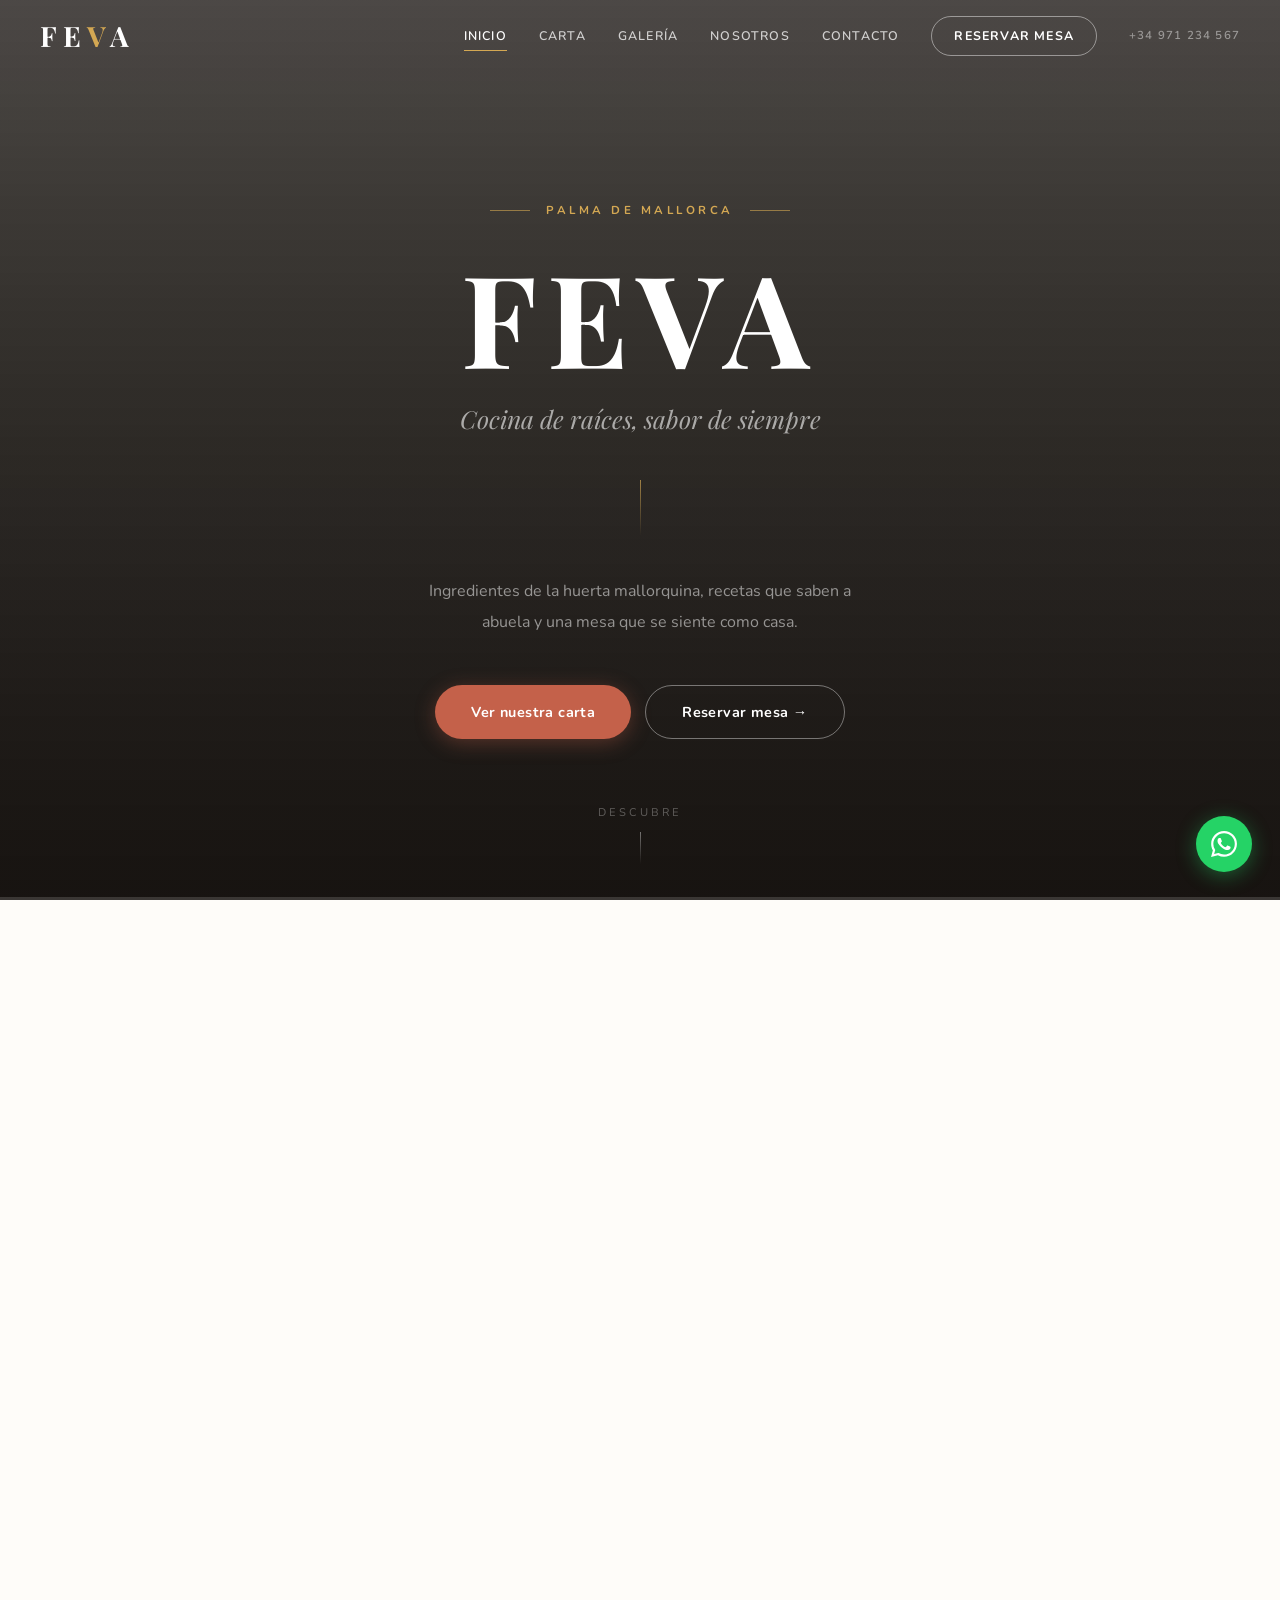
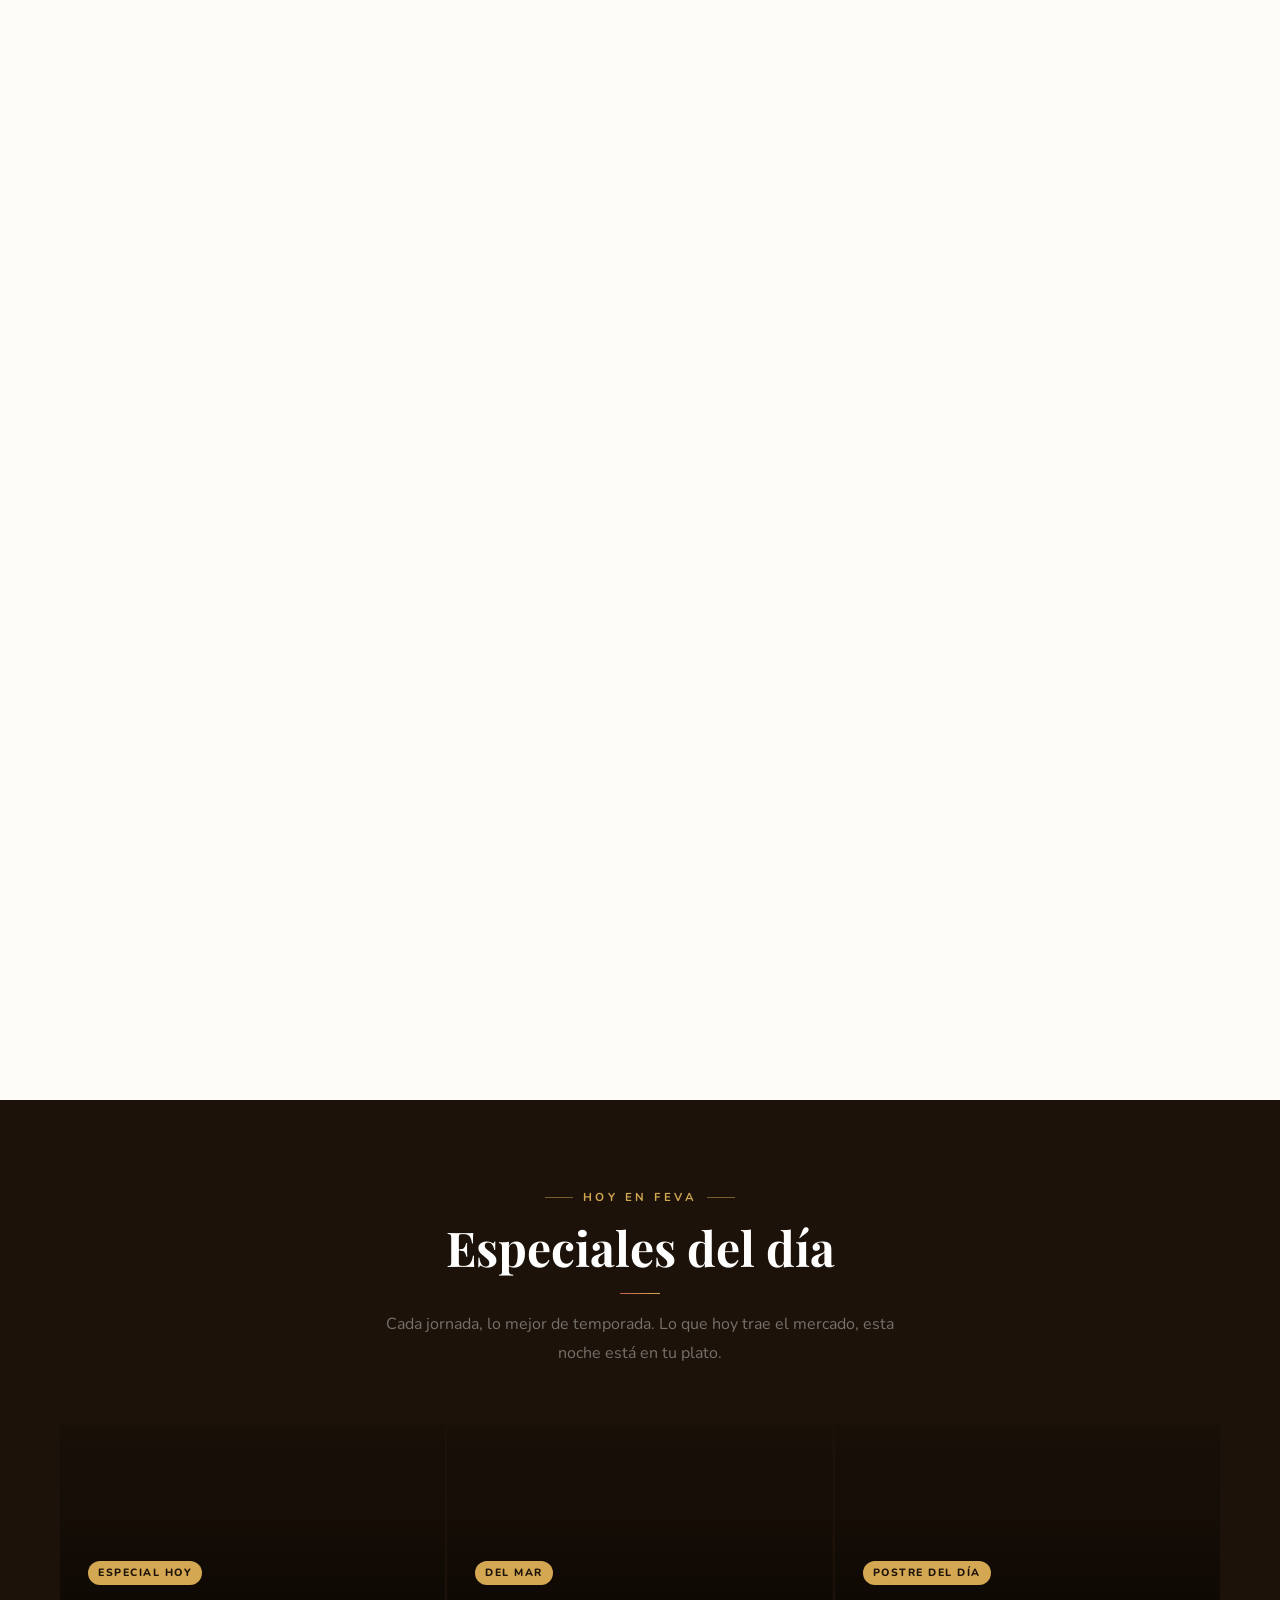
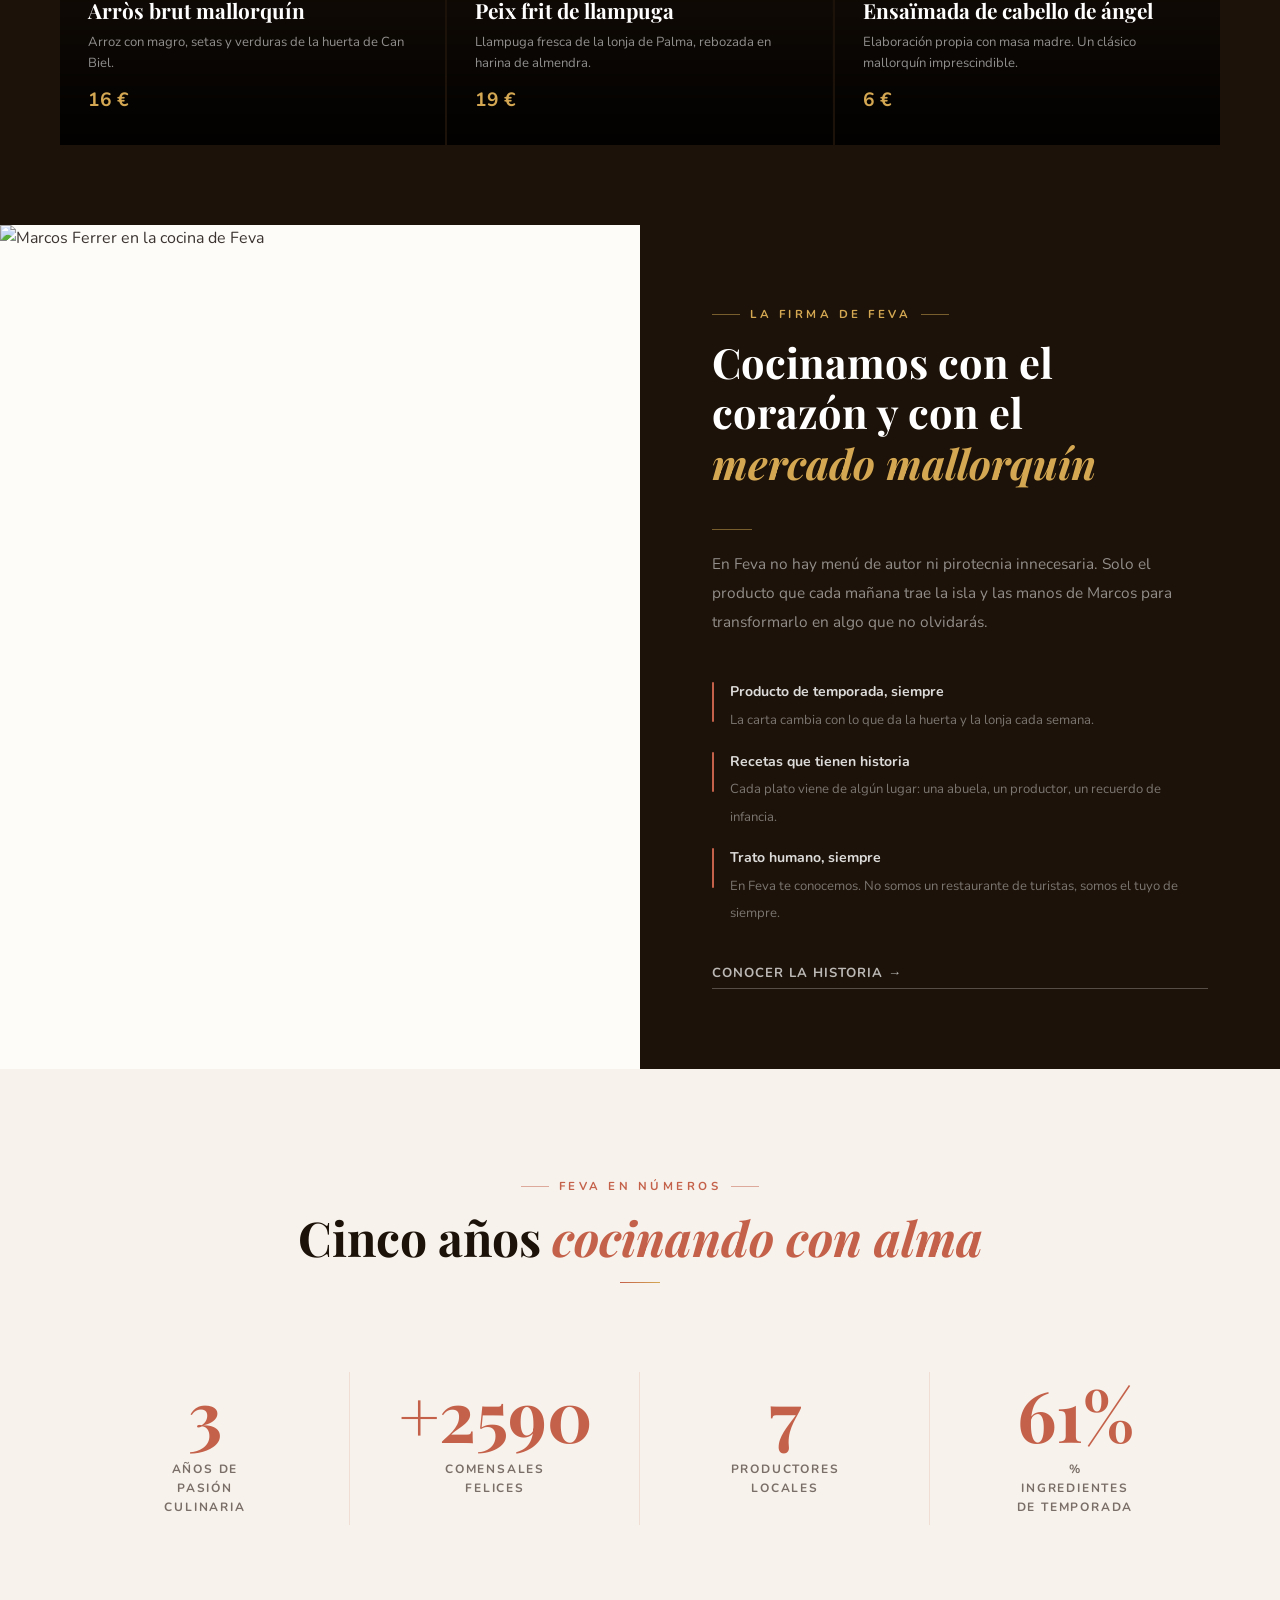
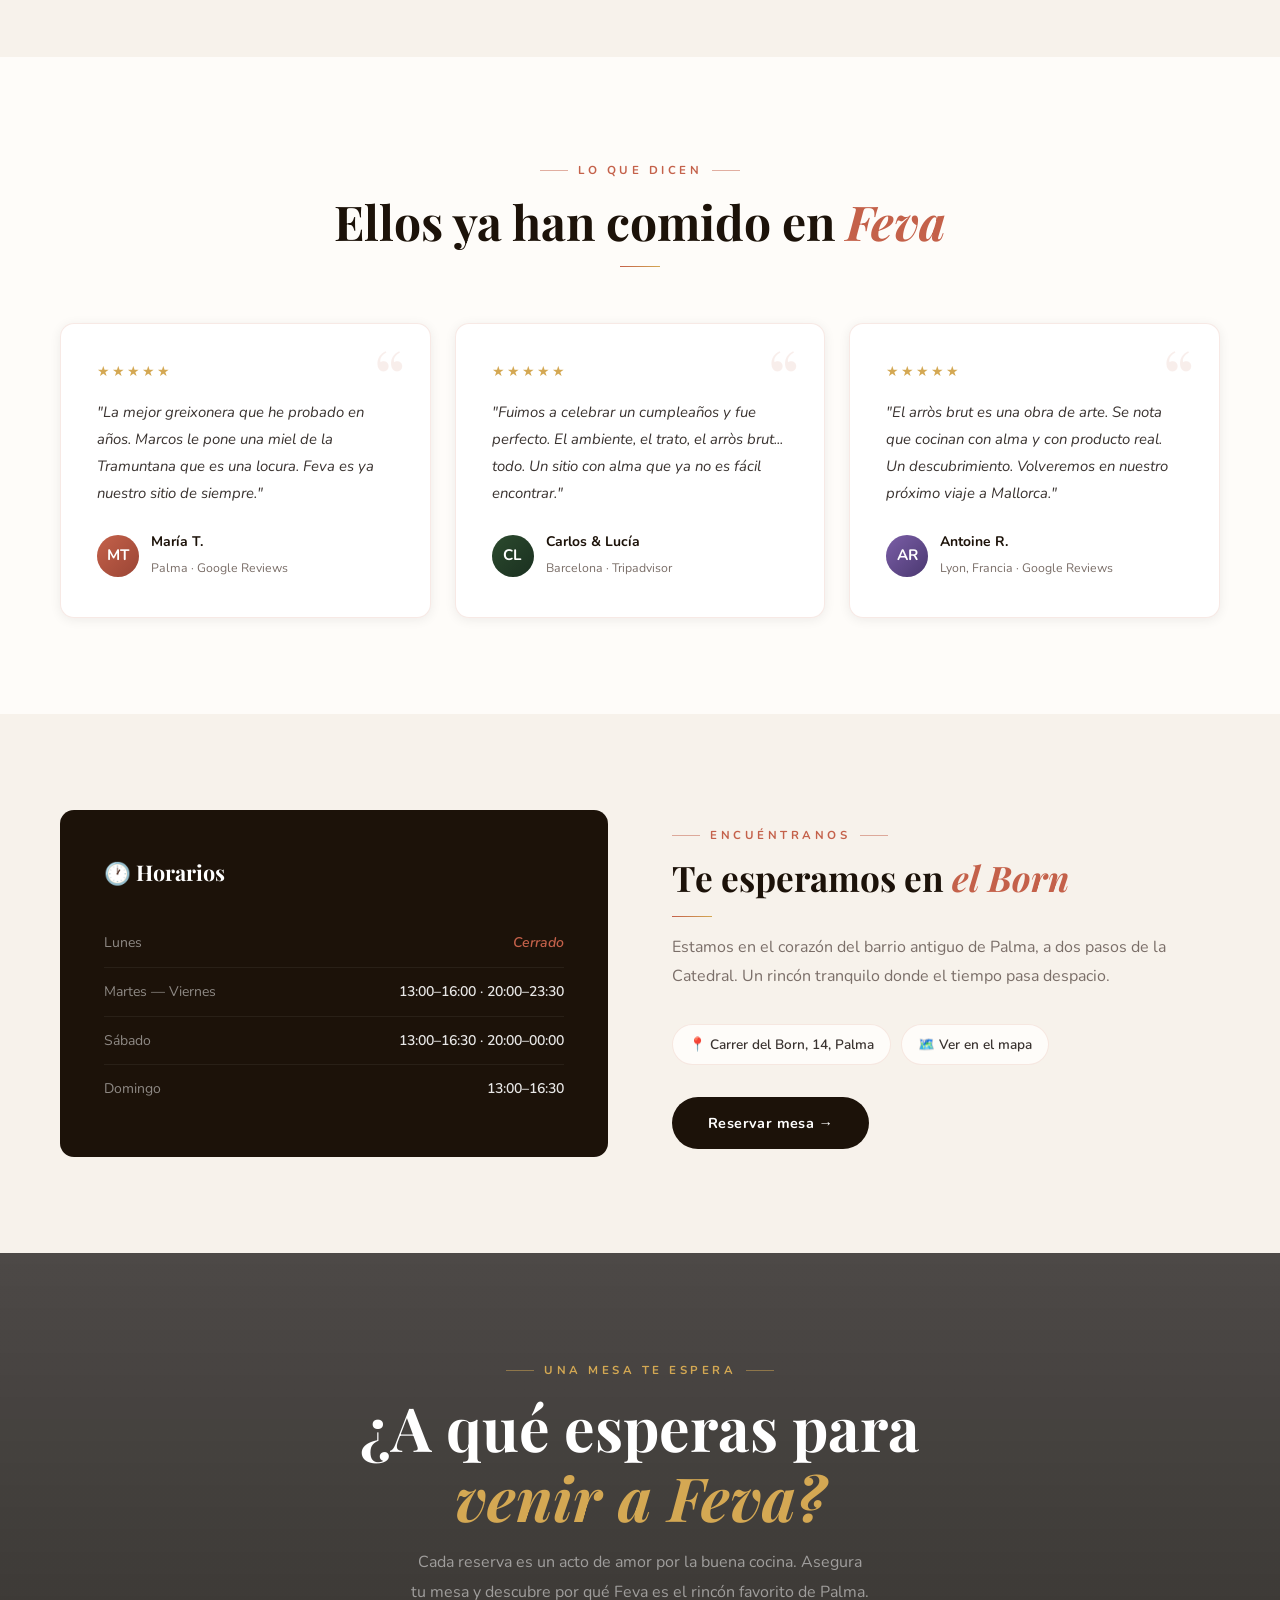
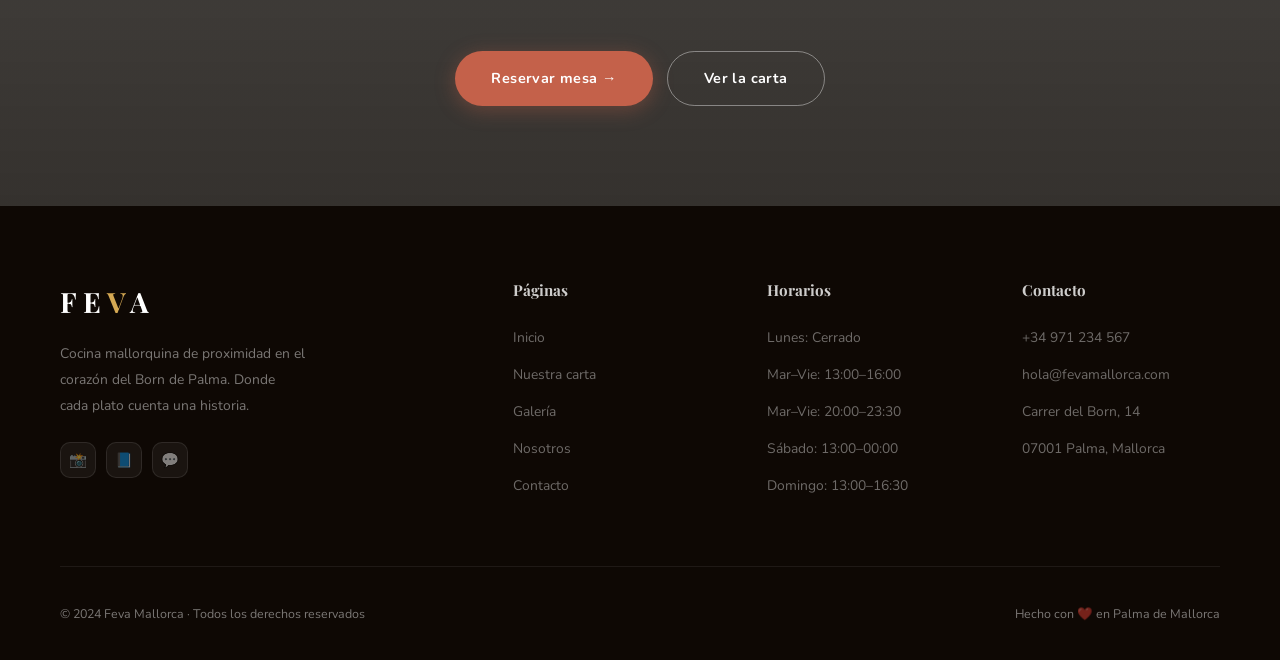
==== commit 83f43714: "Fix why cards cut off on mobile — reduce padding and font sizes Cards overflowed the 100vh overlay. " ====
--- a/feva/index.html
+++ b/feva/index.html
@@ -99,8 +99,15 @@
     .scroll-progress-fill { height: 100%; width: 0%; background: linear-gradient(90deg, var(--pr), var(--acc)); transition: width .05s linear; }
     @media (max-width: 768px) {
       .scroll-video-hero { height: 200vh !important; }
-      .scroll-video-sticky video { display: none; } /* canvas dibuja los frames en móvil */
-      .why-scroll-grid { grid-template-columns: 1fr 1fr; }
+      .scroll-video-sticky video { display: none; }
+      .why-scroll-overlay { padding: 52px 14px 12px; }
+      .why-scroll-header { margin-bottom: 16px; }
+      .why-scroll-header h2 { font-size: 1.4rem; margin-bottom: 4px; }
+      .why-scroll-grid { grid-template-columns: 1fr 1fr; gap: 10px; }
+      .why-card { padding: 18px 14px; }
+      .why-icon { width: 36px; height: 36px; font-size: 1rem; margin-bottom: 10px; border-radius: 10px; }
+      .why-card h3 { font-size: .9rem; margin-bottom: 4px; }
+      .why-card p { font-size: .75rem; line-height: 1.5; }
     }
     @media (prefers-reduced-motion: reduce) { .scroll-video-hero { height: 100vh !important; } }
 
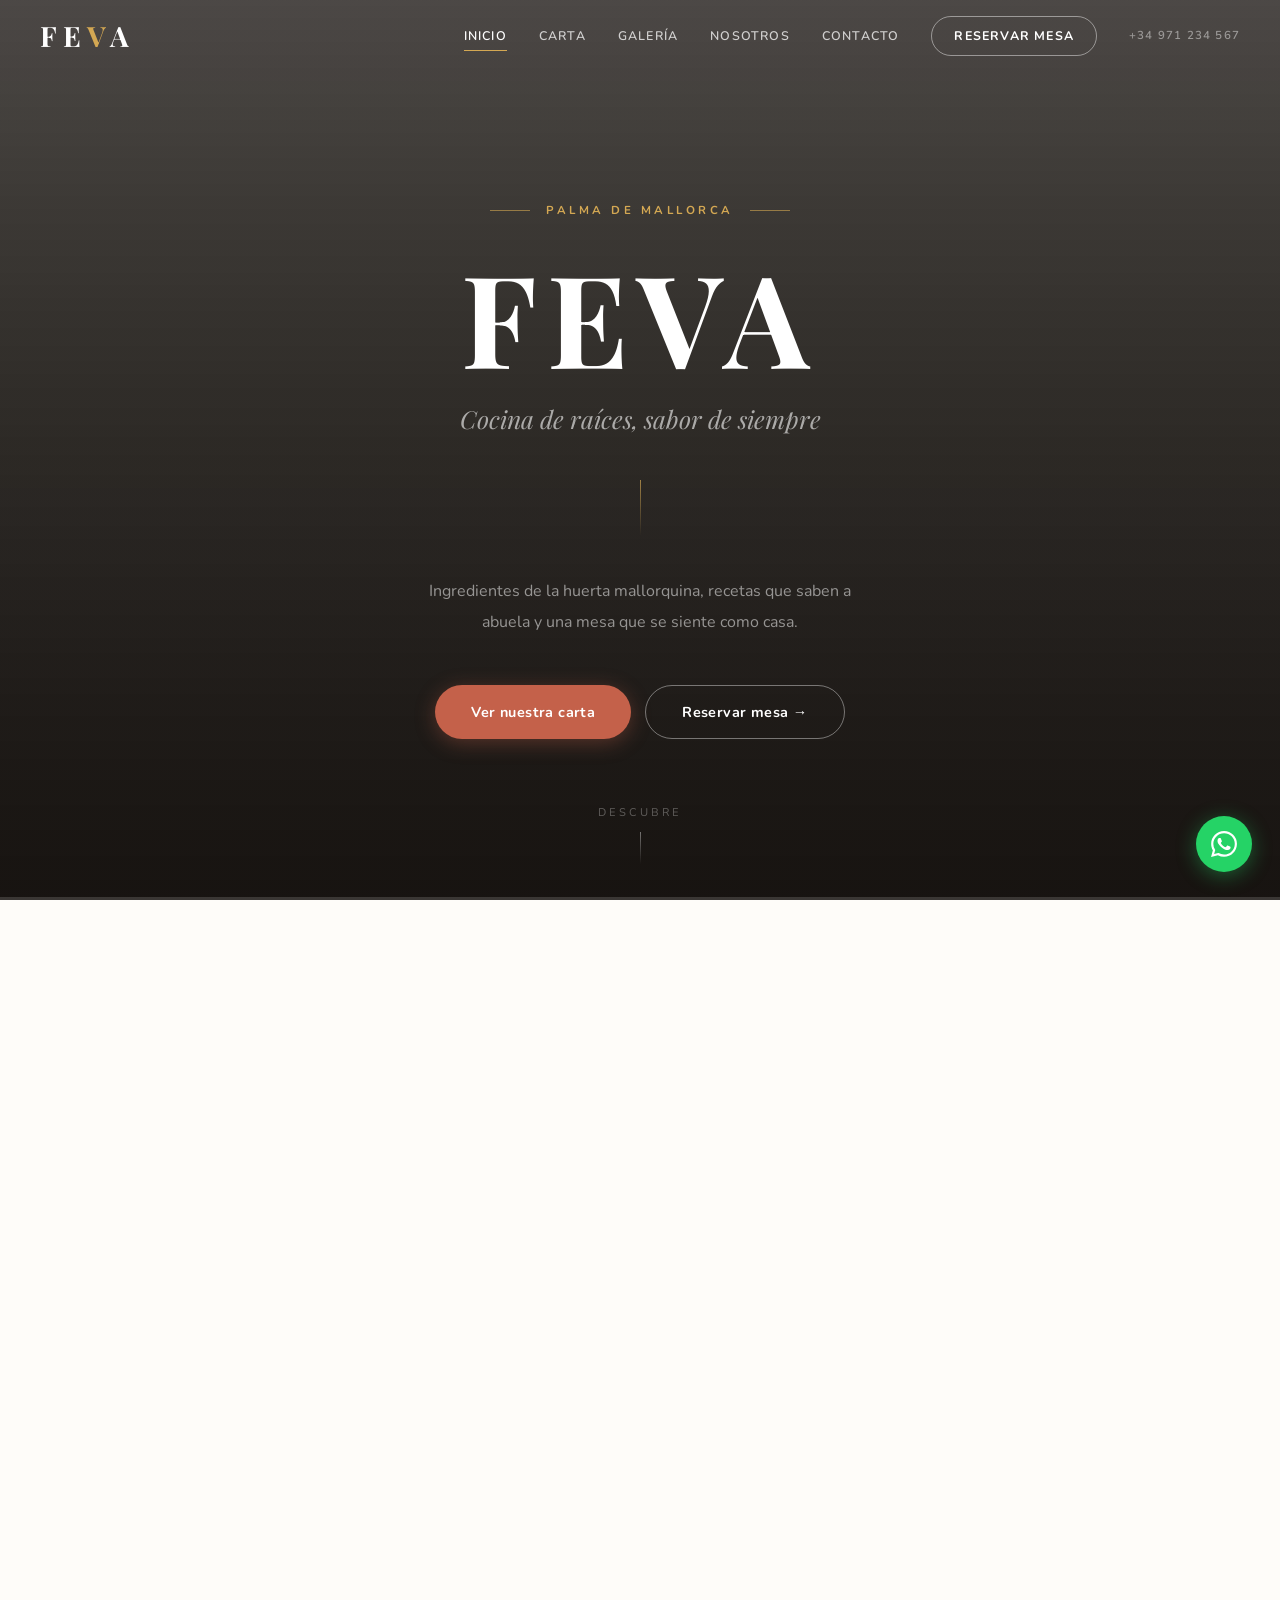
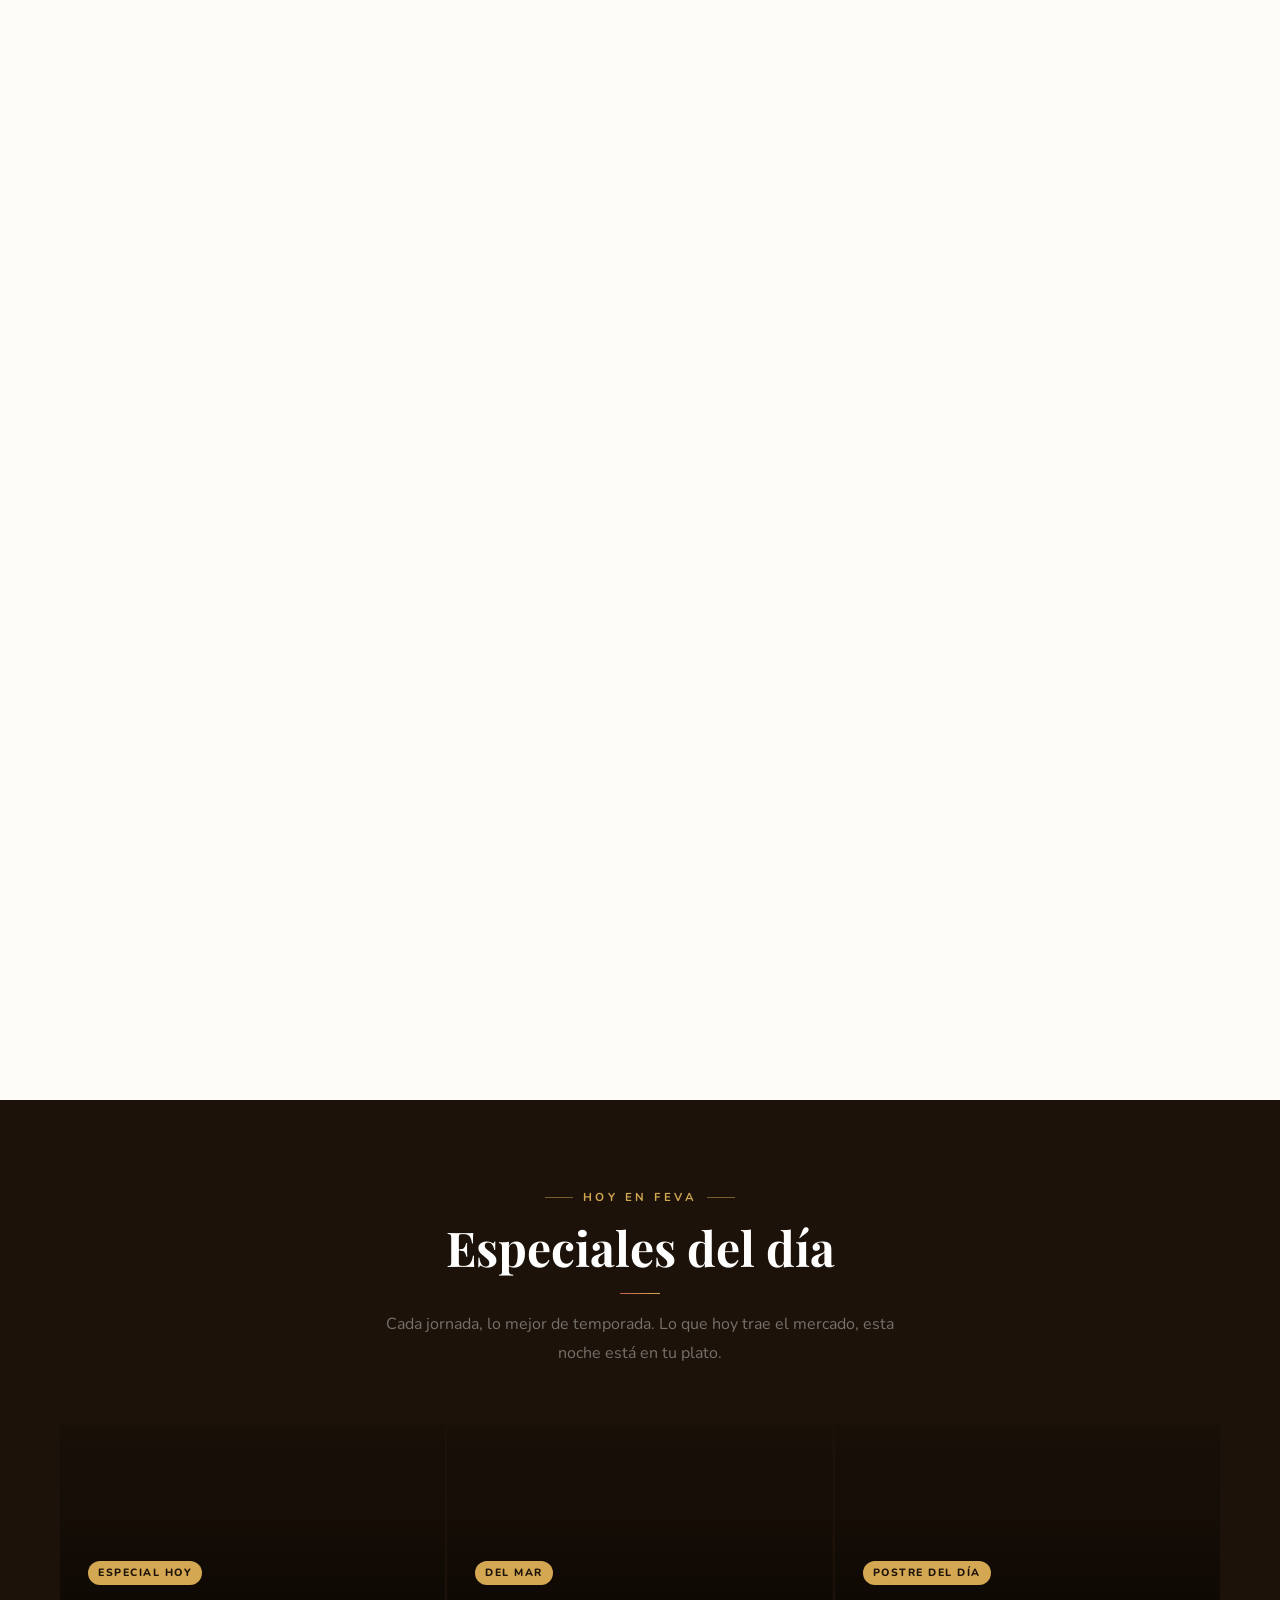
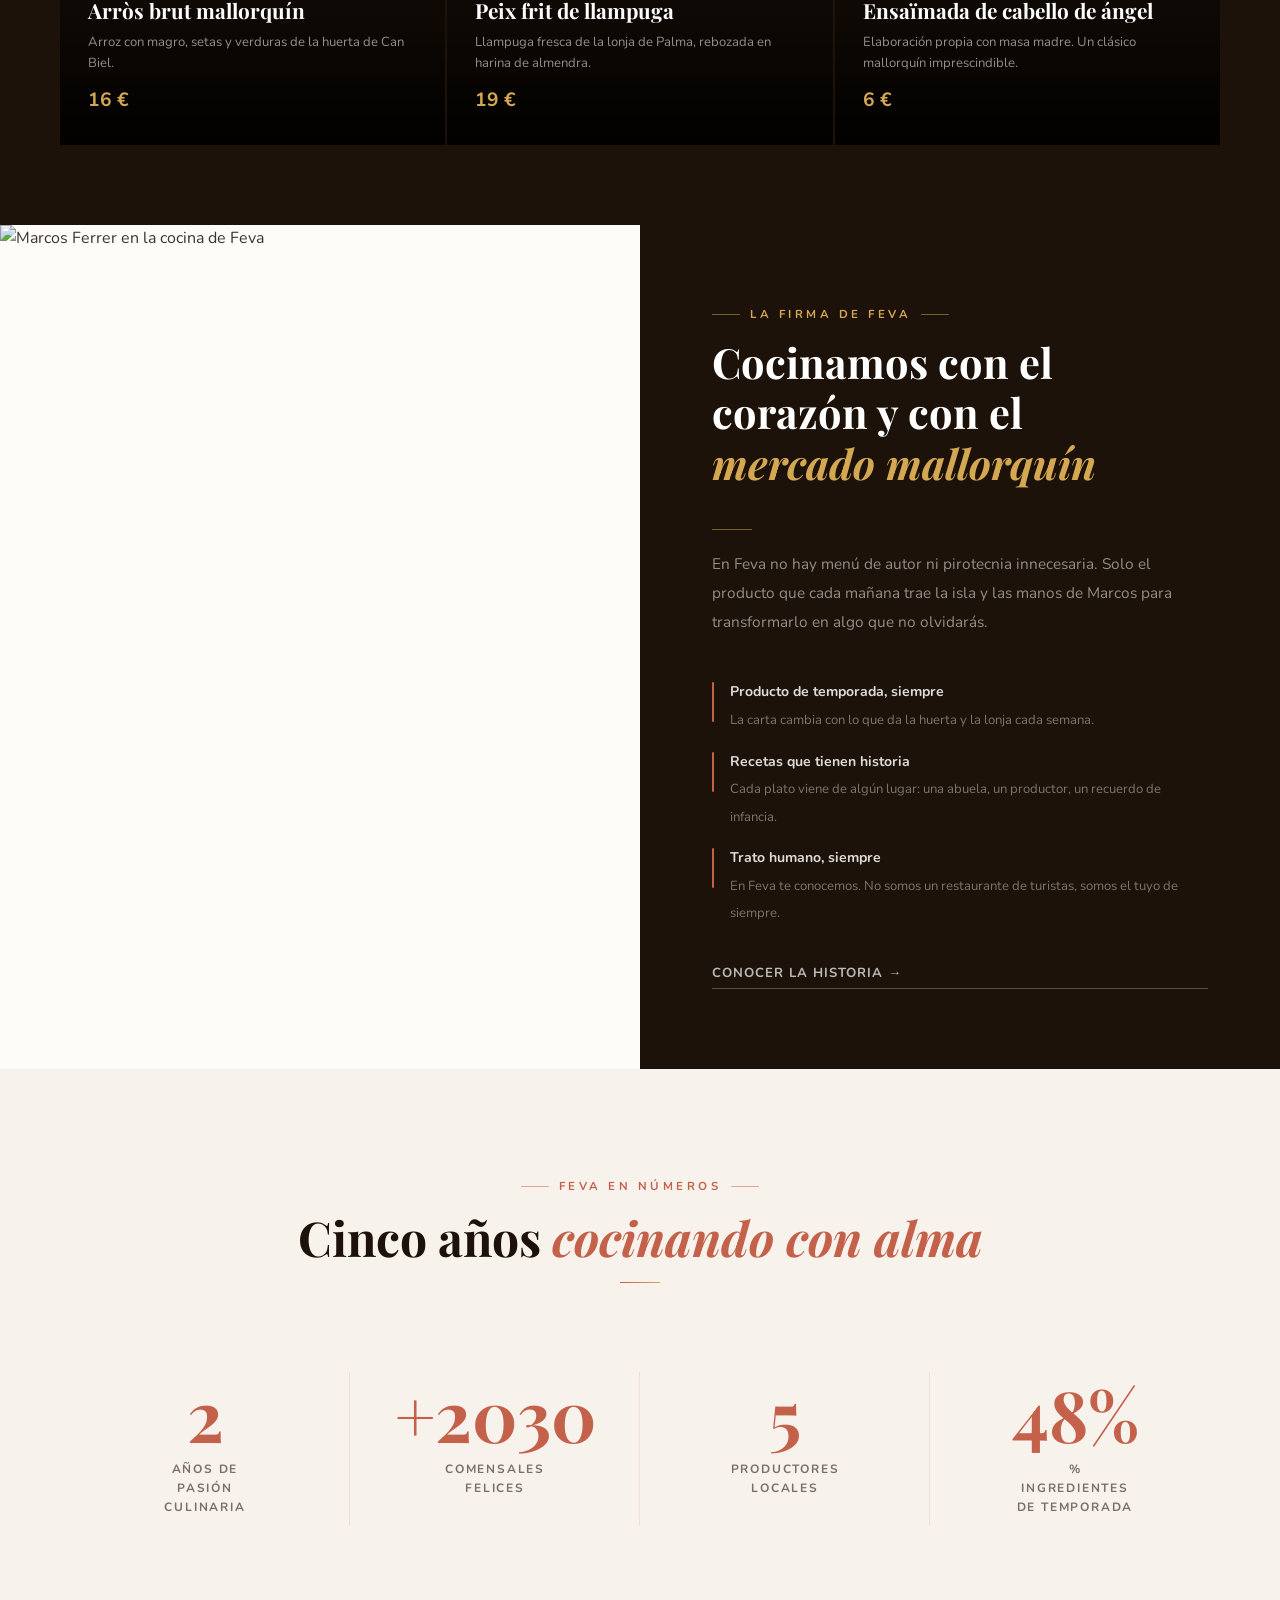
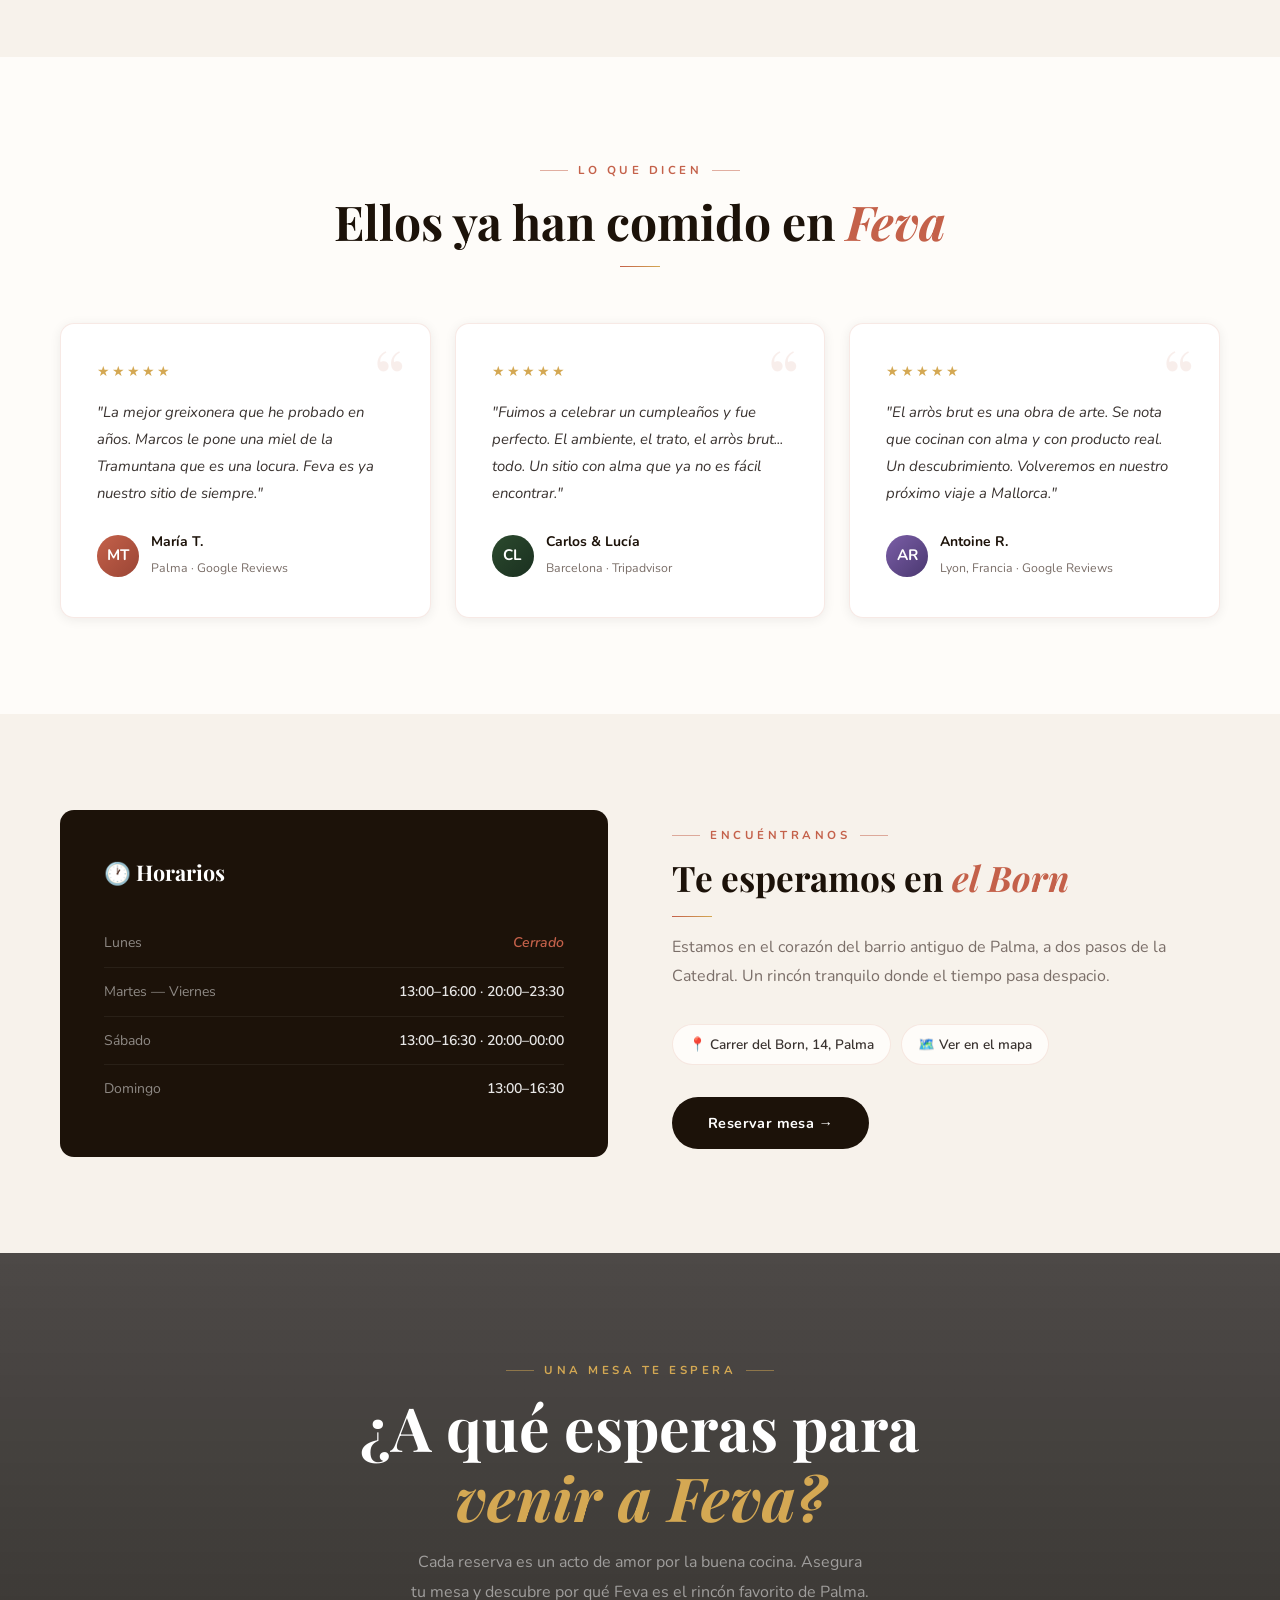
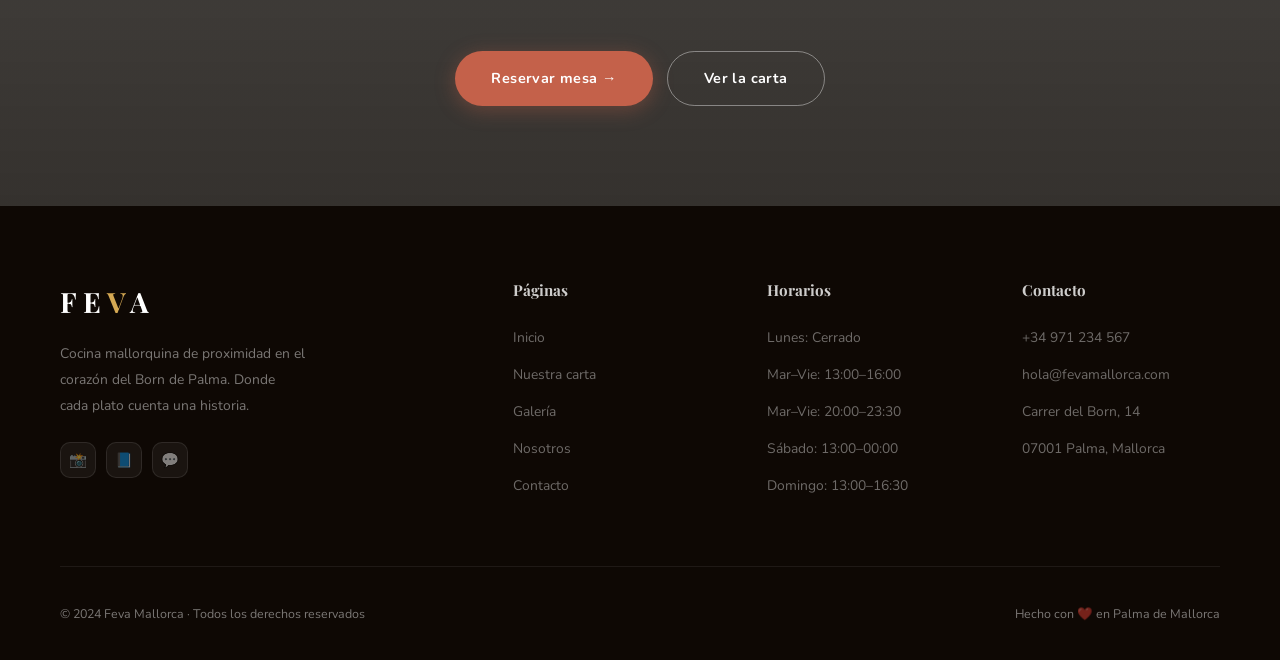
==== commit 8aae2092: "Fix why cards still cut off on mobile — hide card text, compact spacing Hide paragraph text in why-c" ====
--- a/feva/index.html
+++ b/feva/index.html
@@ -100,14 +100,14 @@
     @media (max-width: 768px) {
       .scroll-video-hero { height: 200vh !important; }
       .scroll-video-sticky video { display: none; }
-      .why-scroll-overlay { padding: 52px 14px 12px; }
-      .why-scroll-header { margin-bottom: 16px; }
-      .why-scroll-header h2 { font-size: 1.4rem; margin-bottom: 4px; }
-      .why-scroll-grid { grid-template-columns: 1fr 1fr; gap: 10px; }
-      .why-card { padding: 18px 14px; }
-      .why-icon { width: 36px; height: 36px; font-size: 1rem; margin-bottom: 10px; border-radius: 10px; }
-      .why-card h3 { font-size: .9rem; margin-bottom: 4px; }
-      .why-card p { font-size: .75rem; line-height: 1.5; }
+      .why-scroll-overlay { padding: 44px 12px 10px; }
+      .why-scroll-header { margin-bottom: 14px; }
+      .why-scroll-header h2 { font-size: 1.25rem; margin-bottom: 4px; }
+      .why-scroll-grid { grid-template-columns: 1fr 1fr; gap: 8px; }
+      .why-card { padding: 16px 12px; }
+      .why-icon { width: 32px; height: 32px; font-size: .9rem; margin-bottom: 8px; border-radius: 8px; }
+      .why-card h3 { font-size: .85rem; margin-bottom: 0; line-height: 1.3; }
+      .why-card p { display: none; }
     }
     @media (prefers-reduced-motion: reduce) { .scroll-video-hero { height: 100vh !important; } }
 
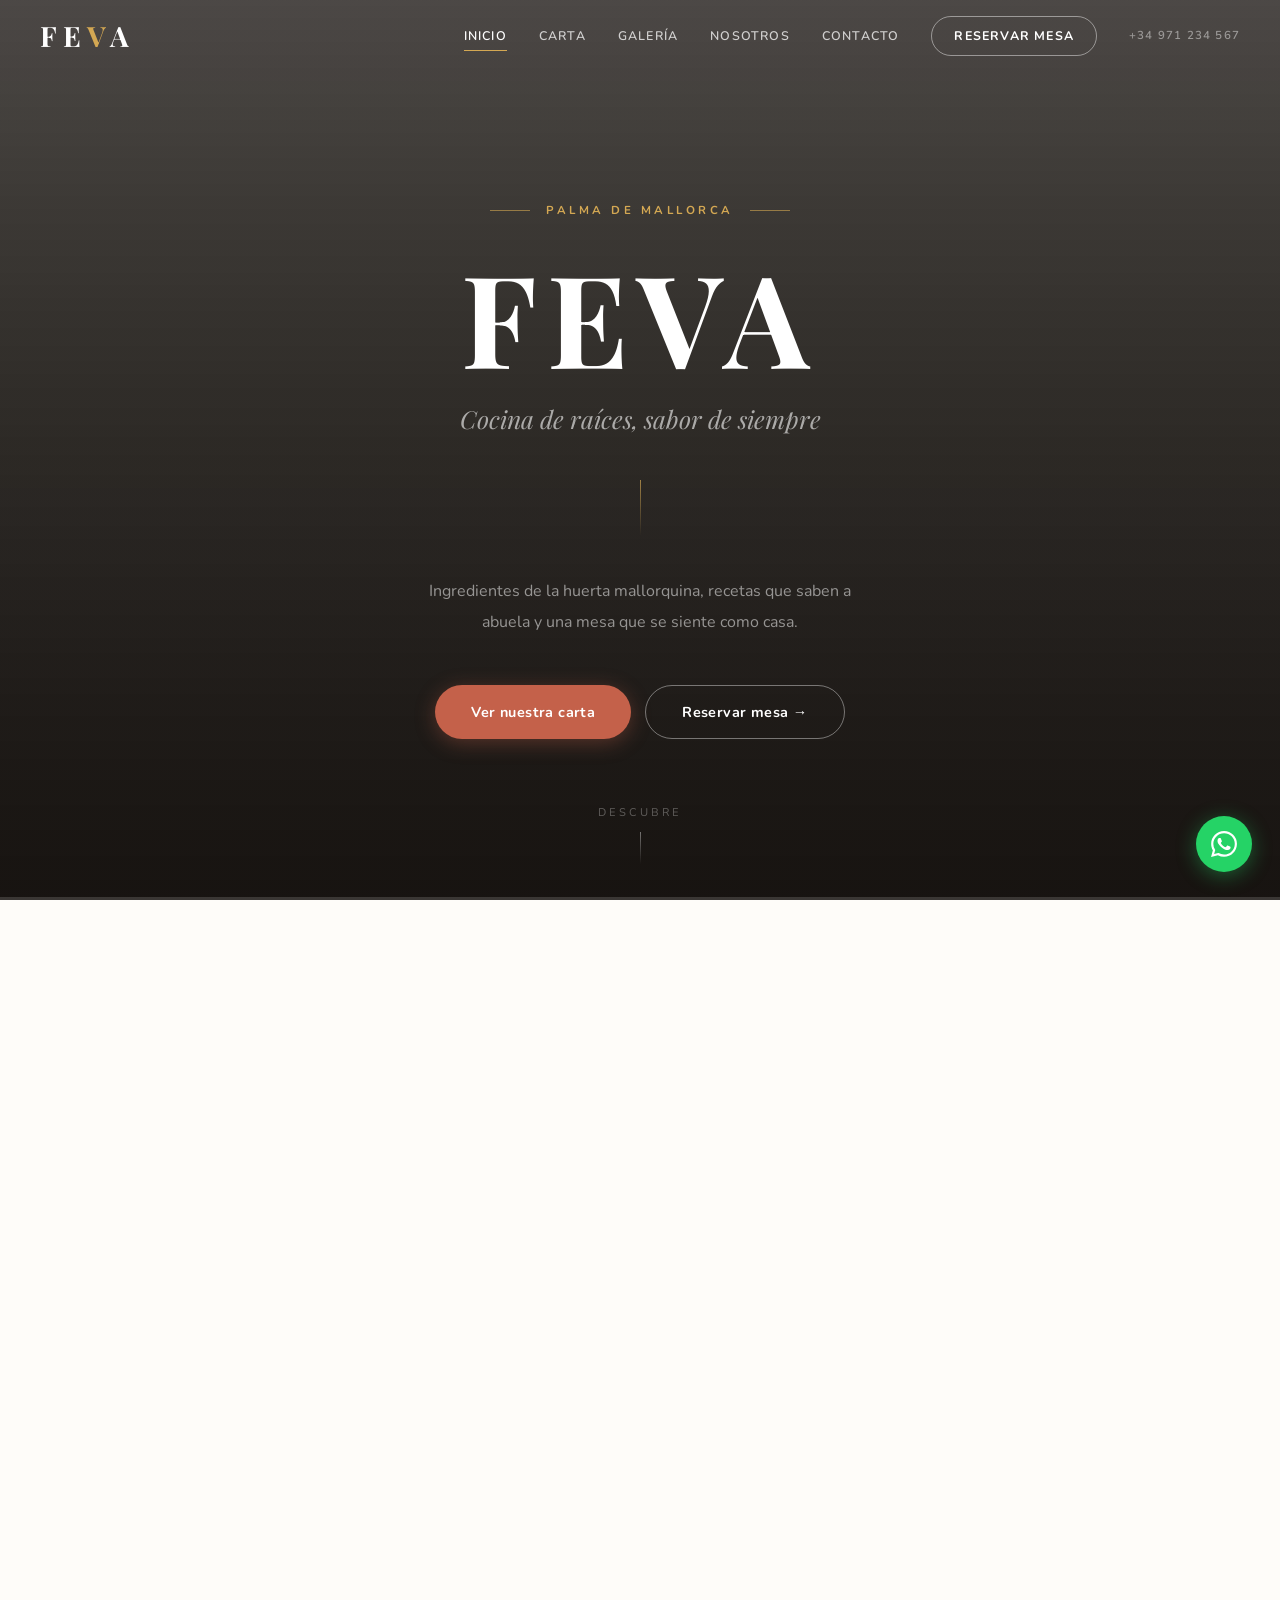
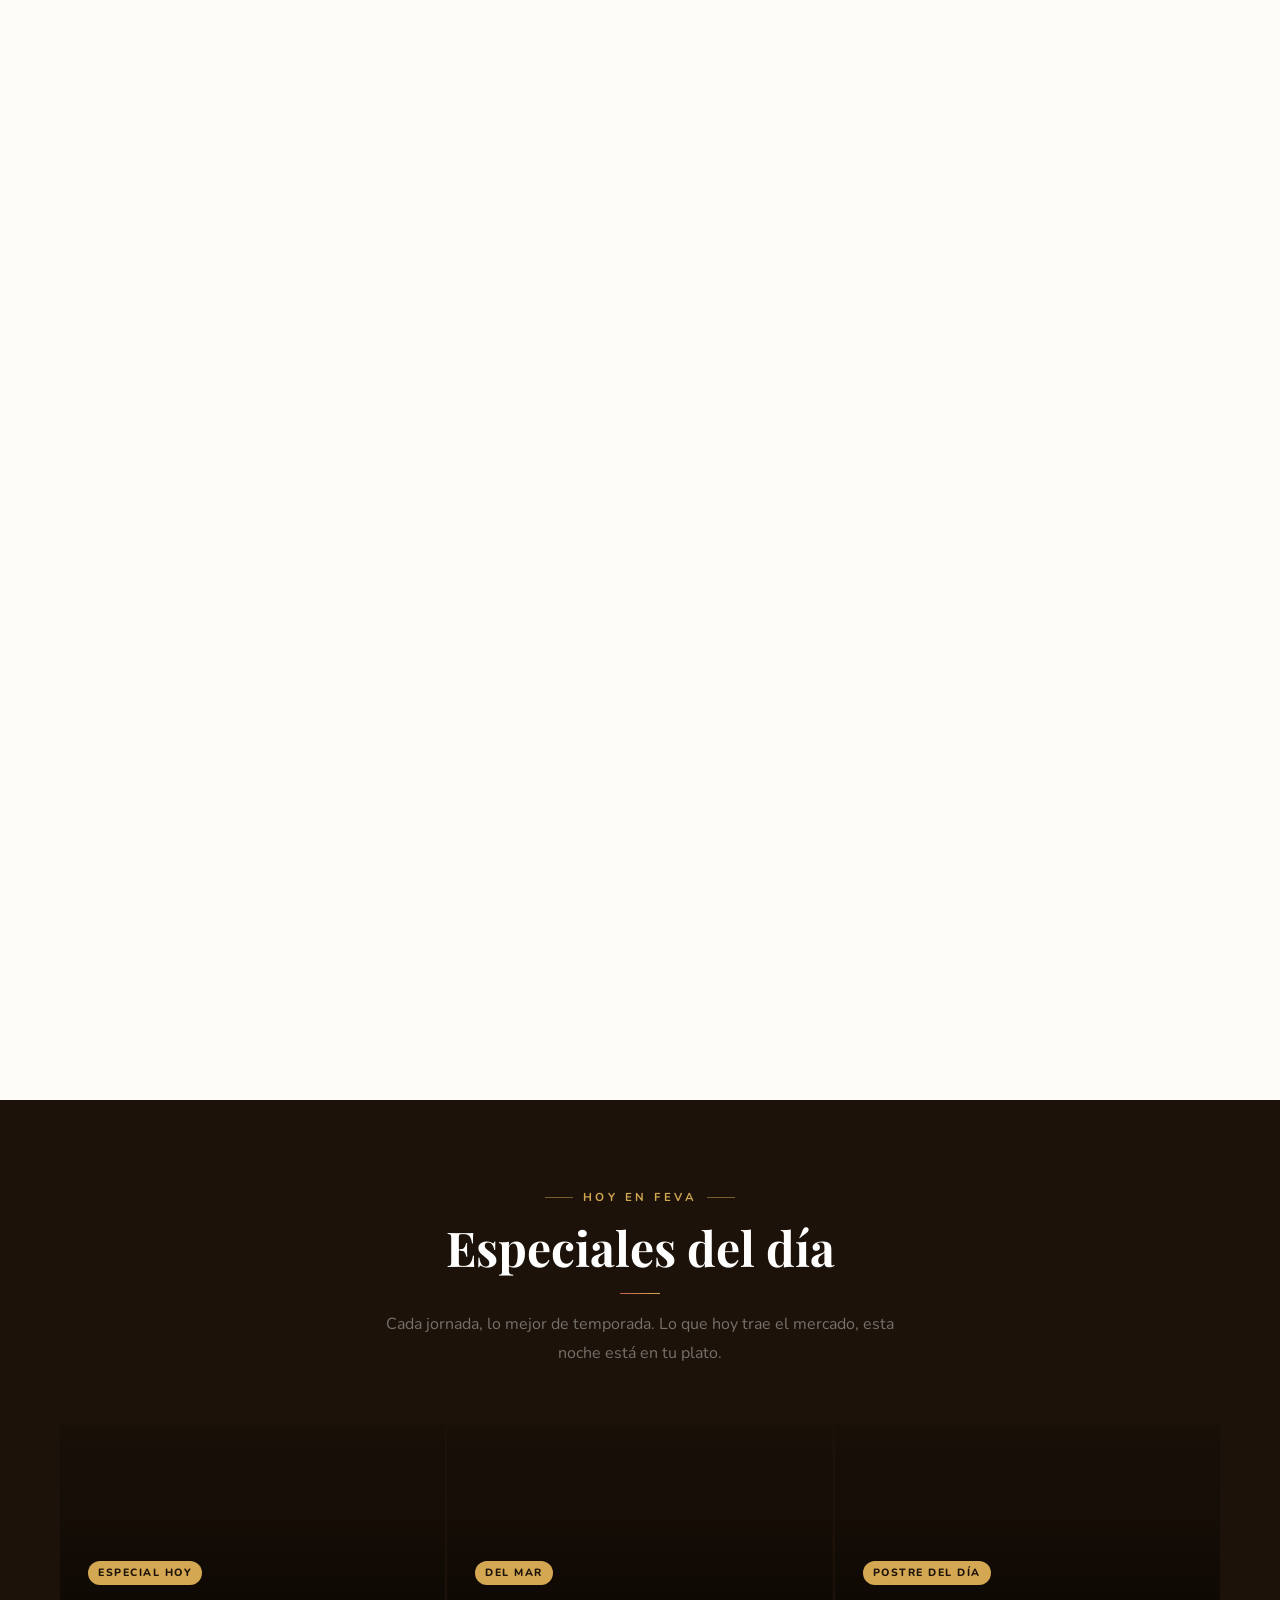
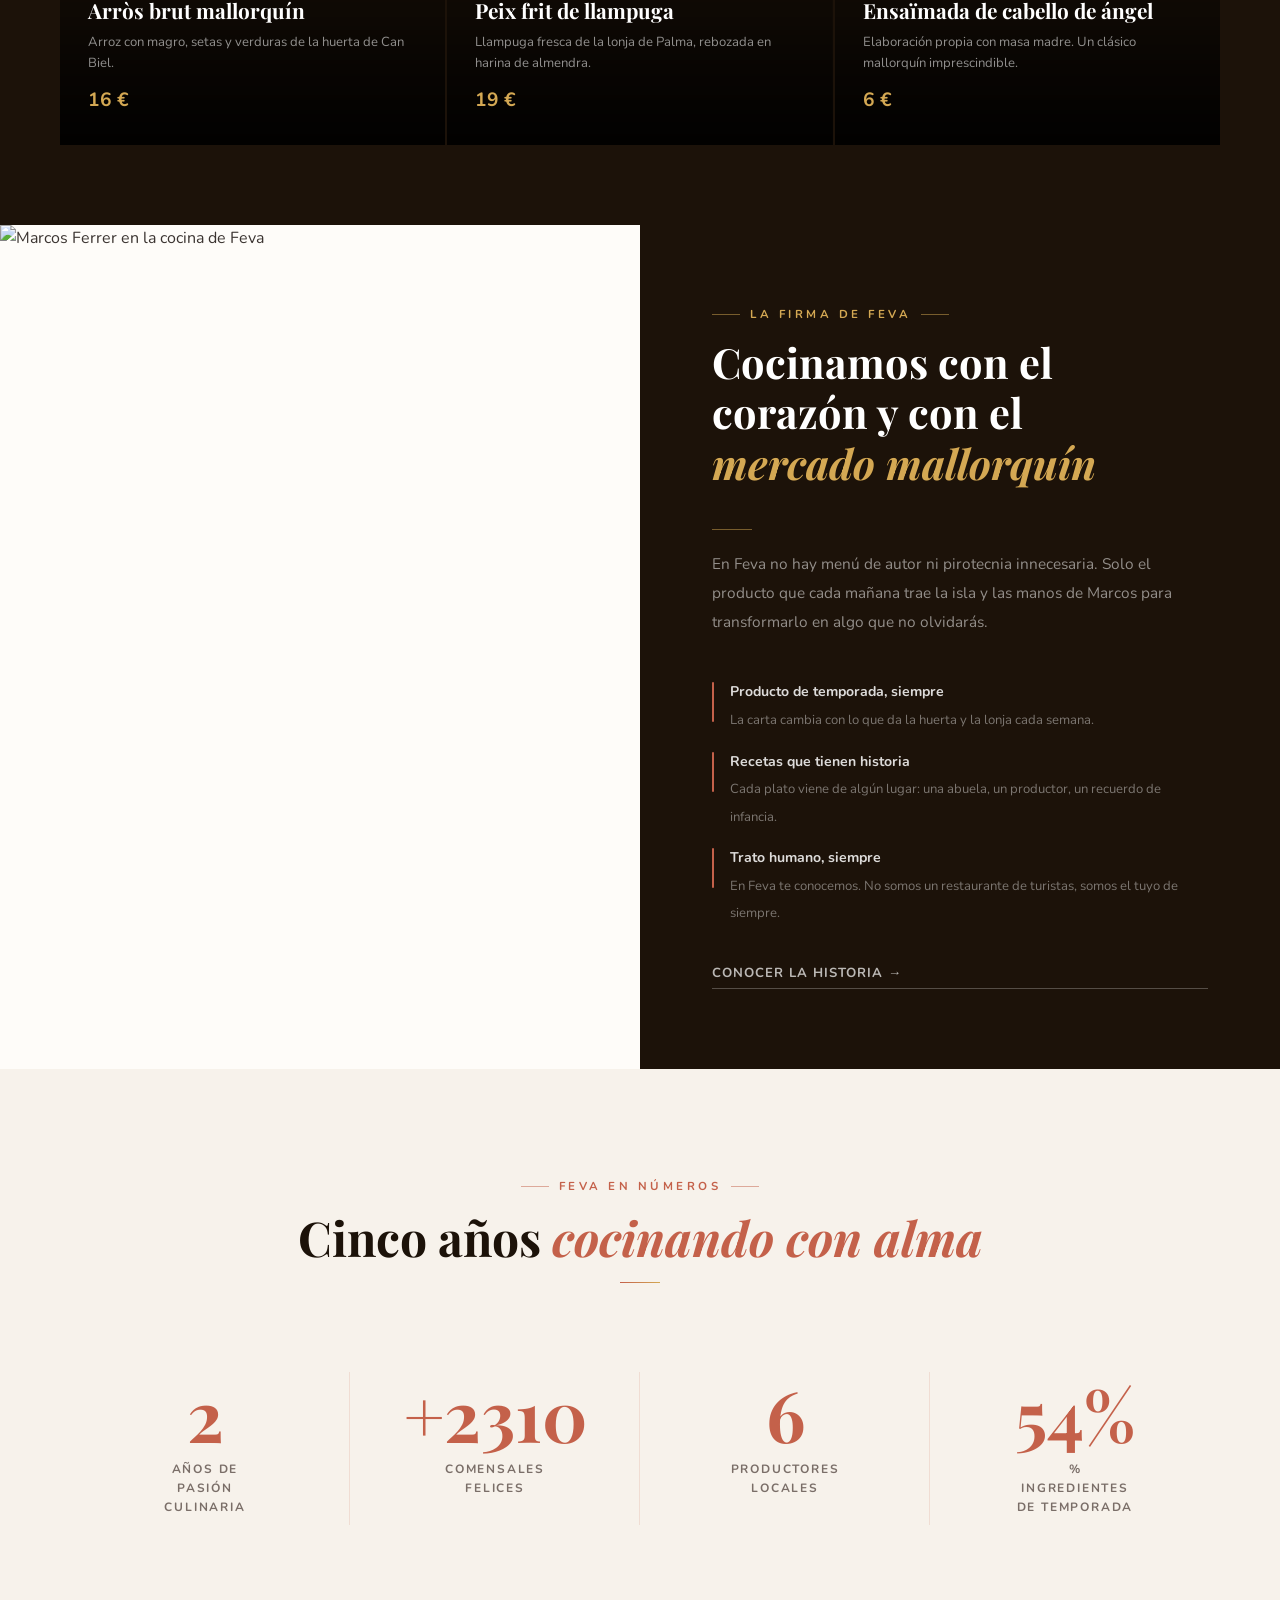
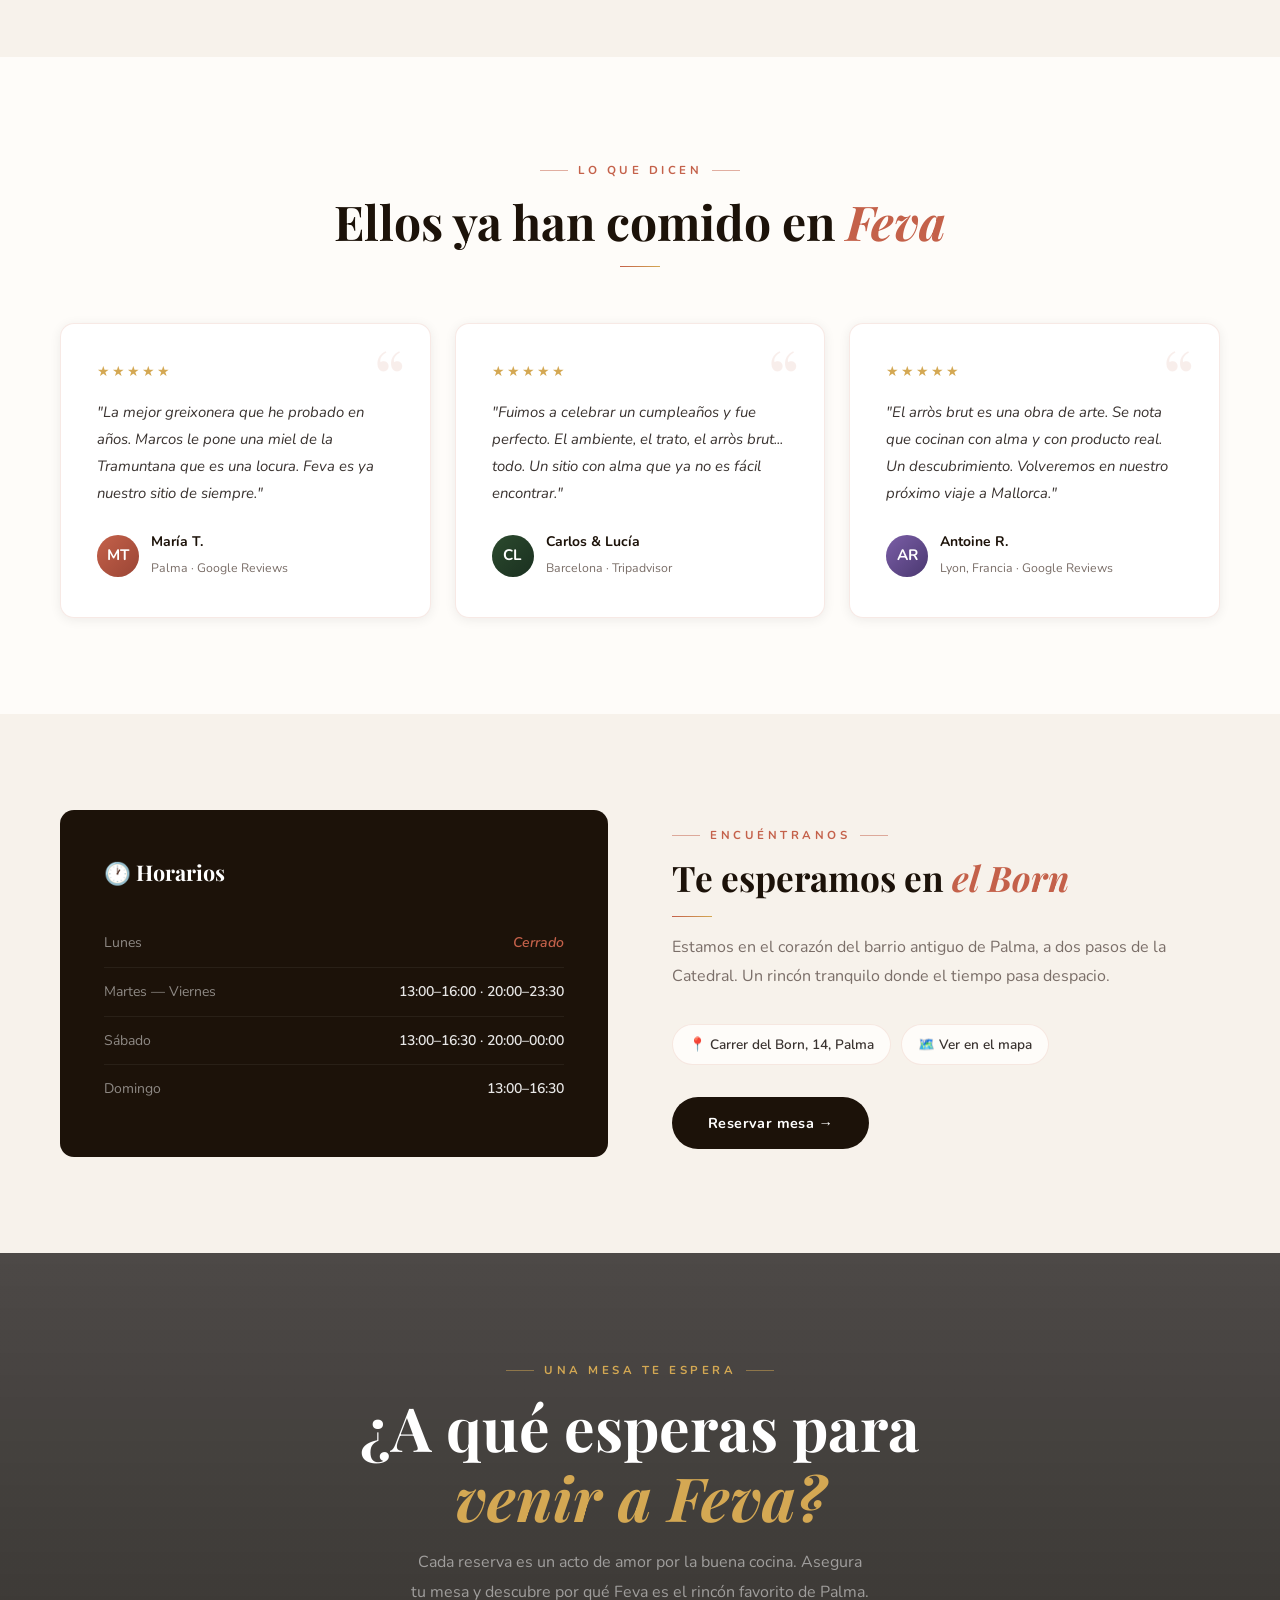
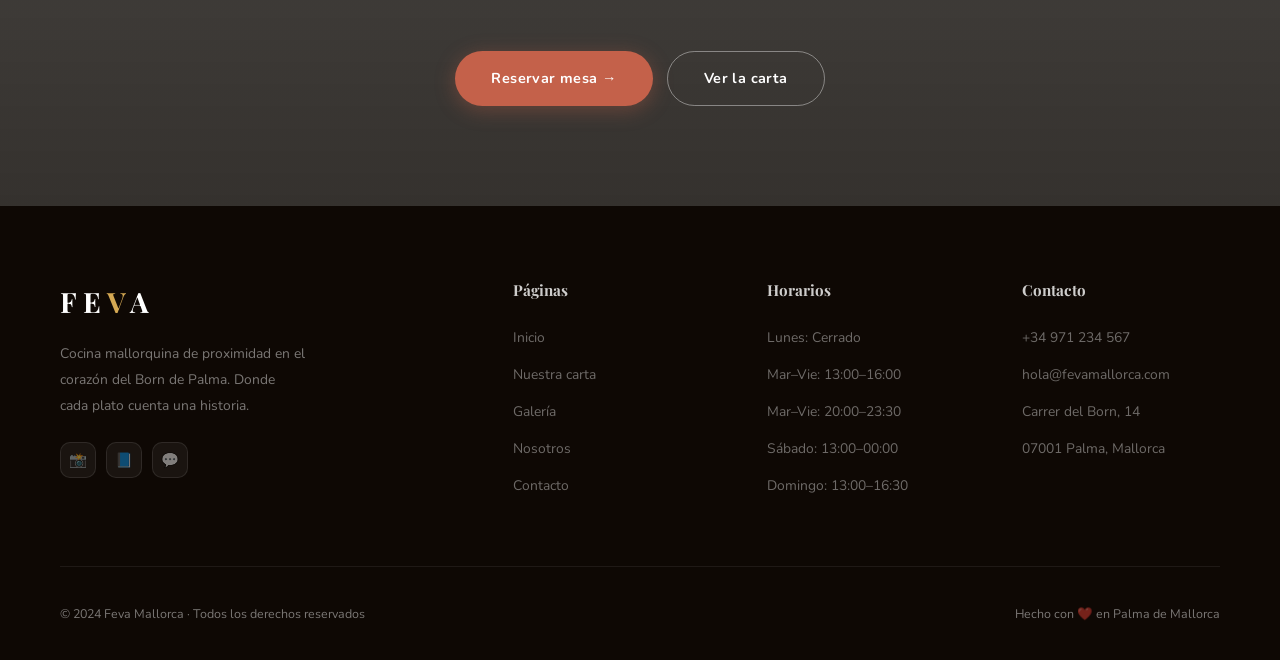
==== commit ae01bb3d: "Restore card text on mobile, tighten spacing to fit all 4 cards Keep paragraph text visible. Reduce " ====
--- a/feva/index.html
+++ b/feva/index.html
@@ -100,14 +100,14 @@
     @media (max-width: 768px) {
       .scroll-video-hero { height: 200vh !important; }
       .scroll-video-sticky video { display: none; }
-      .why-scroll-overlay { padding: 44px 12px 10px; }
-      .why-scroll-header { margin-bottom: 14px; }
-      .why-scroll-header h2 { font-size: 1.25rem; margin-bottom: 4px; }
+      .why-scroll-overlay { padding: 44px 12px 8px; }
+      .why-scroll-header { margin-bottom: 12px; }
+      .why-scroll-header h2 { font-size: 1.25rem; margin-bottom: 2px; }
       .why-scroll-grid { grid-template-columns: 1fr 1fr; gap: 8px; }
-      .why-card { padding: 16px 12px; }
-      .why-icon { width: 32px; height: 32px; font-size: .9rem; margin-bottom: 8px; border-radius: 8px; }
-      .why-card h3 { font-size: .85rem; margin-bottom: 0; line-height: 1.3; }
-      .why-card p { display: none; }
+      .why-card { padding: 14px 12px; }
+      .why-icon { width: 32px; height: 32px; font-size: .9rem; margin-bottom: 7px; border-radius: 8px; }
+      .why-card h3 { font-size: .82rem; margin-bottom: 3px; line-height: 1.25; }
+      .why-card p { font-size: .72rem; line-height: 1.4; }
     }
     @media (prefers-reduced-motion: reduce) { .scroll-video-hero { height: 100vh !important; } }
 
